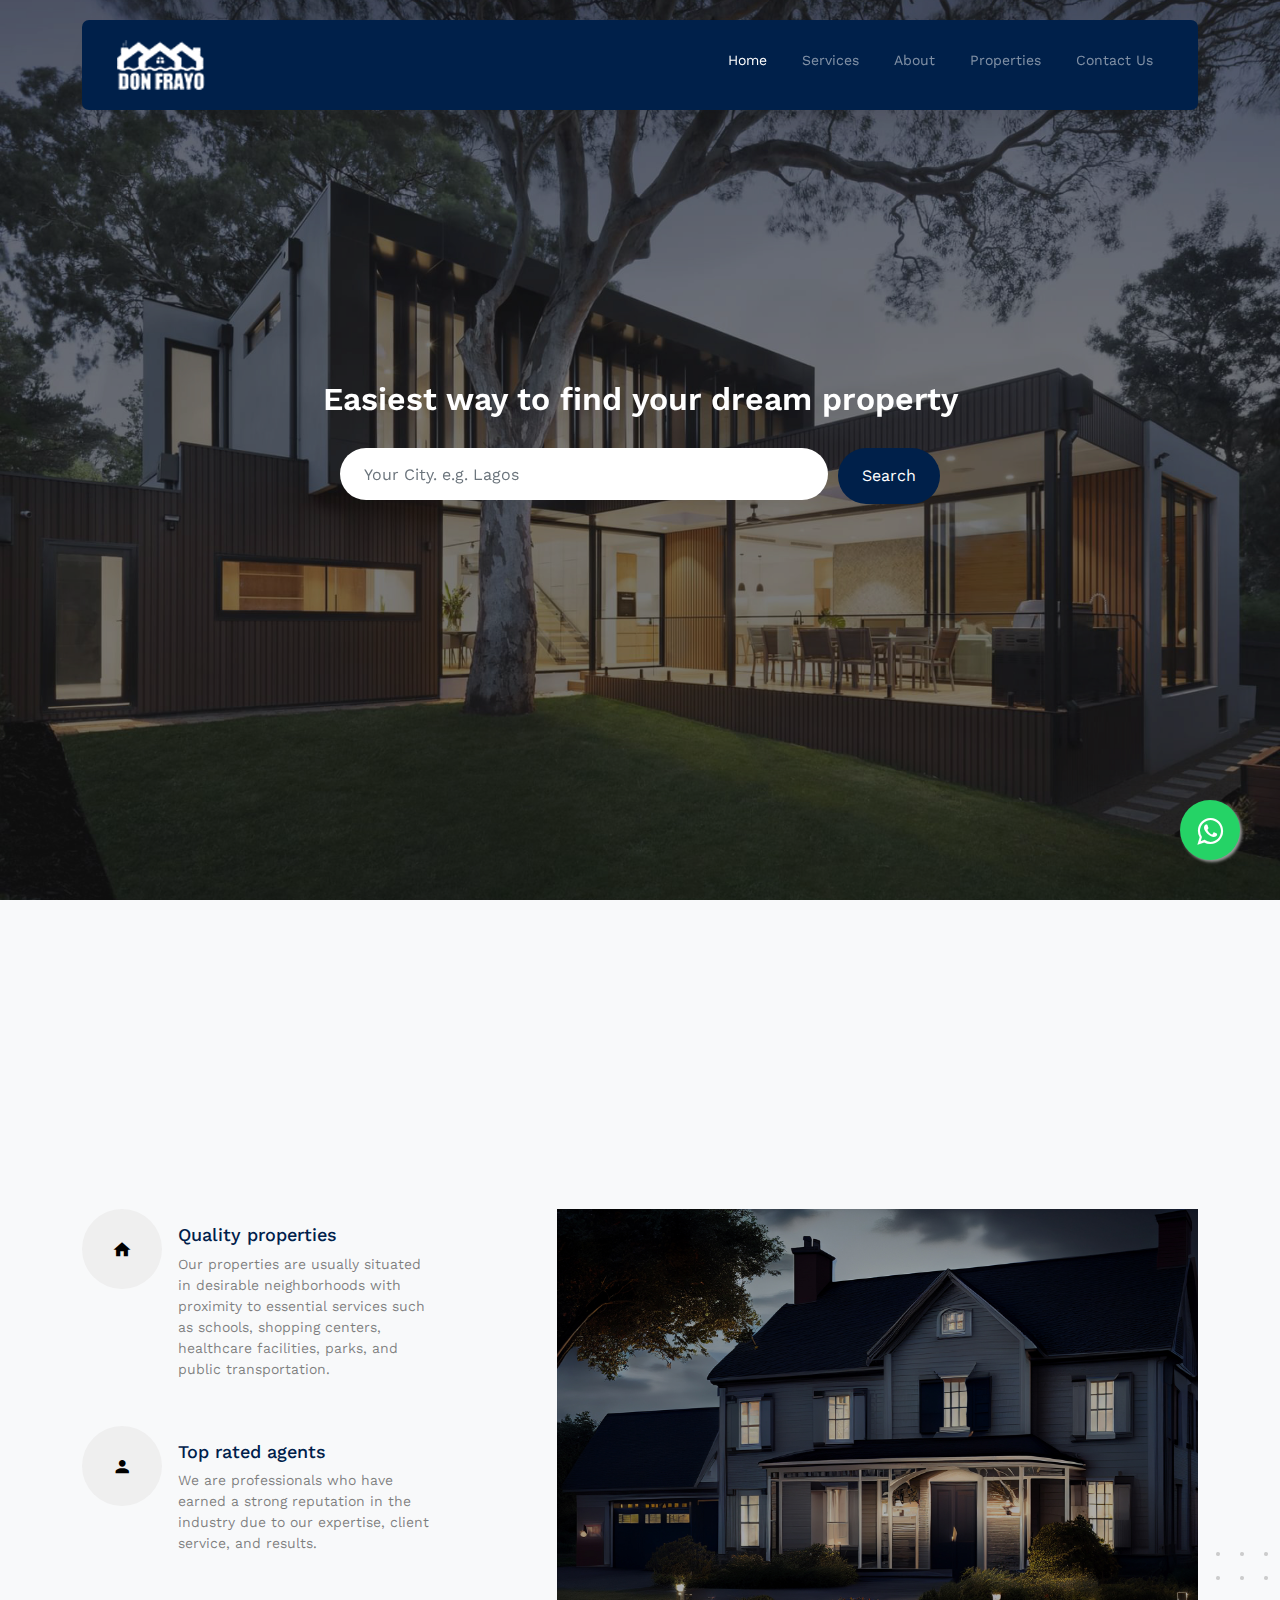
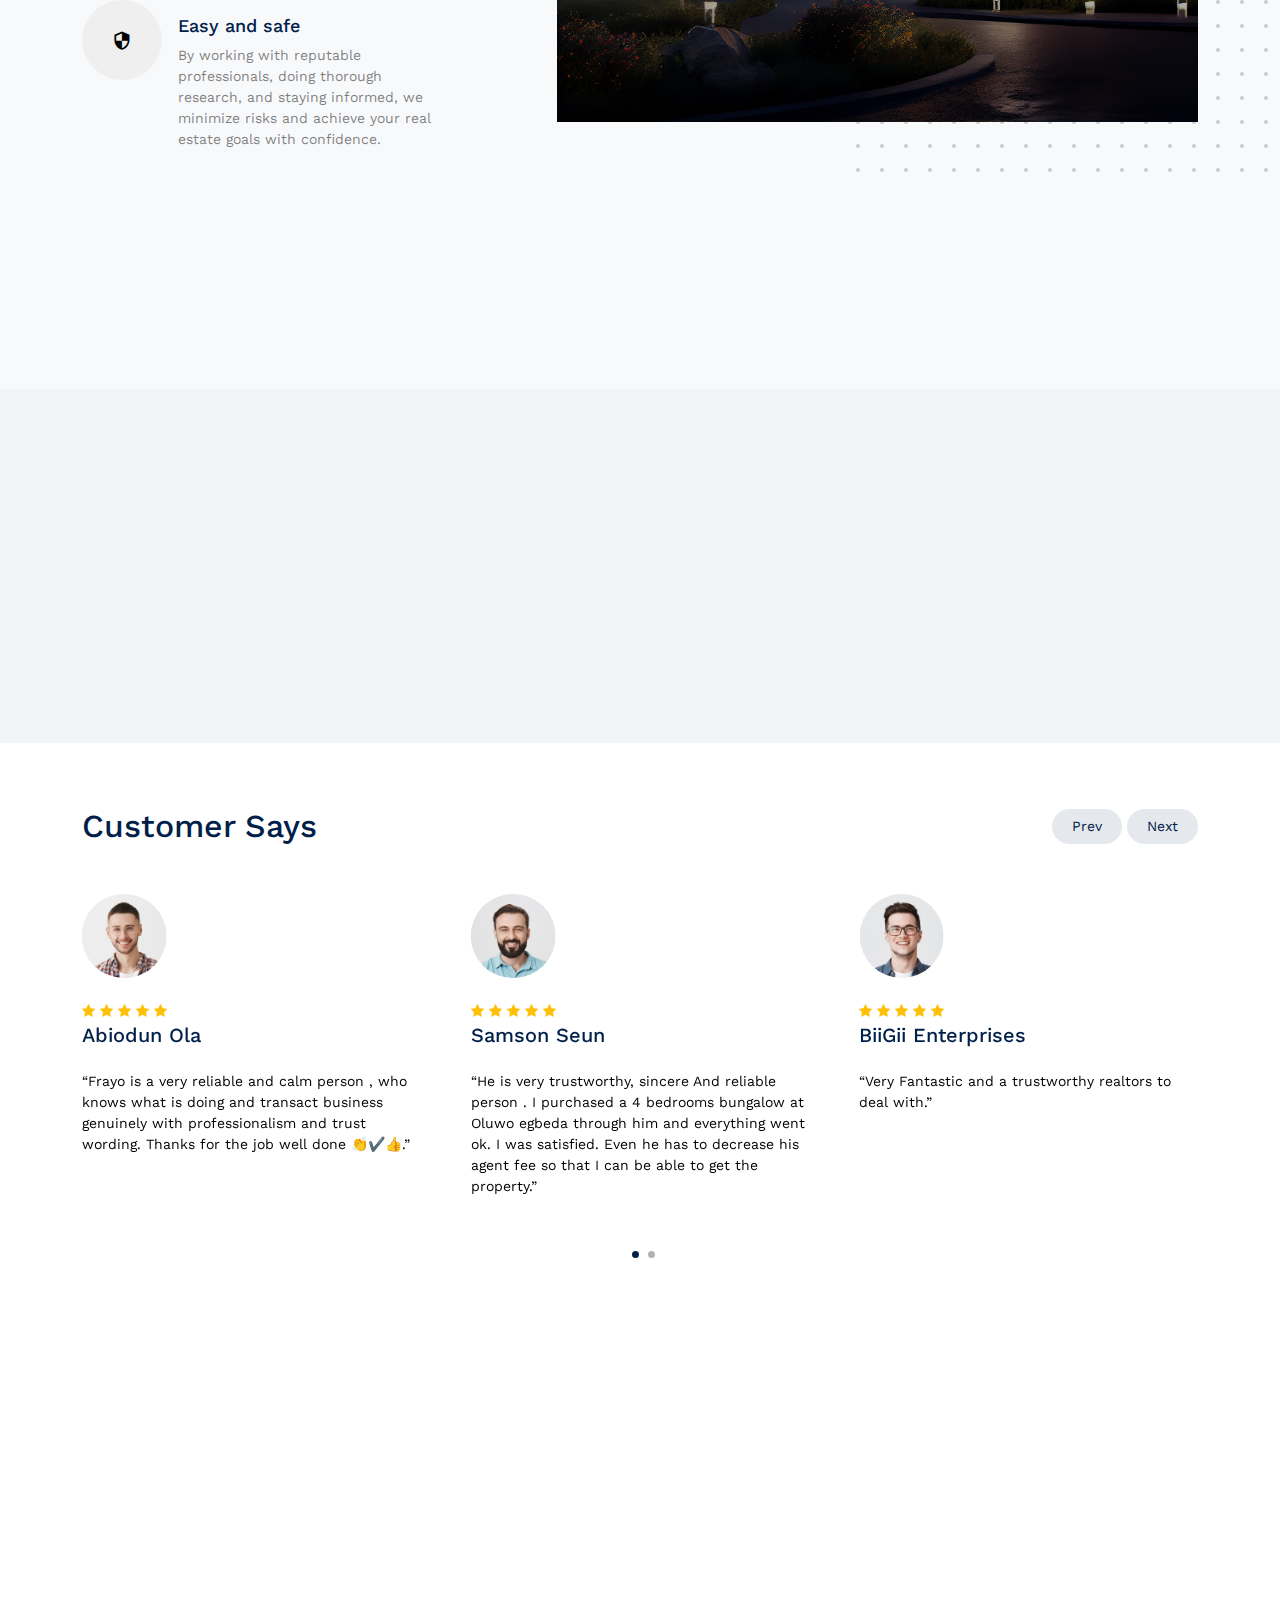
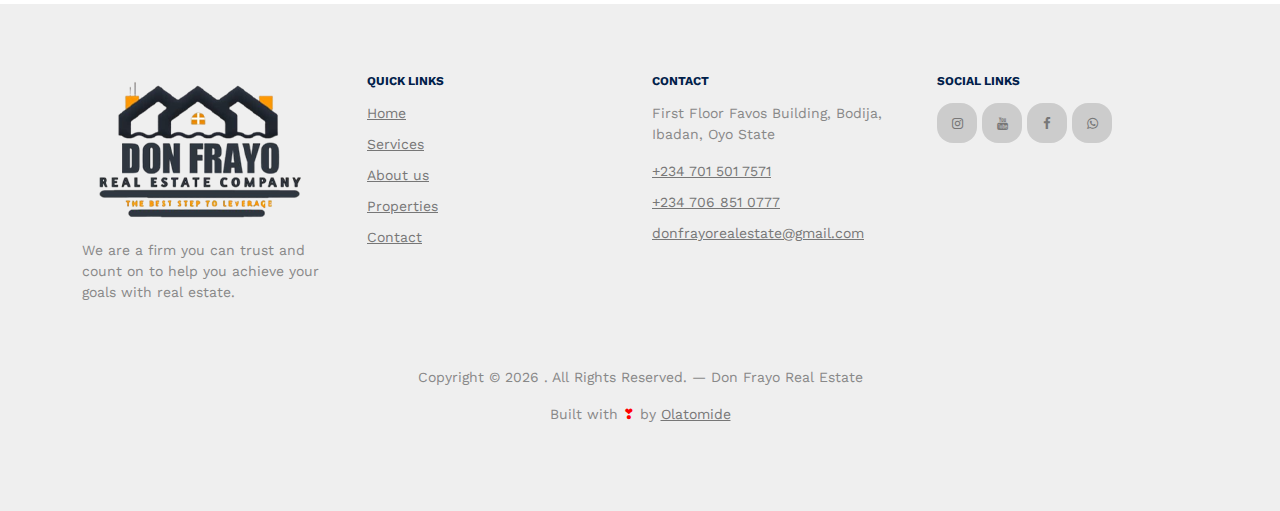
==== index.html @ c0cb4180 "whatsapp button added" ====
<!DOCTYPE html>
<html lang="en">
  <head>
    <meta charset="utf-8" />
    <meta name="viewport" content="width=device-width, initial-scale=1" />
    <link rel="shortcut icon" href="favicon.png" />

    <meta name="description" content="" />
    <meta name="keywords" content="bootstrap, bootstrap5" />

    <link rel="preconnect" href="https://fonts.googleapis.com" />
    <link rel="preconnect" href="https://fonts.gstatic.com" crossorigin />
    <link href="https://fonts.googleapis.com/css2?family=Work+Sans:wght@400;500;600;700&display=swap" rel="stylesheet"/>
    <link rel="stylesheet" href="https://maxcdn.bootstrapcdn.com/font-awesome/4.5.0/css/font-awesome.min.css">
    <link rel="stylesheet" href="fonts/icomoon/style.css" />
    <link rel="stylesheet" href="fonts/flaticon/font/flaticon.css" />

    <link rel="stylesheet" href="css/tiny-slider.css" />
    <link rel="stylesheet" href="css/aos.css" />
    <link rel="stylesheet" href="css/style.css" />

    <title>
      DonFrayo | Real Estate | Properties | Land | Home | 
    </title>
  </head>
  <body>
    <div class="site-mobile-menu site-navbar-target">
      <div class="site-mobile-menu-header">
        <div class="site-mobile-menu-close">
          <span class="icofont-close js-menu-toggle"></span>
        </div>
      </div>
      <div class="site-mobile-menu-body"></div>
    </div>

    <nav class="site-nav"  data-aos="fade-right">
      <div class="container">
        <div class="menu-bg-wrap">
          <div class="site-navigation">
            <a href="index.html" class="logo m-0 float-start">
              <img src="images/logo.png" alt="Don Frayo logo">
            </a>

            <ul
              class="js-clone-nav d-none d-lg-inline-block text-start site-menu float-end"
            >
              <li class="active"><a href="index.html">Home</a></li>
              <li><a href="services.html">Services</a></li>
              <li><a href="about.html">About</a></li>
              <li>
                <a target="_blank" href="https://jiji.ng/shop/donfrayorealestate">Properties</a>
              </li>
              <li><a href="contact.html">Contact Us</a></li>
            </ul>

            <a
              href="#"
              class="burger light me-auto float-end mt-1 site-menu-toggle js-menu-toggle d-inline-block d-lg-none"
              data-toggle="collapse"
              data-target="#main-navbar"
            >
              <span></span>
            </a>
          </div>
        </div>
      </div>
    </nav>

    <div class="hero">
      <div class="hero-slide">
        <div
          class="img overlay"
          style="background-image: url('images/hero_bg_3.jpg')"
        ></div>
        <div
          class="img overlay"
          style="background-image: url('images/hero_bg_2.jpg')"
        ></div>
        <div
          class="img overlay"
          style="background-image: url('images/hero_bg_1.jpg')"
        ></div>
      </div>

      <div class="container">
        <div class="row justify-content-center align-items-center">
          <div class="col-lg-9 text-center">
            <h1 class="heading" data-aos="fade-up">
              Easiest way to find your dream property
            </h1>
            <!-- <p class="text-white"  data-aos="fade-down">From sale to sold with heart and soul,
              our only purpose is to deliver successful results.</p> -->
            <form
              action="#"
              class="narrow-w form-search d-flex align-items-stretch mb-3"
              data-aos="fade-up"
              data-aos-delay="200"
            >
              <input
                type="text"
                class="form-control px-4"
                placeholder="Your City. e.g. Lagos"
              />
              <a href="https://jiji.ng/shop/donfrayorealestate" target="_blank" class="btn btn-primary text-white py-3 px-4">
                Search
              </a>
            </form>
          </div>
        </div>
      </div>
    </div>

    <!-- <div class="section">
      <div class="container">
        <div class="row mb-5 align-items-center">
          <div class="col-lg-6">
            <h2 class="font-weight-bold text-primary heading">
              Popular Properties
            </h2>
          </div>
          <div class="col-lg-6 text-lg-end">
            <p>
              <a
                href="#"
                target="_blank"
                class="btn btn-primary text-white py-3 px-4"
                >View all properties</a
              >
            </p>
          </div>
        </div>
        <div class="row">
          <div class="col-12">
            <div class="property-slider-wrap">
              <div class="property-slider">
                <div class="property-item">
                  <a href="property-single.html" class="img">
                    <img src="images/img_1.jpg" alt="Image" class="img-fluid" />
                  </a>

                  <div class="property-content">
                    <div class="price mb-2"><span>$1,291,000</span></div>
                    <div>
                      <span class="d-block mb-2 text-black-50"
                        >5232 California Fake, Ave. 21BC</span
                      >
                      <span class="city d-block mb-3">California, USA</span>

                      <div class="specs d-flex mb-4">
                        <span class="d-block d-flex align-items-center me-3">
                          <span class="icon-bed me-2"></span>
                          <span class="caption">2 beds</span>
                        </span>
                        <span class="d-block d-flex align-items-center">
                          <span class="icon-bath me-2"></span>
                          <span class="caption">2 baths</span>
                        </span>
                      </div>

                      <a
                        href="property-single.html"
                        class="btn btn-primary py-2 px-3"
                        >See details</a
                      >
                    </div>
                  </div>
                </div>
          
                <div class="property-item">
                  <a href="property-single.html" class="img">
                    <img src="images/img_2.jpg" alt="Image" class="img-fluid" />
                  </a>

                  <div class="property-content">
                    <div class="price mb-2"><span>$1,291,000</span></div>
                    <div>
                      <span class="d-block mb-2 text-black-50"
                        >5232 California Fake, Ave. 21BC</span
                      >
                      <span class="city d-block mb-3">California, USA</span>

                      <div class="specs d-flex mb-4">
                        <span class="d-block d-flex align-items-center me-3">
                          <span class="icon-bed me-2"></span>
                          <span class="caption">2 beds</span>
                        </span>
                        <span class="d-block d-flex align-items-center">
                          <span class="icon-bath me-2"></span>
                          <span class="caption">2 baths</span>
                        </span>
                      </div>

                      <a
                        href="property-single.html"
                        class="btn btn-primary py-2 px-3"
                        >See details</a
                      >
                    </div>
                  </div>
                </div>

                <div class="property-item">
                  <a href="property-single.html" class="img">
                    <img src="images/img_3.jpg" alt="Image" class="img-fluid" />
                  </a>

                  <div class="property-content">
                    <div class="price mb-2"><span>$1,291,000</span></div>
                    <div>
                      <span class="d-block mb-2 text-black-50"
                        >5232 California Fake, Ave. 21BC</span
                      >
                      <span class="city d-block mb-3">California, USA</span>

                      <div class="specs d-flex mb-4">
                        <span class="d-block d-flex align-items-center me-3">
                          <span class="icon-bed me-2"></span>
                          <span class="caption">2 beds</span>
                        </span>
                        <span class="d-block d-flex align-items-center">
                          <span class="icon-bath me-2"></span>
                          <span class="caption">2 baths</span>
                        </span>
                      </div>

                      <a
                        href="property-single.html"
                        class="btn btn-primary py-2 px-3"
                        >See details</a
                      >
                    </div>
                  </div>
                </div>

                <div class="property-item">
                  <a href="property-single.html" class="img">
                    <img src="images/img_4.jpg" alt="Image" class="img-fluid" />
                  </a>

                  <div class="property-content">
                    <div class="price mb-2"><span>$1,291,000</span></div>
                    <div>
                      <span class="d-block mb-2 text-black-50"
                        >5232 California Fake, Ave. 21BC</span
                      >
                      <span class="city d-block mb-3">California, USA</span>

                      <div class="specs d-flex mb-4">
                        <span class="d-block d-flex align-items-center me-3">
                          <span class="icon-bed me-2"></span>
                          <span class="caption">2 beds</span>
                        </span>
                        <span class="d-block d-flex align-items-center">
                          <span class="icon-bath me-2"></span>
                          <span class="caption">2 baths</span>
                        </span>
                      </div>

                      <a
                        href="property-single.html"
                        class="btn btn-primary py-2 px-3"
                        >See details</a
                      >
                    </div>
                  </div>
                </div>

                <div class="property-item">
                  <a href="property-single.html" class="img">
                    <img src="images/img_5.jpg" alt="Image" class="img-fluid" />
                  </a>

                  <div class="property-content">
                    <div class="price mb-2"><span>$1,291,000</span></div>
                    <div>
                      <span class="d-block mb-2 text-black-50"
                        >5232 California Fake, Ave. 21BC</span
                      >
                      <span class="city d-block mb-3">California, USA</span>

                      <div class="specs d-flex mb-4">
                        <span class="d-block d-flex align-items-center me-3">
                          <span class="icon-bed me-2"></span>
                          <span class="caption">2 beds</span>
                        </span>
                        <span class="d-block d-flex align-items-center">
                          <span class="icon-bath me-2"></span>
                          <span class="caption">2 baths</span>
                        </span>
                      </div>

                      <a
                        href="property-single.html"
                        class="btn btn-primary py-2 px-3"
                        >See details</a
                      >
                    </div>
                  </div>
                </div>

                <div class="property-item">
                  <a href="property-single.html" class="img">
                    <img src="images/img_6.jpg" alt="Image" class="img-fluid" />
                  </a>

                  <div class="property-content">
                    <div class="price mb-2"><span>$1,291,000</span></div>
                    <div>
                      <span class="d-block mb-2 text-black-50"
                        >5232 California Fake, Ave. 21BC</span
                      >
                      <span class="city d-block mb-3">California, USA</span>

                      <div class="specs d-flex mb-4">
                        <span class="d-block d-flex align-items-center me-3">
                          <span class="icon-bed me-2"></span>
                          <span class="caption">2 beds</span>
                        </span>
                        <span class="d-block d-flex align-items-center">
                          <span class="icon-bath me-2"></span>
                          <span class="caption">2 baths</span>
                        </span>
                      </div>

                      <a
                        href="property-single.html"
                        class="btn btn-primary py-2 px-3"
                        >See details</a
                      >
                    </div>
                  </div>
                </div>

                <div class="property-item">
                  <a href="property-single.html" class="img">
                    <img src="images/img_7.jpg" alt="Image" class="img-fluid" />
                  </a>

                  <div class="property-content">
                    <div class="price mb-2"><span>$1,291,000</span></div>
                    <div>
                      <span class="d-block mb-2 text-black-50"
                        >5232 California Fake, Ave. 21BC</span
                      >
                      <span class="city d-block mb-3">California, USA</span>

                      <div class="specs d-flex mb-4">
                        <span class="d-block d-flex align-items-center me-3">
                          <span class="icon-bed me-2"></span>
                          <span class="caption">2 beds</span>
                        </span>
                        <span class="d-block d-flex align-items-center">
                          <span class="icon-bath me-2"></span>
                          <span class="caption">2 baths</span>
                        </span>
                      </div>

                      <a
                        href="property-single.html"
                        class="btn btn-primary py-2 px-3"
                        >See details</a
                      >
                    </div>
                  </div>
                </div>

                <div class="property-item">
                  <a href="property-single.html" class="img">
                    <img src="images/img_8.jpg" alt="Image" class="img-fluid" />
                  </a>

                  <div class="property-content">
                    <div class="price mb-2"><span>$1,291,000</span></div>
                    <div>
                      <span class="d-block mb-2 text-black-50"
                        >5232 California Fake, Ave. 21BC</span
                      >
                      <span class="city d-block mb-3">California, USA</span>

                      <div class="specs d-flex mb-4">
                        <span class="d-block d-flex align-items-center me-3">
                          <span class="icon-bed me-2"></span>
                          <span class="caption">2 beds</span>
                        </span>
                        <span class="d-block d-flex align-items-center">
                          <span class="icon-bath me-2"></span>
                          <span class="caption">2 baths</span>
                        </span>
                      </div>

                      <a
                        href="property-single.html"
                        class="btn btn-primary py-2 px-3"
                        >See details</a
                      >
                    </div>
                  </div>
                </div>

                <div class="property-item">
                  <a href="property-single.html" class="img">
                    <img src="images/img_1.jpg" alt="Image" class="img-fluid" />
                  </a>

                  <div class="property-content">
                    <div class="price mb-2"><span>$1,291,000</span></div>
                    <div>
                      <span class="d-block mb-2 text-black-50"
                        >5232 California Fake, Ave. 21BC</span
                      >
                      <span class="city d-block mb-3">California, USA</span>

                      <div class="specs d-flex mb-4">
                        <span class="d-block d-flex align-items-center me-3">
                          <span class="icon-bed me-2"></span>
                          <span class="caption">2 beds</span>
                        </span>
                        <span class="d-block d-flex align-items-center">
                          <span class="icon-bath me-2"></span>
                          <span class="caption">2 baths</span>
                        </span>
                      </div>

                      <a
                        href="property-single.html"
                        class="btn btn-primary py-2 px-3"
                        >See details</a
                      >
                    </div>
                  </div>
                </div>
              </div>

              <div
                id="property-nav"
                class="controls"
                tabindex="0"
                aria-label="Carousel Navigation"
              >
                <span
                  class="prev"
                  data-controls="prev"
                  aria-controls="property"
                  tabindex="-1"
                  >Prev</span
                >
                <span
                  class="next"
                  data-controls="next"
                  aria-controls="property"
                  tabindex="-1"
                  >Next</span
                >
              </div>
            </div>
          </div>
        </div>
      </div>
    </div> -->

    <div class="section section-4 bg-light">
      <div class="container">
        <div class="row justify-content-center text-center mb-5">
          <div class="col-lg-5">
            <h2 class="font-weight-bold heading text-primary mb-4"  data-aos="fade-up">
              A Reputable Real Estate Company You Can Trust & Count On,
            </h2>
            <p class="text-black-50"  data-aos="fade-down">
              We speak fluent real estate! <br> We'll Help You Achieve Your Goals With Real Estate Investment….
            </p>
          </div>
        </div>
        <div class="row justify-content-between mb-5">
          <div class="col-lg-7 mb-5 mb-lg-0 order-lg-2">
            <div class="img-about dots">
              <img src="images/hero_bg_2.jpg" alt="Image" class="img-fluid"/>
            </div>
          </div>
          <div class="col-lg-4">
            <div class="d-flex feature-h">
              <span class="wrap-icon me-3">
                <span class="icon-home2"></span>
              </span>
              <div class="feature-text">
                <h3 class="heading">Quality properties</h3>
                <p class="text-black-50" data-aos="left">
                  Our properties are usually situated in desirable neighborhoods with proximity to essential services such as schools,
                  shopping centers, healthcare facilities, parks, and public transportation.
                </p>
              </div>
            </div>

            <div class="d-flex feature-h">
              <span class="wrap-icon me-3">
                <span class="icon-person"></span>
              </span>
              <div class="feature-text">
                <h3 class="heading">Top rated agents</h3>
                <p class="text-black-50" data-aos="up">
                  We are professionals who have earned a strong reputation in the industry due
                  to our expertise, client service, and results.
                </p>
              </div>
            </div>

            <div class="d-flex feature-h">
              <span class="wrap-icon me-3">
                <span class="icon-security"></span>
              </span>
              <div class="feature-text">
                <h3 class="heading">Easy and safe</h3>
                <p class="text-black-50" data-aos="right">
                  By working with reputable professionals, doing thorough research, and staying informed,
                  we minimize risks and achieve your real estate goals with confidence.
                </p>
              </div>
            </div>
          </div>
        </div>
        <div class="row section-counter mt-5">
          <div
            class="col-6 col-sm-6 col-md-6 col-lg-3"
            data-aos="fade-up"
            data-aos-delay="300"
          >
            <div class="counter-wrap mb-5 mb-lg-0">
              <span class="number"
                ><span class="countup text-primary">62</span></span
              >
              <span class="caption text-black-50"># of Bought Properties</span>
            </div>
          </div>
          <div
            class="col-6 col-sm-6 col-md-6 col-lg-3"
            data-aos="fade-up"
            data-aos-delay="400"
          >
            <div class="counter-wrap mb-5 mb-lg-0">
              <span class="number"
                ><span class="countup text-primary">78</span></span
              >
              <span class="caption text-black-50"># of Sold Properties</span>
            </div>
          </div>
          <div
            class="col-6 col-sm-6 col-md-6 col-lg-3"
            data-aos="fade-up"
            data-aos-delay="500"
          >
            <div class="counter-wrap mb-5 mb-lg-0">
              <span class="number"
                ><span class="countup text-primary">140</span></span
              >
              <span class="caption text-black-50"># of All Properties</span>
            </div>
          </div>
          <div
            class="col-6 col-sm-6 col-md-6 col-lg-3"
            data-aos="fade-up"
            data-aos-delay="600"
          >
            <div class="counter-wrap mb-5 mb-lg-0">
              <span class="number"
                ><span class="countup text-primary">8</span></span
              >
              <span class="caption text-black-50"># of Agents</span>
            </div>
          </div>
        </div>
      </div>
    </div>

    <section class="features-1">
      <div class="container">
        <div class="row">
          <div class="col-12 col-lg-3" data-aos="fade-up" data-aos-delay="300">
            <div class="box-feature mb-4">
              <span class="flaticon-building mb-4 d-block"></span>
              <h3 class="text-black mb-3 font-weight-bold">
                Sale of Quality Properties
              </h3>
              <p class="text-black-50">
                we ensure the property is in excellent condition by addressing repairs,
                decluttering, and enhancing curb appeal. 
              </p>
            </div>
          </div>
          
          <div class="col-12 col-lg-3" data-aos="fade-up" data-aos-delay="600">
            <div class="box-feature mb-4">
              <span class="flaticon-house-1 mb-4 d-block-1"></span>
              <h3 class="text-black mb-3 font-weight-bold">Property Construction</h3>
              <p class="text-black-50">
                We Deliver Economically Quality Projects That Exceed Our Client Expectations, Within Stated Period.
              </p>
            </div>
          </div>

          <div class="col-12 col-lg-3" data-aos="fade-up" data-aos-delay="300">
            <div class="box-feature mb-4">
              <span class="flaticon-house-4 mb-4 d-block"></span>
              <h3 class="text-black mb-3 font-weight-bold">
                Property Valuation
              </h3>
              <p class="text-black-50">
                We help in determining the current market value of a real estate asset, such as land, residential property, or commercial buildings.
              </p>
            </div>
          </div>
          <div class="col-12 col-lg-3" data-aos="fade-up" data-aos-delay="400">
            <div class="box-feature mb-4">
              <span class="flaticon-house mb-4 d-block-3"></span>
              <h3 class="text-black mb-3 font-weight-bold">Rent/Lease</h3>
              <p class="text-black-50">
                We provide a good option for people who need a place to live for a short period or
                expect life changes, such as relocation or a job change.
              </p>
            </div>
          </div>
        </div>
      </div>
    </section>

    <div class="section sec-testimonials">
      <div class="container">
        <div class="row mb-5 align-items-center">
          <div class="col-md-6">
            <h2 class="font-weight-bold heading text-primary mb-4 mb-md-0">
              Customer Says
            </h2>
          </div>
          <div class="col-md-6 text-md-end">
            <div id="testimonial-nav">
              <span class="prev" data-controls="prev">Prev</span>

              <span class="next" data-controls="next">Next</span>
            </div>
          </div>
        </div>

        <div class="row">
          <div class="col-lg-4"></div>
        </div>
        <div class="testimonial-slider-wrap">
          <div class="testimonial-slider">
            <div class="item">
              <div class="testimonial">
                <img
                  src="images/person_1-min.jpg"
                  alt="Image"
                  class="img-fluid rounded-circle w-25 mb-4"
                />
                <div class="rate">
                  <span class="icon-star text-warning"></span>
                  <span class="icon-star text-warning"></span>
                  <span class="icon-star text-warning"></span>
                  <span class="icon-star text-warning"></span>
                  <span class="icon-star text-warning"></span>
                </div>
                <h3 class="h5 text-primary mb-4">Abiodun Ola</h3>
                <blockquote>
                  <p>
                    &ldquo;Frayo is a very reliable and calm person , who knows what is doing and transact business genuinely with professionalism and trust wording. 
                    Thanks for the job well done 👏✔️👍.&rdquo;
                  </p>
                </blockquote>
                <p class="text-black-50"></p>
              </div>
            </div>

            <div class="item">
              <div class="testimonial">
                <img
                  src="images/person_2-min.jpg"
                  alt="Image"
                  class="img-fluid rounded-circle w-25 mb-4"
                />
                <div class="rate">
                  <span class="icon-star text-warning"></span>
                  <span class="icon-star text-warning"></span>
                  <span class="icon-star text-warning"></span>
                  <span class="icon-star text-warning"></span>
                  <span class="icon-star text-warning"></span>
                </div>
                <h3 class="h5 text-primary mb-4">Samson Seun</h3>
                <blockquote>
                  <p>
                    &ldquo;He is very trustworthy, sincere And reliable person .
                    I purchased a 4 bedrooms bungalow at Oluwo egbeda through him and everything went ok. I was satisfied.
                    Even he has to decrease his agent fee so that I can be able to get the property.&rdquo;
                  </p>
                </blockquote>
                <p class="text-black-50"></p>
              </div>
            </div>

            <div class="item">
              <div class="testimonial">
                <img
                  src="images/person_3-min.jpg"
                  alt="Image"
                  class="img-fluid rounded-circle w-25 mb-4"
                />
                <div class="rate">
                  <span class="icon-star text-warning"></span>
                  <span class="icon-star text-warning"></span>
                  <span class="icon-star text-warning"></span>
                  <span class="icon-star text-warning"></span>
                  <span class="icon-star text-warning"></span>
                </div>
                <h3 class="h5 text-primary mb-4">
                  BiiGii Enterprises
                </h3>
                <blockquote>
                  <p>
                    &ldquo;Very Fantastic and a trustworthy realtors to deal with.&rdquo;
                  </p>
                </blockquote>
                <p class="text-black-50"></p>
              </div>
            </div>

            <div class="item">
              <div class="testimonial">
                <img
                  src="images/person_4-min.jpg"
                  alt="Image"
                  class="img-fluid rounded-circle w-25 mb-4"
                />
                <div class="rate">
                  <span class="icon-star text-warning"></span>
                  <span class="icon-star text-warning"></span>
                  <span class="icon-star text-warning"></span>
                  <span class="icon-star text-warning"></span>
                  <span class="icon-star text-warning"></span>
                </div>
                <h3 class="h5 text-primary mb-4">Oluwasegun Oloko</h3>
                <blockquote>
                  <p>
                    &ldquo;I had a wonderful experience throughout my stay.
                    The house was so perfect for me. I was even given a gift. Lovely.&rdquo;
                  </p>
                </blockquote>
                <p class="text-black-50"></p>
              </div>
            </div>

            <div class="item">
              <div class="testimonial">
                <img
                  src="images/person_5-min.jpg"
                  alt="Image"
                  class="img-fluid rounded-circle w-25 mb-4"
                />
                <div class="rate">
                  <span class="icon-star text-warning"></span>
                  <span class="icon-star text-warning"></span>
                  <span class="icon-star text-warning"></span>
                  <span class="icon-star text-warning"></span>
                  <span class="icon-star text-warning"></span>
                </div>
                <h3 class="h5 text-primary mb-4">Queentimmy Cakes</h3>
                <blockquote>
                  <p>
                    &ldquo;He's trustworthy and reliable 
                    A good consultant you trust any day,any time,
                    I even got a thank you gift from the company for patronage.
                    keep up the good work..&rdquo;
                  </p>
                </blockquote>
                <p class="text-black-50"></p>
              </div>
            </div>

            <div class="item">
              <div class="testimonial">
                <img
                  src="images/person_6-min.jpg"
                  alt="Image"
                  class="img-fluid rounded-circle w-25 mb-4"
                />
                <div class="rate">
                  <span class="icon-star text-warning"></span>
                  <span class="icon-star text-warning"></span>
                  <span class="icon-star text-warning"></span>
                  <span class="icon-star text-warning"></span>
                  <span class="icon-star text-warning"></span>
                </div>
                <h3 class="h5 text-primary mb-4">Oladosu Adebayo</h3>
                <blockquote>
                  <p>
                    &ldquo;he’s a consultant to truly count on, you’re the best&rdquo;
                  </p>
                </blockquote>
                <p class="text-black-50"></p>
              </div>
            </div>
          </div>
        </div>
      </div>
    </div>

    <div class="section">
      <div class="row justify-content-center footer-cta" data-aos="fade-up">
        <div class="col-lg-7 mx-auto text-center">
          <h2 class="mb-4">Be a part of our growing real state agents</h2>
          <p>
            <a
              href="contact.html"
              class="btn btn-primary text-white py-3 px-4"
              >Apply for Real Estate agent</a
            >
          </p>
        </div>
        <!-- /.col-lg-7 -->
      </div>
      <!-- /.row -->
    </div>

    
    <!-- <div class="section section-5 bg-light">
      <div class="container">
        <div class="row justify-content-center text-center mb-5">
          <div class="col-lg-6 mb-5">
            <h2 class="font-weight-bold heading text-primary mb-4">
              Our Agents
            </h2>
            <p class="text-black-50">
              Lorem ipsum dolor sit amet consectetur adipisicing elit. Numquam
              enim pariatur similique debitis vel nisi qui reprehenderit totam?
              Quod maiores.
            </p>
          </div>
        </div>
        <div class="row">
          <div class="col-sm-6 col-md-6 col-lg-4 mb-5 mb-lg-0">
            <div class="h-100 person">
              <img
                src="images/person_1-min.jpg"
                alt="Image"
                class="img-fluid"
              />

              <div class="person-contents">
                <h2 class="mb-0"><a href="#">James Doe</a></h2>
                <span class="meta d-block mb-3">Real Estate Agent</span>
                <p>
                  Lorem ipsum dolor sit amet consectetur adipisicing elit.
                  Facere officiis inventore cumque tenetur laboriosam, minus
                  culpa doloremque odio, neque molestias?
                </p>

                <ul class="social list-unstyled list-inline dark-hover">
                  <li class="list-inline-item">
                    <a href="#"><span class="icon-twitter"></span></a>
                  </li>
                  <li class="list-inline-item">
                    <a href="#"><span class="icon-facebook"></span></a>
                  </li>
                  <li class="list-inline-item">
                    <a href="#"><span class="icon-linkedin"></span></a>
                  </li>
                  <li class="list-inline-item">
                    <a href="#"><span class="icon-instagram"></span></a>
                  </li>
                </ul>
              </div>
            </div>
          </div>
          <div class="col-sm-6 col-md-6 col-lg-4 mb-5 mb-lg-0">
            <div class="h-100 person">
              <img
                src="images/person_2-min.jpg"
                alt="Image"
                class="img-fluid"
              />

              <div class="person-contents">
                <h2 class="mb-0"><a href="#">Jean Smith</a></h2>
                <span class="meta d-block mb-3">Real Estate Agent</span>
                <p>
                  Lorem ipsum dolor sit amet consectetur adipisicing elit.
                  Facere officiis inventore cumque tenetur laboriosam, minus
                  culpa doloremque odio, neque molestias?
                </p>

                <ul class="social list-unstyled list-inline dark-hover">
                  <li class="list-inline-item">
                    <a href="#"><span class="icon-twitter"></span></a>
                  </li>
                  <li class="list-inline-item">
                    <a href="#"><span class="icon-facebook"></span></a>
                  </li>
                  <li class="list-inline-item">
                    <a href="#"><span class="icon-linkedin"></span></a>
                  </li>
                  <li class="list-inline-item">
                    <a href="#"><span class="icon-instagram"></span></a>
                  </li>
                </ul>
              </div>
            </div>
          </div>
          <div class="col-sm-6 col-md-6 col-lg-4 mb-5 mb-lg-0">
            <div class="h-100 person">
              <img
                src="images/person_3-min.jpg"
                alt="Image"
                class="img-fluid"
              />

              <div class="person-contents">
                <h2 class="mb-0"><a href="#">Alicia Huston</a></h2>
                <span class="meta d-block mb-3">Real Estate Agent</span>
                <p>
                  Lorem ipsum dolor sit amet consectetur adipisicing elit.
                  Facere officiis inventore cumque tenetur laboriosam, minus
                  culpa doloremque odio, neque molestias?
                </p>

                <ul class="social list-unstyled list-inline dark-hover">
                  <li class="list-inline-item">
                    <a href="#"><span class="icon-twitter"></span></a>
                  </li>
                  <li class="list-inline-item">
                    <a href="#"><span class="icon-facebook"></span></a>
                  </li>
                  <li class="list-inline-item">
                    <a href="#"><span class="icon-linkedin"></span></a>
                  </li>
                  <li class="list-inline-item">
                    <a href="#"><span class="icon-instagram"></span></a>
                  </li>
                </ul>
              </div>
            </div>
          </div>
        </div>
      </div>
    </div> -->

    <div class="site-footer">
      <div class="container">
        <div class="row">
          <div class="col-lg-3">
            <img src="images/logo2.png" alt="">
            <div class="py-2"></div>
            <p>We are a firm you can trust and count on to
              help you achieve your goals with real estate.
            </p>
          </div>
          <div class="col-lg-3">
            <div class="widget">
              <h3>Quick Links</h3>
              <ul class="list-unstyled float-start links">
                <li><a href="index.html">Home</a></li>
                <li><a href="services.html">Services</a></li>
                <li><a href="about.html">About us</a></li>
                <li><a target="_blank" href="https://jiji.ng/shop/donfrayorealestate">Properties</a></li>
                <li><a href="services.html">Contact</a></li>
              </ul>
            </div>
            <!-- /.widget -->
          </div>
          <div class="col-lg-3">
            <div class="widget">
              <h3>Contact</h3>
              <address>First Floor Favos Building, Bodija,<br />Ibadan, Oyo State</address>
              <ul class="list-unstyled links">
                <li><a href="tel:+234 701 501 7571">+234 701 501 7571</a></li>
                <li><a href="tel:+234 706 851 0777">+234 706 851 0777</a></li>

                <li>
                  <a href="mailto:info@mydomain.com">donfrayorealestate@gmail.com</a>
                </li>
              </ul>
            </div>
            <!-- /.widget -->
          </div>
          <!-- /.col-lg-4 -->
          <div class="col-lg-3">
            <div class="widget">
              <h3>Social Links</h3>
              <ul class="list-unstyled social">
                <li>
                  <a target="_blank" href="https://www.instagram.com/investor_don_frayo/"><span class="icon-instagram"></span></a>
                </li>
                <li>
                  <a target="_blank" href="https://www.youtube.com/@donfrayo"><span class="icon-youtube"></span></a>
                </li>
                <li>
                  <a target="_blank" href="https://web.facebook.com/RealtorDonFrayo"><span class="icon-facebook"></span></a>
                </li>
                <li>
                  <a target="_blank" href="https://wa.me/message/POTY77DH4A67D1"><span class="icon-whatsapp"></span></a>
                </li>
              </ul>
            </div>
            <!-- /.widget -->
          </div>
          <!-- /.col-lg-4 -->
        </div>
        <!-- /.row -->

        <div class="row mt-5">
          <div class="col-12 text-center">
            <p>
              Copyright &copy;
              <script>
                document.write(new Date().getFullYear());
              </script>
              . All Rights Reserved. &mdash; Don Frayo Real Estate
            </p>
            <p>Built with <span style="color:red">&#10083</span> by <a target="_blank" href="https://olatomide.vercel.app/">Olatomide</a></p>
          </div>
        </div>
      </div>
      <!-- /.container -->
    </div>
    <!-- whatsapp icon -->
    <a href="https://api.whatsapp.com/message/POTY77DH4A67D1?autoload=1&app_absent=0" class="float" target="_blank">
      <i class="fa fa-whatsapp my-float"></i>
      </a>

    <!-- Preloader -->
    <div id="overlayer"></div>
    <div class="loader">
      <div class="spinner-border" role="status">
        <span class="visually-hidden">Loading...</span>
      </div>
    </div>
    <script src="js/bootstrap.bundle.min.js"></script>
    <script src="js/tiny-slider.js"></script>
    <script src="js/aos.js"></script>
    <script src="js/navbar.js"></script>
    <script src="js/counter.js"></script>
    <script src="js/custom.js"></script>
  </body>
</html>
---- fonts/icomoon/style.css ----
@font-face {
  font-family: 'icomoon';
  src:  url('fonts/icomoon.eot?10si43');
  src:  url('fonts/icomoon.eot?10si43#iefix') format('embedded-opentype'),
    url('fonts/icomoon.ttf?10si43') format('truetype'),
    url('fonts/icomoon.woff?10si43') format('woff'),
    url('fonts/icomoon.svg?10si43#icomoon') format('svg');
  font-weight: normal;
  font-style: normal;
}

[class^="icon-"], [class*=" icon-"] {
  /* use !important to prevent issues with browser extensions that change fonts */
  font-family: 'icomoon' !important;
  speak: none;
  font-style: normal;
  font-weight: normal;
  font-variant: normal;
  text-transform: none;
  line-height: 1;

  /* Better Font Rendering =========== */
  -webkit-font-smoothing: antialiased;
  -moz-osx-font-smoothing: grayscale;
}

.icon-asterisk:before {
  content: "\f069";
}
.icon-plus:before {
  content: "\f067";
}
.icon-question:before {
  content: "\f128";
}
.icon-minus:before {
  content: "\f068";
}
.icon-glass:before {
  content: "\f000";
}
.icon-music:before {
  content: "\f001";
}
.icon-search:before {
  content: "\f002";
}
.icon-envelope-o:before {
  content: "\f003";
}
.icon-heart:before {
  content: "\f004";
}
.icon-star:before {
  content: "\f005";
}
.icon-star-o:before {
  content: "\f006";
}
.icon-user:before {
  content: "\f007";
}
.icon-film:before {
  content: "\f008";
}
.icon-th-large:before {
  content: "\f009";
}
.icon-th:before {
  content: "\f00a";
}
.icon-th-list:before {
  content: "\f00b";
}
.icon-check:before {
  content: "\f00c";
}
.icon-close:before {
  content: "\f00d";
}
.icon-remove:before {
  content: "\f00d";
}
.icon-times:before {
  content: "\f00d";
}
.icon-search-plus:before {
  content: "\f00e";
}
.icon-search-minus:before {
  content: "\f010";
}
.icon-power-off:before {
  content: "\f011";
}
.icon-signal:before {
  content: "\f012";
}
.icon-cog:before {
  content: "\f013";
}
.icon-gear:before {
  content: "\f013";
}
.icon-trash-o:before {
  content: "\f014";
}
.icon-home:before {
  content: "\f015";
}
.icon-file-o:before {
  content: "\f016";
}
.icon-clock-o:before {
  content: "\f017";
}
.icon-road:before {
  content: "\f018";
}
.icon-download:before {
  content: "\f019";
}
.icon-arrow-circle-o-down:before {
  content: "\f01a";
}
.icon-arrow-circle-o-up:before {
  content: "\f01b";
}
.icon-inbox:before {
  content: "\f01c";
}
.icon-play-circle-o:before {
  content: "\f01d";
}
.icon-repeat:before {
  content: "\f01e";
}
.icon-rotate-right:before {
  content: "\f01e";
}
.icon-refresh:before {
  content: "\f021";
}
.icon-list-alt:before {
  content: "\f022";
}
.icon-lock:before {
  content: "\f023";
}
.icon-flag:before {
  content: "\f024";
}
.icon-headphones:before {
  content: "\f025";
}
.icon-volume-off:before {
  content: "\f026";
}
.icon-volume-down:before {
  content: "\f027";
}
.icon-volume-up:before {
  content: "\f028";
}
.icon-qrcode:before {
  content: "\f029";
}
.icon-barcode:before {
  content: "\f02a";
}
.icon-tag:before {
  content: "\f02b";
}
.icon-tags:before {
  content: "\f02c";
}
.icon-book:before {
  content: "\f02d";
}
.icon-bookmark:before {
  content: "\f02e";
}
.icon-print:before {
  content: "\f02f";
}
.icon-camera:before {
  content: "\f030";
}
.icon-font:before {
  content: "\f031";
}
.icon-bold:before {
  content: "\f032";
}
.icon-italic:before {
  content: "\f033";
}
.icon-text-height:before {
  content: "\f034";
}
.icon-text-width:before {
  content: "\f035";
}
.icon-align-left:before {
  content: "\f036";
}
.icon-align-center:before {
  content: "\f037";
}
.icon-align-right:before {
  content: "\f038";
}
.icon-align-justify:before {
  content: "\f039";
}
.icon-list:before {
  content: "\f03a";
}
.icon-dedent:before {
  content: "\f03b";
}
.icon-outdent:before {
  content: "\f03b";
}
.icon-indent:before {
  content: "\f03c";
}
.icon-video-camera:before {
  content: "\f03d";
}
.icon-image:before {
  content: "\f03e";
}
.icon-photo:before {
  content: "\f03e";
}
.icon-picture-o:before {
  content: "\f03e";
}
.icon-pencil:before {
  content: "\f040";
}
.icon-map-marker:before {
  content: "\f041";
}
.icon-adjust:before {
  content: "\f042";
}
.icon-tint:before {
  content: "\f043";
}
.icon-edit:before {
  content: "\f044";
}
.icon-pencil-square-o:before {
  content: "\f044";
}
.icon-share-square-o:before {
  content: "\f045";
}
.icon-check-square-o:before {
  content: "\f046";
}
.icon-arrows:before {
  content: "\f047";
}
.icon-step-backward:before {
  content: "\f048";
}
.icon-fast-backward:before {
  content: "\f049";
}
.icon-backward:before {
  content: "\f04a";
}
.icon-play:before {
  content: "\f04b";
}
.icon-pause:before {
  content: "\f04c";
}
.icon-stop:before {
  content: "\f04d";
}
.icon-forward:before {
  content: "\f04e";
}
.icon-fast-forward:before {
  content: "\f050";
}
.icon-step-forward:before {
  content: "\f051";
}
.icon-eject:before {
  content: "\f052";
}
.icon-chevron-left:before {
  content: "\f053";
}
.icon-chevron-right:before {
  content: "\f054";
}
.icon-plus-circle:before {
  content: "\f055";
}
.icon-minus-circle:before {
  content: "\f056";
}
.icon-times-circle:before {
  content: "\f057";
}
.icon-check-circle:before {
  content: "\f058";
}
.icon-question-circle:before {
  content: "\f059";
}
.icon-info-circle:before {
  content: "\f05a";
}
.icon-crosshairs:before {
  content: "\f05b";
}
.icon-times-circle-o:before {
  content: "\f05c";
}
.icon-check-circle-o:before {
  content: "\f05d";
}
.icon-ban:before {
  content: "\f05e";
}
.icon-arrow-left:before {
  content: "\f060";
}
.icon-arrow-right:before {
  content: "\f061";
}
.icon-arrow-up:before {
  content: "\f062";
}
.icon-arrow-down:before {
  content: "\f063";
}
.icon-mail-forward:before {
  content: "\f064";
}
.icon-share:before {
  content: "\f064";
}
.icon-expand:before {
  content: "\f065";
}
.icon-compress:before {
  content: "\f066";
}
.icon-exclamation-circle:before {
  content: "\f06a";
}
.icon-gift:before {
  content: "\f06b";
}
.icon-leaf:before {
  content: "\f06c";
}
.icon-fire:before {
  content: "\f06d";
}
.icon-eye:before {
  content: "\f06e";
}
.icon-eye-slash:before {
  content: "\f070";
}
.icon-exclamation-triangle:before {
  content: "\f071";
}
.icon-warning:before {
  content: "\f071";
}
.icon-plane:before {
  content: "\f072";
}
.icon-calendar:before {
  content: "\f073";
}
.icon-random:before {
  content: "\f074";
}
.icon-comment:before {
  content: "\f075";
}
.icon-magnet:before {
  content: "\f076";
}
.icon-chevron-up:before {
  content: "\f077";
}
.icon-chevron-down:before {
  content: "\f078";
}
.icon-retweet:before {
  content: "\f079";
}
.icon-shopping-cart:before {
  content: "\f07a";
}
.icon-folder:before {
  content: "\f07b";
}
.icon-folder-open:before {
  content: "\f07c";
}
.icon-arrows-v:before {
  content: "\f07d";
}
.icon-arrows-h:before {
  content: "\f07e";
}
.icon-bar-chart:before {
  content: "\f080";
}
.icon-bar-chart-o:before {
  content: "\f080";
}
.icon-twitter-square:before {
  content: "\f081";
}
.icon-facebook-square:before {
  content: "\f082";
}
.icon-camera-retro:before {
  content: "\f083";
}
.icon-key:before {
  content: "\f084";
}
.icon-cogs:before {
  content: "\f085";
}
.icon-gears:before {
  content: "\f085";
}
.icon-comments:before {
  content: "\f086";
}
.icon-thumbs-o-up:before {
  content: "\f087";
}
.icon-thumbs-o-down:before {
  content: "\f088";
}
.icon-star-half:before {
  content: "\f089";
}
.icon-heart-o:before {
  content: "\f08a";
}
.icon-sign-out:before {
  content: "\f08b";
}
.icon-linkedin-square:before {
  content: "\f08c";
}
.icon-thumb-tack:before {
  content: "\f08d";
}
.icon-external-link:before {
  content: "\f08e";
}
.icon-sign-in:before {
  content: "\f090";
}
.icon-trophy:before {
  content: "\f091";
}
.icon-github-square:before {
  content: "\f092";
}
.icon-upload:before {
  content: "\f093";
}
.icon-lemon-o:before {
  content: "\f094";
}
.icon-phone:before {
  content: "\f095";
}
.icon-square-o:before {
  content: "\f096";
}
.icon-bookmark-o:before {
  content: "\f097";
}
.icon-phone-square:before {
  content: "\f098";
}
.icon-twitter:before {
  content: "\f099";
}
.icon-facebook:before {
  content: "\f09a";
}
.icon-facebook-f:before {
  content: "\f09a";
}
.icon-github:before {
  content: "\f09b";
}
.icon-unlock:before {
  content: "\f09c";
}
.icon-credit-card:before {
  content: "\f09d";
}
.icon-feed:before {
  content: "\f09e";
}
.icon-rss:before {
  content: "\f09e";
}
.icon-hdd-o:before {
  content: "\f0a0";
}
.icon-bullhorn:before {
  content: "\f0a1";
}
.icon-bell-o:before {
  content: "\f0a2";
}
.icon-certificate:before {
  content: "\f0a3";
}
.icon-hand-o-right:before {
  content: "\f0a4";
}
.icon-hand-o-left:before {
  content: "\f0a5";
}
.icon-hand-o-up:before {
  content: "\f0a6";
}
.icon-hand-o-down:before {
  content: "\f0a7";
}
.icon-arrow-circle-left:before {
  content: "\f0a8";
}
.icon-arrow-circle-right:before {
  content: "\f0a9";
}
.icon-arrow-circle-up:before {
  content: "\f0aa";
}
.icon-arrow-circle-down:before {
  content: "\f0ab";
}
.icon-globe:before {
  content: "\f0ac";
}
.icon-wrench:before {
  content: "\f0ad";
}
.icon-tasks:before {
  content: "\f0ae";
}
.icon-filter:before {
  content: "\f0b0";
}
.icon-briefcase:before {
  content: "\f0b1";
}
.icon-arrows-alt:before {
  content: "\f0b2";
}
.icon-group:before {
  content: "\f0c0";
}
.icon-users:before {
  content: "\f0c0";
}
.icon-chain:before {
  content: "\f0c1";
}
.icon-link:before {
  content: "\f0c1";
}
.icon-cloud:before {
  content: "\f0c2";
}
.icon-flask:before {
  content: "\f0c3";
}
.icon-cut:before {
  content: "\f0c4";
}
.icon-scissors:before {
  content: "\f0c4";
}
.icon-copy:before {
  content: "\f0c5";
}
.icon-files-o:before {
  content: "\f0c5";
}
.icon-paperclip:before {
  content: "\f0c6";
}
.icon-floppy-o:before {
  content: "\f0c7";
}
.icon-save:before {
  content: "\f0c7";
}
.icon-square:before {
  content: "\f0c8";
}
.icon-bars:before {
  content: "\f0c9";
}
.icon-navicon:before {
  content: "\f0c9";
}
.icon-reorder:before {
  content: "\f0c9";
}
.icon-list-ul:before {
  content: "\f0ca";
}
.icon-list-ol:before {
  content: "\f0cb";
}
.icon-strikethrough:before {
  content: "\f0cc";
}
.icon-underline:before {
  content: "\f0cd";
}
.icon-table:before {
  content: "\f0ce";
}
.icon-magic:before {
  content: "\f0d0";
}
.icon-truck:before {
  content: "\f0d1";
}
.icon-pinterest:before {
  content: "\f0d2";
}
.icon-pinterest-square:before {
  content: "\f0d3";
}
.icon-google-plus-square:before {
  content: "\f0d4";
}
.icon-google-plus:before {
  content: "\f0d5";
}
.icon-money:before {
  content: "\f0d6";
}
.icon-caret-down:before {
  content: "\f0d7";
}
.icon-caret-up:before {
  content: "\f0d8";
}
.icon-caret-left:before {
  content: "\f0d9";
}
.icon-caret-right:before {
  content: "\f0da";
}
.icon-columns:before {
  content: "\f0db";
}
.icon-sort:before {
  content: "\f0dc";
}
.icon-unsorted:before {
  content: "\f0dc";
}
.icon-sort-desc:before {
  content: "\f0dd";
}
.icon-sort-down:before {
  content: "\f0dd";
}
.icon-sort-asc:before {
  content: "\f0de";
}
.icon-sort-up:before {
  content: "\f0de";
}
.icon-envelope:before {
  content: "\f0e0";
}
.icon-linkedin:before {
  content: "\f0e1";
}
.icon-rotate-left:before {
  content: "\f0e2";
}
.icon-undo:before {
  content: "\f0e2";
}
.icon-gavel:before {
  content: "\f0e3";
}
.icon-legal:before {
  content: "\f0e3";
}
.icon-dashboard:before {
  content: "\f0e4";
}
.icon-tachometer:before {
  content: "\f0e4";
}
.icon-comment-o:before {
  content: "\f0e5";
}
.icon-comments-o:before {
  content: "\f0e6";
}
.icon-bolt:before {
  content: "\f0e7";
}
.icon-flash:before {
  content: "\f0e7";
}
.icon-sitemap:before {
  content: "\f0e8";
}
.icon-umbrella:before {
  content: "\f0e9";
}
.icon-clipboard:before {
  content: "\f0ea";
}
.icon-paste:before {
  content: "\f0ea";
}
.icon-lightbulb-o:before {
  content: "\f0eb";
}
.icon-exchange:before {
  content: "\f0ec";
}
.icon-cloud-download:before {
  content: "\f0ed";
}
.icon-cloud-upload:before {
  content: "\f0ee";
}
.icon-user-md:before {
  content: "\f0f0";
}
.icon-stethoscope:before {
  content: "\f0f1";
}
.icon-suitcase:before {
  content: "\f0f2";
}
.icon-bell:before {
  content: "\f0f3";
}
.icon-coffee:before {
  content: "\f0f4";
}
.icon-cutlery:before {
  content: "\f0f5";
}
.icon-file-text-o:before {
  content: "\f0f6";
}
.icon-building-o:before {
  content: "\f0f7";
}
.icon-hospital-o:before {
  content: "\f0f8";
}
.icon-ambulance:before {
  content: "\f0f9";
}
.icon-medkit:before {
  content: "\f0fa";
}
.icon-fighter-jet:before {
  content: "\f0fb";
}
.icon-beer:before {
  content: "\f0fc";
}
.icon-h-square:before {
  content: "\f0fd";
}
.icon-plus-square:before {
  content: "\f0fe";
}
.icon-angle-double-left:before {
  content: "\f100";
}
.icon-angle-double-right:before {
  content: "\f101";
}
.icon-angle-double-up:before {
  content: "\f102";
}
.icon-angle-double-down:before {
  content: "\f103";
}
.icon-angle-left:before {
  content: "\f104";
}
.icon-angle-right:before {
  content: "\f105";
}
.icon-angle-up:before {
  content: "\f106";
}
.icon-angle-down:before {
  content: "\f107";
}
.icon-desktop:before {
  content: "\f108";
}
.icon-laptop:before {
  content: "\f109";
}
.icon-tablet:before {
  content: "\f10a";
}
.icon-mobile:before {
  content: "\f10b";
}
.icon-mobile-phone:before {
  content: "\f10b";
}
.icon-circle-o:before {
  content: "\f10c";
}
.icon-quote-left:before {
  content: "\f10d";
}
.icon-quote-right:before {
  content: "\f10e";
}
.icon-spinner:before {
  content: "\f110";
}
.icon-circle:before {
  content: "\f111";
}
.icon-mail-reply:before {
  content: "\f112";
}
.icon-reply:before {
  content: "\f112";
}
.icon-github-alt:before {
  content: "\f113";
}
.icon-folder-o:before {
  content: "\f114";
}
.icon-folder-open-o:before {
  content: "\f115";
}
.icon-smile-o:before {
  content: "\f118";
}
.icon-frown-o:before {
  content: "\f119";
}
.icon-meh-o:before {
  content: "\f11a";
}
.icon-gamepad:before {
  content: "\f11b";
}
.icon-keyboard-o:before {
  content: "\f11c";
}
.icon-flag-o:before {
  content: "\f11d";
}
.icon-flag-checkered:before {
  content: "\f11e";
}
.icon-terminal:before {
  content: "\f120";
}
.icon-code:before {
  content: "\f121";
}
.icon-mail-reply-all:before {
  content: "\f122";
}
.icon-reply-all:before {
  content: "\f122";
}
.icon-star-half-empty:before {
  content: "\f123";
}
.icon-star-half-full:before {
  content: "\f123";
}
.icon-star-half-o:before {
  content: "\f123";
}
.icon-location-arrow:before {
  content: "\f124";
}
.icon-crop:before {
  content: "\f125";
}
.icon-code-fork:before {
  content: "\f126";
}
.icon-chain-broken:before {
  content: "\f127";
}
.icon-unlink:before {
  content: "\f127";
}
.icon-info:before {
  content: "\f129";
}
.icon-exclamation:before {
  content: "\f12a";
}
.icon-superscript:before {
  content: "\f12b";
}
.icon-subscript:before {
  content: "\f12c";
}
.icon-eraser:before {
  content: "\f12d";
}
.icon-puzzle-piece:before {
  content: "\f12e";
}
.icon-microphone:before {
  content: "\f130";
}
.icon-microphone-slash:before {
  content: "\f131";
}
.icon-shield:before {
  content: "\f132";
}
.icon-calendar-o:before {
  content: "\f133";
}
.icon-fire-extinguisher:before {
  content: "\f134";
}
.icon-rocket:before {
  content: "\f135";
}
.icon-maxcdn:before {
  content: "\f136";
}
.icon-chevron-circle-left:before {
  content: "\f137";
}
.icon-chevron-circle-right:before {
  content: "\f138";
}
.icon-chevron-circle-up:before {
  content: "\f139";
}
.icon-chevron-circle-down:before {
  content: "\f13a";
}
.icon-html5:before {
  content: "\f13b";
}
.icon-css3:before {
  content: "\f13c";
}
.icon-anchor:before {
  content: "\f13d";
}
.icon-unlock-alt:before {
  content: "\f13e";
}
.icon-bullseye:before {
  content: "\f140";
}
.icon-ellipsis-h:before {
  content: "\f141";
}
.icon-ellipsis-v:before {
  content: "\f142";
}
.icon-rss-square:before {
  content: "\f143";
}
.icon-play-circle:before {
  content: "\f144";
}
.icon-ticket:before {
  content: "\f145";
}
.icon-minus-square:before {
  content: "\f146";
}
.icon-minus-square-o:before {
  content: "\f147";
}
.icon-level-up:before {
  content: "\f148";
}
.icon-level-down:before {
  content: "\f149";
}
.icon-check-square:before {
  content: "\f14a";
}
.icon-pencil-square:before {
  content: "\f14b";
}
.icon-external-link-square:before {
  content: "\f14c";
}
.icon-share-square:before {
  content: "\f14d";
}
.icon-compass:before {
  content: "\f14e";
}
.icon-caret-square-o-down:before {
  content: "\f150";
}
.icon-toggle-down:before {
  content: "\f150";
}
.icon-caret-square-o-up:before {
  content: "\f151";
}
.icon-toggle-up:before {
  content: "\f151";
}
.icon-caret-square-o-right:before {
  content: "\f152";
}
.icon-toggle-right:before {
  content: "\f152";
}
.icon-eur:before {
  content: "\f153";
}
.icon-euro:before {
  content: "\f153";
}
.icon-gbp:before {
  content: "\f154";
}
.icon-dollar:before {
  content: "\f155";
}
.icon-usd:before {
  content: "\f155";
}
.icon-inr:before {
  content: "\f156";
}
.icon-rupee:before {
  content: "\f156";
}
.icon-cny:before {
  content: "\f157";
}
.icon-jpy:before {
  content: "\f157";
}
.icon-rmb:before {
  content: "\f157";
}
.icon-yen:before {
  content: "\f157";
}
.icon-rouble:before {
  content: "\f158";
}
.icon-rub:before {
  content: "\f158";
}
.icon-ruble:before {
  content: "\f158";
}
.icon-krw:before {
  content: "\f159";
}
.icon-won:before {
  content: "\f159";
}
.icon-bitcoin:before {
  content: "\f15a";
}
.icon-btc:before {
  content: "\f15a";
}
.icon-file:before {
  content: "\f15b";
}
.icon-file-text:before {
  content: "\f15c";
}
.icon-sort-alpha-asc:before {
  content: "\f15d";
}
.icon-sort-alpha-desc:before {
  content: "\f15e";
}
.icon-sort-amount-asc:before {
  content: "\f160";
}
.icon-sort-amount-desc:before {
  content: "\f161";
}
.icon-sort-numeric-asc:before {
  content: "\f162";
}
.icon-sort-numeric-desc:before {
  content: "\f163";
}
.icon-thumbs-up:before {
  content: "\f164";
}
.icon-thumbs-down:before {
  content: "\f165";
}
.icon-youtube-square:before {
  content: "\f166";
}
.icon-youtube:before {
  content: "\f167";
}
.icon-xing:before {
  content: "\f168";
}
.icon-xing-square:before {
  content: "\f169";
}
.icon-youtube-play:before {
  content: "\f16a";
}
.icon-dropbox:before {
  content: "\f16b";
}
.icon-stack-overflow:before {
  content: "\f16c";
}
.icon-instagram:before {
  content: "\f16d";
}
.icon-flickr:before {
  content: "\f16e";
}
.icon-adn:before {
  content: "\f170";
}
.icon-bitbucket:before {
  content: "\f171";
}
.icon-bitbucket-square:before {
  content: "\f172";
}
.icon-tumblr:before {
  content: "\f173";
}
.icon-tumblr-square:before {
  content: "\f174";
}
.icon-long-arrow-down:before {
  content: "\f175";
}
.icon-long-arrow-up:before {
  content: "\f176";
}
.icon-long-arrow-left:before {
  content: "\f177";
}
.icon-long-arrow-right:before {
  content: "\f178";
}
.icon-apple:before {
  content: "\f179";
}
.icon-windows:before {
  content: "\f17a";
}
.icon-android:before {
  content: "\f17b";
}
.icon-linux:before {
  content: "\f17c";
}
.icon-dribbble:before {
  content: "\f17d";
}
.icon-skype:before {
  content: "\f17e";
}
.icon-foursquare:before {
  content: "\f180";
}
.icon-trello:before {
  content: "\f181";
}
.icon-female:before {
  content: "\f182";
}
.icon-male:before {
  content: "\f183";
}
.icon-gittip:before {
  content: "\f184";
}
.icon-gratipay:before {
  content: "\f184";
}
.icon-sun-o:before {
  content: "\f185";
}
.icon-moon-o:before {
  content: "\f186";
}
.icon-archive:before {
  content: "\f187";
}
.icon-bug:before {
  content: "\f188";
}
.icon-vk:before {
  content: "\f189";
}
.icon-weibo:before {
  content: "\f18a";
}
.icon-renren:before {
  content: "\f18b";
}
.icon-pagelines:before {
  content: "\f18c";
}
.icon-stack-exchange:before {
  content: "\f18d";
}
.icon-arrow-circle-o-right:before {
  content: "\f18e";
}
.icon-arrow-circle-o-left:before {
  content: "\f190";
}
.icon-caret-square-o-left:before {
  content: "\f191";
}
.icon-toggle-left:before {
  content: "\f191";
}
.icon-dot-circle-o:before {
  content: "\f192";
}
.icon-wheelchair:before {
  content: "\f193";
}
.icon-vimeo-square:before {
  content: "\f194";
}
.icon-try:before {
  content: "\f195";
}
.icon-turkish-lira:before {
  content: "\f195";
}
.icon-plus-square-o:before {
  content: "\f196";
}
.icon-space-shuttle:before {
  content: "\f197";
}
.icon-slack:before {
  content: "\f198";
}
.icon-envelope-square:before {
  content: "\f199";
}
.icon-wordpress:before {
  content: "\f19a";
}
.icon-openid:before {
  content: "\f19b";
}
.icon-bank:before {
  content: "\f19c";
}
.icon-institution:before {
  content: "\f19c";
}
.icon-university:before {
  content: "\f19c";
}
.icon-graduation-cap:before {
  content: "\f19d";
}
.icon-mortar-board:before {
  content: "\f19d";
}
.icon-yahoo:before {
  content: "\f19e";
}
.icon-google:before {
  content: "\f1a0";
}
.icon-reddit:before {
  content: "\f1a1";
}
.icon-reddit-square:before {
  content: "\f1a2";
}
.icon-stumbleupon-circle:before {
  content: "\f1a3";
}
.icon-stumbleupon:before {
  content: "\f1a4";
}
.icon-delicious:before {
  content: "\f1a5";
}
.icon-digg:before {
  content: "\f1a6";
}
.icon-pied-piper-pp:before {
  content: "\f1a7";
}
.icon-pied-piper-alt:before {
  content: "\f1a8";
}
.icon-drupal:before {
  content: "\f1a9";
}
.icon-joomla:before {
  content: "\f1aa";
}
.icon-language:before {
  content: "\f1ab";
}
.icon-fax:before {
  content: "\f1ac";
}
.icon-building:before {
  content: "\f1ad";
}
.icon-child:before {
  content: "\f1ae";
}
.icon-paw:before {
  content: "\f1b0";
}
.icon-spoon:before {
  content: "\f1b1";
}
.icon-cube:before {
  content: "\f1b2";
}
.icon-cubes:before {
  content: "\f1b3";
}
.icon-behance:before {
  content: "\f1b4";
}
.icon-behance-square:before {
  content: "\f1b5";
}
.icon-steam:before {
  content: "\f1b6";
}
.icon-steam-square:before {
  content: "\f1b7";
}
.icon-recycle:before {
  content: "\f1b8";
}
.icon-automobile:before {
  content: "\f1b9";
}
.icon-car:before {
  content: "\f1b9";
}
.icon-cab:before {
  content: "\f1ba";
}
.icon-taxi:before {
  content: "\f1ba";
}
.icon-tree:before {
  content: "\f1bb";
}
.icon-spotify:before {
  content: "\f1bc";
}
.icon-deviantart:before {
  content: "\f1bd";
}
.icon-soundcloud:before {
  content: "\f1be";
}
.icon-database:before {
  content: "\f1c0";
}
.icon-file-pdf-o:before {
  content: "\f1c1";
}
.icon-file-word-o:before {
  content: "\f1c2";
}
.icon-file-excel-o:before {
  content: "\f1c3";
}
.icon-file-powerpoint-o:before {
  content: "\f1c4";
}
.icon-file-image-o:before {
  content: "\f1c5";
}
.icon-file-photo-o:before {
  content: "\f1c5";
}
.icon-file-picture-o:before {
  content: "\f1c5";
}
.icon-file-archive-o:before {
  content: "\f1c6";
}
.icon-file-zip-o:before {
  content: "\f1c6";
}
.icon-file-audio-o:before {
  content: "\f1c7";
}
.icon-file-sound-o:before {
  content: "\f1c7";
}
.icon-file-movie-o:before {
  content: "\f1c8";
}
.icon-file-video-o:before {
  content: "\f1c8";
}
.icon-file-code-o:before {
  content: "\f1c9";
}
.icon-vine:before {
  content: "\f1ca";
}
.icon-codepen:before {
  content: "\f1cb";
}
.icon-jsfiddle:before {
  content: "\f1cc";
}
.icon-life-bouy:before {
  content: "\f1cd";
}
.icon-life-buoy:before {
  content: "\f1cd";
}
.icon-life-ring:before {
  content: "\f1cd";
}
.icon-life-saver:before {
  content: "\f1cd";
}
.icon-support:before {
  content: "\f1cd";
}
.icon-circle-o-notch:before {
  content: "\f1ce";
}
.icon-ra:before {
  content: "\f1d0";
}
.icon-rebel:before {
  content: "\f1d0";
}
.icon-resistance:before {
  content: "\f1d0";
}
.icon-empire:before {
  content: "\f1d1";
}
.icon-ge:before {
  content: "\f1d1";
}
.icon-git-square:before {
  content: "\f1d2";
}
.icon-git:before {
  content: "\f1d3";
}
.icon-hacker-news:before {
  content: "\f1d4";
}
.icon-y-combinator-square:before {
  content: "\f1d4";
}
.icon-yc-square:before {
  content: "\f1d4";
}
.icon-tencent-weibo:before {
  content: "\f1d5";
}
.icon-qq:before {
  content: "\f1d6";
}
.icon-wechat:before {
  content: "\f1d7";
}
.icon-weixin:before {
  content: "\f1d7";
}
.icon-paper-plane:before {
  content: "\f1d8";
}
.icon-send:before {
  content: "\f1d8";
}
.icon-paper-plane-o:before {
  content: "\f1d9";
}
.icon-send-o:before {
  content: "\f1d9";
}
.icon-history:before {
  content: "\f1da";
}
.icon-circle-thin:before {
  content: "\f1db";
}
.icon-header:before {
  content: "\f1dc";
}
.icon-paragraph:before {
  content: "\f1dd";
}
.icon-sliders:before {
  content: "\f1de";
}
.icon-share-alt:before {
  content: "\f1e0";
}
.icon-share-alt-square:before {
  content: "\f1e1";
}
.icon-bomb:before {
  content: "\f1e2";
}
.icon-futbol-o:before {
  content: "\f1e3";
}
.icon-soccer-ball-o:before {
  content: "\f1e3";
}
.icon-tty:before {
  content: "\f1e4";
}
.icon-binoculars:before {
  content: "\f1e5";
}
.icon-plug:before {
  content: "\f1e6";
}
.icon-slideshare:before {
  content: "\f1e7";
}
.icon-twitch:before {
  content: "\f1e8";
}
.icon-yelp:before {
  content: "\f1e9";
}
.icon-newspaper-o:before {
  content: "\f1ea";
}
.icon-wifi:before {
  content: "\f1eb";
}
.icon-calculator:before {
  content: "\f1ec";
}
.icon-paypal:before {
  content: "\f1ed";
}
.icon-google-wallet:before {
  content: "\f1ee";
}
.icon-cc-visa:before {
  content: "\f1f0";
}
.icon-cc-mastercard:before {
  content: "\f1f1";
}
.icon-cc-discover:before {
  content: "\f1f2";
}
.icon-cc-amex:before {
  content: "\f1f3";
}
.icon-cc-paypal:before {
  content: "\f1f4";
}
.icon-cc-stripe:before {
  content: "\f1f5";
}
.icon-bell-slash:before {
  content: "\f1f6";
}
.icon-bell-slash-o:before {
  content: "\f1f7";
}
.icon-trash:before {
  content: "\f1f8";
}
.icon-copyright:before {
  content: "\f1f9";
}
.icon-at:before {
  content: "\f1fa";
}
.icon-eyedropper:before {
  content: "\f1fb";
}
.icon-paint-brush:before {
  content: "\f1fc";
}
.icon-birthday-cake:before {
  content: "\f1fd";
}
.icon-area-chart:before {
  content: "\f1fe";
}
.icon-pie-chart:before {
  content: "\f200";
}
.icon-line-chart:before {
  content: "\f201";
}
.icon-lastfm:before {
  content: "\f202";
}
.icon-lastfm-square:before {
  content: "\f203";
}
.icon-toggle-off:before {
  content: "\f204";
}
.icon-toggle-on:before {
  content: "\f205";
}
.icon-bicycle:before {
  content: "\f206";
}
.icon-bus:before {
  content: "\f207";
}
.icon-ioxhost:before {
  content: "\f208";
}
.icon-angellist:before {
  content: "\f209";
}
.icon-cc:before {
  content: "\f20a";
}
.icon-ils:before {
  content: "\f20b";
}
.icon-shekel:before {
  content: "\f20b";
}
.icon-sheqel:before {
  content: "\f20b";
}
.icon-meanpath:before {
  content: "\f20c";
}
.icon-buysellads:before {
  content: "\f20d";
}
.icon-connectdevelop:before {
  content: "\f20e";
}
.icon-dashcube:before {
  content: "\f210";
}
.icon-forumbee:before {
  content: "\f211";
}
.icon-leanpub:before {
  content: "\f212";
}
.icon-sellsy:before {
  content: "\f213";
}
.icon-shirtsinbulk:before {
  content: "\f214";
}
.icon-simplybuilt:before {
  content: "\f215";
}
.icon-skyatlas:before {
  content: "\f216";
}
.icon-cart-plus:before {
  content: "\f217";
}
.icon-cart-arrow-down:before {
  content: "\f218";
}
.icon-diamond:before {
  content: "\f219";
}
.icon-ship:before {
  content: "\f21a";
}
.icon-user-secret:before {
  content: "\f21b";
}
.icon-motorcycle:before {
  content: "\f21c";
}
.icon-street-view:before {
  content: "\f21d";
}
.icon-heartbeat:before {
  content: "\f21e";
}
.icon-venus:before {
  content: "\f221";
}
.icon-mars:before {
  content: "\f222";
}
.icon-mercury:before {
  content: "\f223";
}
.icon-intersex:before {
  content: "\f224";
}
.icon-transgender:before {
  content: "\f224";
}
.icon-transgender-alt:before {
  content: "\f225";
}
.icon-venus-double:before {
  content: "\f226";
}
.icon-mars-double:before {
  content: "\f227";
}
.icon-venus-mars:before {
  content: "\f228";
}
.icon-mars-stroke:before {
  content: "\f229";
}
.icon-mars-stroke-v:before {
  content: "\f22a";
}
.icon-mars-stroke-h:before {
  content: "\f22b";
}
.icon-neuter:before {
  content: "\f22c";
}
.icon-genderless:before {
  content: "\f22d";
}
.icon-facebook-official:before {
  content: "\f230";
}
.icon-pinterest-p:before {
  content: "\f231";
}
.icon-whatsapp:before {
  content: "\f232";
}
.icon-server:before {
  content: "\f233";
}
.icon-user-plus:before {
  content: "\f234";
}
.icon-user-times:before {
  content: "\f235";
}
.icon-bed:before {
  content: "\f236";
}
.icon-hotel:before {
  content: "\f236";
}
.icon-viacoin:before {
  content: "\f237";
}
.icon-train:before {
  content: "\f238";
}
.icon-subway:before {
  content: "\f239";
}
.icon-medium:before {
  content: "\f23a";
}
.icon-y-combinator:before {
  content: "\f23b";
}
.icon-yc:before {
  content: "\f23b";
}
.icon-optin-monster:before {
  content: "\f23c";
}
.icon-opencart:before {
  content: "\f23d";
}
.icon-expeditedssl:before {
  content: "\f23e";
}
.icon-battery:before {
  content: "\f240";
}
.icon-battery-4:before {
  content: "\f240";
}
.icon-battery-full:before {
  content: "\f240";
}
.icon-battery-3:before {
  content: "\f241";
}
.icon-battery-three-quarters:before {
  content: "\f241";
}
.icon-battery-2:before {
  content: "\f242";
}
.icon-battery-half:before {
  content: "\f242";
}
.icon-battery-1:before {
  content: "\f243";
}
.icon-battery-quarter:before {
  content: "\f243";
}
.icon-battery-0:before {
  content: "\f244";
}
.icon-battery-empty:before {
  content: "\f244";
}
.icon-mouse-pointer:before {
  content: "\f245";
}
.icon-i-cursor:before {
  content: "\f246";
}
.icon-object-group:before {
  content: "\f247";
}
.icon-object-ungroup:before {
  content: "\f248";
}
.icon-sticky-note:before {
  content: "\f249";
}
.icon-sticky-note-o:before {
  content: "\f24a";
}
.icon-cc-jcb:before {
  content: "\f24b";
}
.icon-cc-diners-club:before {
  content: "\f24c";
}
.icon-clone:before {
  content: "\f24d";
}
.icon-balance-scale:before {
  content: "\f24e";
}
.icon-hourglass-o:before {
  content: "\f250";
}
.icon-hourglass-1:before {
  content: "\f251";
}
.icon-hourglass-start:before {
  content: "\f251";
}
.icon-hourglass-2:before {
  content: "\f252";
}
.icon-hourglass-half:before {
  content: "\f252";
}
.icon-hourglass-3:before {
  content: "\f253";
}
.icon-hourglass-end:before {
  content: "\f253";
}
.icon-hourglass:before {
  content: "\f254";
}
.icon-hand-grab-o:before {
  content: "\f255";
}
.icon-hand-rock-o:before {
  content: "\f255";
}
.icon-hand-paper-o:before {
  content: "\f256";
}
.icon-hand-stop-o:before {
  content: "\f256";
}
.icon-hand-scissors-o:before {
  content: "\f257";
}
.icon-hand-lizard-o:before {
  content: "\f258";
}
.icon-hand-spock-o:before {
  content: "\f259";
}
.icon-hand-pointer-o:before {
  content: "\f25a";
}
.icon-hand-peace-o:before {
  content: "\f25b";
}
.icon-trademark:before {
  content: "\f25c";
}
.icon-registered:before {
  content: "\f25d";
}
.icon-creative-commons:before {
  content: "\f25e";
}
.icon-gg:before {
  content: "\f260";
}
.icon-gg-circle:before {
  content: "\f261";
}
.icon-tripadvisor:before {
  content: "\f262";
}
.icon-odnoklassniki:before {
  content: "\f263";
}
.icon-odnoklassniki-square:before {
  content: "\f264";
}
.icon-get-pocket:before {
  content: "\f265";
}
.icon-wikipedia-w:before {
  content: "\f266";
}
.icon-safari:before {
  content: "\f267";
}
.icon-chrome:before {
  content: "\f268";
}
.icon-firefox:before {
  content: "\f269";
}
.icon-opera:before {
  content: "\f26a";
}
.icon-internet-explorer:before {
  content: "\f26b";
}
.icon-television:before {
  content: "\f26c";
}
.icon-tv:before {
  content: "\f26c";
}
.icon-contao:before {
  content: "\f26d";
}
.icon-500px:before {
  content: "\f26e";
}
.icon-amazon:before {
  content: "\f270";
}
.icon-calendar-plus-o:before {
  content: "\f271";
}
.icon-calendar-minus-o:before {
  content: "\f272";
}
.icon-calendar-times-o:before {
  content: "\f273";
}
.icon-calendar-check-o:before {
  content: "\f274";
}
.icon-industry:before {
  content: "\f275";
}
.icon-map-pin:before {
  content: "\f276";
}
.icon-map-signs:before {
  content: "\f277";
}
.icon-map-o:before {
  content: "\f278";
}
.icon-map:before {
  content: "\f279";
}
.icon-commenting:before {
  content: "\f27a";
}
.icon-commenting-o:before {
  content: "\f27b";
}
.icon-houzz:before {
  content: "\f27c";
}
.icon-vimeo:before {
  content: "\f27d";
}
.icon-black-tie:before {
  content: "\f27e";
}
.icon-fonticons:before {
  content: "\f280";
}
.icon-reddit-alien:before {
  content: "\f281";
}
.icon-edge:before {
  content: "\f282";
}
.icon-credit-card-alt:before {
  content: "\f283";
}
.icon-codiepie:before {
  content: "\f284";
}
.icon-modx:before {
  content: "\f285";
}
.icon-fort-awesome:before {
  content: "\f286";
}
.icon-usb:before {
  content: "\f287";
}
.icon-product-hunt:before {
  content: "\f288";
}
.icon-mixcloud:before {
  content: "\f289";
}
.icon-scribd:before {
  content: "\f28a";
}
.icon-pause-circle:before {
  content: "\f28b";
}
.icon-pause-circle-o:before {
  content: "\f28c";
}
.icon-stop-circle:before {
  content: "\f28d";
}
.icon-stop-circle-o:before {
  content: "\f28e";
}
.icon-shopping-bag:before {
  content: "\f290";
}
.icon-shopping-basket:before {
  content: "\f291";
}
.icon-hashtag:before {
  content: "\f292";
}
.icon-bluetooth:before {
  content: "\f293";
}
.icon-bluetooth-b:before {
  content: "\f294";
}
.icon-percent:before {
  content: "\f295";
}
.icon-gitlab:before {
  content: "\f296";
}
.icon-wpbeginner:before {
  content: "\f297";
}
.icon-wpforms:before {
  content: "\f298";
}
.icon-envira:before {
  content: "\f299";
}
.icon-universal-access:before {
  content: "\f29a";
}
.icon-wheelchair-alt:before {
  content: "\f29b";
}
.icon-question-circle-o:before {
  content: "\f29c";
}
.icon-blind:before {
  content: "\f29d";
}
.icon-audio-description:before {
  content: "\f29e";
}
.icon-volume-control-phone:before {
  content: "\f2a0";
}
.icon-braille:before {
  content: "\f2a1";
}
.icon-assistive-listening-systems:before {
  content: "\f2a2";
}
.icon-american-sign-language-interpreting:before {
  content: "\f2a3";
}
.icon-asl-interpreting:before {
  content: "\f2a3";
}
.icon-deaf:before {
  content: "\f2a4";
}
.icon-deafness:before {
  content: "\f2a4";
}
.icon-hard-of-hearing:before {
  content: "\f2a4";
}
.icon-glide:before {
  content: "\f2a5";
}
.icon-glide-g:before {
  content: "\f2a6";
}
.icon-sign-language:before {
  content: "\f2a7";
}
.icon-signing:before {
  content: "\f2a7";
}
.icon-low-vision:before {
  content: "\f2a8";
}
.icon-viadeo:before {
  content: "\f2a9";
}
.icon-viadeo-square:before {
  content: "\f2aa";
}
.icon-snapchat:before {
  content: "\f2ab";
}
.icon-snapchat-ghost:before {
  content: "\f2ac";
}
.icon-snapchat-square:before {
  content: "\f2ad";
}
.icon-pied-piper:before {
  content: "\f2ae";
}
.icon-first-order:before {
  content: "\f2b0";
}
.icon-yoast:before {
  content: "\f2b1";
}
.icon-themeisle:before {
  content: "\f2b2";
}
.icon-google-plus-circle:before {
  content: "\f2b3";
}
.icon-google-plus-official:before {
  content: "\f2b3";
}
.icon-fa:before {
  content: "\f2b4";
}
.icon-font-awesome:before {
  content: "\f2b4";
}
.icon-handshake-o:before {
  content: "\f2b5";
}
.icon-envelope-open:before {
  content: "\f2b6";
}
.icon-envelope-open-o:before {
  content: "\f2b7";
}
.icon-linode:before {
  content: "\f2b8";
}
.icon-address-book:before {
  content: "\f2b9";
}
.icon-address-book-o:before {
  content: "\f2ba";
}
.icon-address-card:before {
  content: "\f2bb";
}
.icon-vcard:before {
  content: "\f2bb";
}
.icon-address-card-o:before {
  content: "\f2bc";
}
.icon-vcard-o:before {
  content: "\f2bc";
}
.icon-user-circle:before {
  content: "\f2bd";
}
.icon-user-circle-o:before {
  content: "\f2be";
}
.icon-user-o:before {
  content: "\f2c0";
}
.icon-id-badge:before {
  content: "\f2c1";
}
.icon-drivers-license:before {
  content: "\f2c2";
}
.icon-id-card:before {
  content: "\f2c2";
}
.icon-drivers-license-o:before {
  content: "\f2c3";
}
.icon-id-card-o:before {
  content: "\f2c3";
}
.icon-quora:before {
  content: "\f2c4";
}
.icon-free-code-camp:before {
  content: "\f2c5";
}
.icon-telegram:before {
  content: "\f2c6";
}
.icon-thermometer:before {
  content: "\f2c7";
}
.icon-thermometer-4:before {
  content: "\f2c7";
}
.icon-thermometer-full:before {
  content: "\f2c7";
}
.icon-thermometer-3:before {
  content: "\f2c8";
}
.icon-thermometer-three-quarters:before {
  content: "\f2c8";
}
.icon-thermometer-2:before {
  content: "\f2c9";
}
.icon-thermometer-half:before {
  content: "\f2c9";
}
.icon-thermometer-1:before {
  content: "\f2ca";
}
.icon-thermometer-quarter:before {
  content: "\f2ca";
}
.icon-thermometer-0:before {
  content: "\f2cb";
}
.icon-thermometer-empty:before {
  content: "\f2cb";
}
.icon-shower:before {
  content: "\f2cc";
}
.icon-bath:before {
  content: "\f2cd";
}
.icon-bathtub:before {
  content: "\f2cd";
}
.icon-s15:before {
  content: "\f2cd";
}
.icon-podcast:before {
  content: "\f2ce";
}
.icon-window-maximize:before {
  content: "\f2d0";
}
.icon-window-minimize:before {
  content: "\f2d1";
}
.icon-window-restore:before {
  content: "\f2d2";
}
.icon-times-rectangle:before {
  content: "\f2d3";
}
.icon-window-close:before {
  content: "\f2d3";
}
.icon-times-rectangle-o:before {
  content: "\f2d4";
}
.icon-window-close-o:before {
  content: "\f2d4";
}
.icon-bandcamp:before {
  content: "\f2d5";
}
.icon-grav:before {
  content: "\f2d6";
}
.icon-etsy:before {
  content: "\f2d7";
}
.icon-imdb:before {
  content: "\f2d8";
}
.icon-ravelry:before {
  content: "\f2d9";
}
.icon-eercast:before {
  content: "\f2da";
}
.icon-microchip:before {
  content: "\f2db";
}
.icon-snowflake-o:before {
  content: "\f2dc";
}
.icon-superpowers:before {
  content: "\f2dd";
}
.icon-wpexplorer:before {
  content: "\f2de";
}
.icon-meetup:before {
  content: "\f2e0";
}
.icon-3d_rotation:before {
  content: "\e84d";
}
.icon-ac_unit:before {
  content: "\eb3b";
}
.icon-alarm:before {
  content: "\e855";
}
.icon-access_alarms:before {
  content: "\e191";
}
.icon-schedule:before {
  content: "\e8b5";
}
.icon-accessibility:before {
  content: "\e84e";
}
.icon-accessible:before {
  content: "\e914";
}
.icon-account_balance:before {
  content: "\e84f";
}
.icon-account_balance_wallet:before {
  content: "\e850";
}
.icon-account_box:before {
  content: "\e851";
}
.icon-account_circle:before {
  content: "\e853";
}
.icon-adb:before {
  content: "\e60e";
}
.icon-add:before {
  content: "\e145";
}
.icon-add_a_photo:before {
  content: "\e439";
}
.icon-alarm_add:before {
  content: "\e856";
}
.icon-add_alert:before {
  content: "\e003";
}
.icon-add_box:before {
  content: "\e146";
}
.icon-add_circle:before {
  content: "\e147";
}
.icon-control_point:before {
  content: "\e3ba";
}
.icon-add_location:before {
  content: "\e567";
}
.icon-add_shopping_cart:before {
  content: "\e854";
}
.icon-queue:before {
  content: "\e03c";
}
.icon-add_to_queue:before {
  content: "\e05c";
}
.icon-adjust2:before {
  content: "\e39e";
}
.icon-airline_seat_flat:before {
  content: "\e630";
}
.icon-airline_seat_flat_angled:before {
  content: "\e631";
}
.icon-airline_seat_individual_suite:before {
  content: "\e632";
}
.icon-airline_seat_legroom_extra:before {
  content: "\e633";
}
.icon-airline_seat_legroom_normal:before {
  content: "\e634";
}
.icon-airline_seat_legroom_reduced:before {
  content: "\e635";
}
.icon-airline_seat_recline_extra:before {
  content: "\e636";
}
.icon-airline_seat_recline_normal:before {
  content: "\e637";
}
.icon-flight:before {
  content: "\e539";
}
.icon-airplanemode_inactive:before {
  content: "\e194";
}
.icon-airplay:before {
  content: "\e055";
}
.icon-airport_shuttle:before {
  content: "\eb3c";
}
.icon-alarm_off:before {
  content: "\e857";
}
.icon-alarm_on:before {
  content: "\e858";
}
.icon-album:before {
  content: "\e019";
}
.icon-all_inclusive:before {
  content: "\eb3d";
}
.icon-all_out:before {
  content: "\e90b";
}
.icon-android2:before {
  content: "\e859";
}
.icon-announcement:before {
  content: "\e85a";
}
.icon-apps:before {
  content: "\e5c3";
}
.icon-archive2:before {
  content: "\e149";
}
.icon-arrow_back:before {
  content: "\e5c4";
}
.icon-arrow_downward:before {
  content: "\e5db";
}
.icon-arrow_drop_down:before {
  content: "\e5c5";
}
.icon-arrow_drop_down_circle:before {
  content: "\e5c6";
}
.icon-arrow_drop_up:before {
  content: "\e5c7";
}
.icon-arrow_forward:before {
  content: "\e5c8";
}
.icon-arrow_upward:before {
  content: "\e5d8";
}
.icon-art_track:before {
  content: "\e060";
}
.icon-aspect_ratio:before {
  content: "\e85b";
}
.icon-poll:before {
  content: "\e801";
}
.icon-assignment:before {
  content: "\e85d";
}
.icon-assignment_ind:before {
  content: "\e85e";
}
.icon-assignment_late:before {
  content: "\e85f";
}
.icon-assignment_return:before {
  content: "\e860";
}
.icon-assignment_returned:before {
  content: "\e861";
}
.icon-assignment_turned_in:before {
  content: "\e862";
}
.icon-assistant:before {
  content: "\e39f";
}
.icon-flag2:before {
  content: "\e153";
}
.icon-attach_file:before {
  content: "\e226";
}
.icon-attach_money:before {
  content: "\e227";
}
.icon-attachment:before {
  content: "\e2bc";
}
.icon-audiotrack:before {
  content: "\e3a1";
}
.icon-autorenew:before {
  content: "\e863";
}
.icon-av_timer:before {
  content: "\e01b";
}
.icon-backspace:before {
  content: "\e14a";
}
.icon-cloud_upload:before {
  content: "\e2c3";
}
.icon-battery_alert:before {
  content: "\e19c";
}
.icon-battery_charging_full:before {
  content: "\e1a3";
}
.icon-battery_std:before {
  content: "\e1a5";
}
.icon-battery_unknown:before {
  content: "\e1a6";
}
.icon-beach_access:before {
  content: "\eb3e";
}
.icon-beenhere:before {
  content: "\e52d";
}
.icon-block:before {
  content: "\e14b";
}
.icon-bluetooth2:before {
  content: "\e1a7";
}
.icon-bluetooth_searching:before {
  content: "\e1aa";
}
.icon-bluetooth_connected:before {
  content: "\e1a8";
}
.icon-bluetooth_disabled:before {
  content: "\e1a9";
}
.icon-blur_circular:before {
  content: "\e3a2";
}
.icon-blur_linear:before {
  content: "\e3a3";
}
.icon-blur_off:before {
  content: "\e3a4";
}
.icon-blur_on:before {
  content: "\e3a5";
}
.icon-class:before {
  content: "\e86e";
}
.icon-turned_in:before {
  content: "\e8e6";
}
.icon-turned_in_not:before {
  content: "\e8e7";
}
.icon-border_all:before {
  content: "\e228";
}
.icon-border_bottom:before {
  content: "\e229";
}
.icon-border_clear:before {
  content: "\e22a";
}
.icon-border_color:before {
  content: "\e22b";
}
.icon-border_horizontal:before {
  content: "\e22c";
}
.icon-border_inner:before {
  content: "\e22d";
}
.icon-border_left:before {
  content: "\e22e";
}
.icon-border_outer:before {
  content: "\e22f";
}
.icon-border_right:before {
  content: "\e230";
}
.icon-border_style:before {
  content: "\e231";
}
.icon-border_top:before {
  content: "\e232";
}
.icon-border_vertical:before {
  content: "\e233";
}
.icon-branding_watermark:before {
  content: "\e06b";
}
.icon-brightness_1:before {
  content: "\e3a6";
}
.icon-brightness_2:before {
  content: "\e3a7";
}
.icon-brightness_3:before {
  content: "\e3a8";
}
.icon-brightness_4:before {
  content: "\e3a9";
}
.icon-brightness_low:before {
  content: "\e1ad";
}
.icon-brightness_medium:before {
  content: "\e1ae";
}
.icon-brightness_high:before {
  content: "\e1ac";
}
.icon-brightness_auto:before {
  content: "\e1ab";
}
.icon-broken_image:before {
  content: "\e3ad";
}
.icon-brush:before {
  content: "\e3ae";
}
.icon-bubble_chart:before {
  content: "\e6dd";
}
.icon-bug_report:before {
  content: "\e868";
}
.icon-build:before {
  content: "\e869";
}
.icon-burst_mode:before {
  content: "\e43c";
}
.icon-domain:before {
  content: "\e7ee";
}
.icon-business_center:before {
  content: "\eb3f";
}
.icon-cached:before {
  content: "\e86a";
}
.icon-cake:before {
  content: "\e7e9";
}
.icon-phone2:before {
  content: "\e0cd";
}
.icon-call_end:before {
  content: "\e0b1";
}
.icon-call_made:before {
  content: "\e0b2";
}
.icon-merge_type:before {
  content: "\e252";
}
.icon-call_missed:before {
  content: "\e0b4";
}
.icon-call_missed_outgoing:before {
  content: "\e0e4";
}
.icon-call_received:before {
  content: "\e0b5";
}
.icon-call_split:before {
  content: "\e0b6";
}
.icon-call_to_action:before {
  content: "\e06c";
}
.icon-camera2:before {
  content: "\e3af";
}
.icon-photo_camera:before {
  content: "\e412";
}
.icon-camera_enhance:before {
  content: "\e8fc";
}
.icon-camera_front:before {
  content: "\e3b1";
}
.icon-camera_rear:before {
  content: "\e3b2";
}
.icon-camera_roll:before {
  content: "\e3b3";
}
.icon-cancel:before {
  content: "\e5c9";
}
.icon-redeem:before {
  content: "\e8b1";
}
.icon-card_membership:before {
  content: "\e8f7";
}
.icon-card_travel:before {
  content: "\e8f8";
}
.icon-casino:before {
  content: "\eb40";
}
.icon-cast:before {
  content: "\e307";
}
.icon-cast_connected:before {
  content: "\e308";
}
.icon-center_focus_strong:before {
  content: "\e3b4";
}
.icon-center_focus_weak:before {
  content: "\e3b5";
}
.icon-change_history:before {
  content: "\e86b";
}
.icon-chat:before {
  content: "\e0b7";
}
.icon-chat_bubble:before {
  content: "\e0ca";
}
.icon-chat_bubble_outline:before {
  content: "\e0cb";
}
.icon-check2:before {
  content: "\e5ca";
}
.icon-check_box:before {
  content: "\e834";
}
.icon-check_box_outline_blank:before {
  content: "\e835";
}
.icon-check_circle:before {
  content: "\e86c";
}
.icon-navigate_before:before {
  content: "\e408";
}
.icon-navigate_next:before {
  content: "\e409";
}
.icon-child_care:before {
  content: "\eb41";
}
.icon-child_friendly:before {
  content: "\eb42";
}
.icon-chrome_reader_mode:before {
  content: "\e86d";
}
.icon-close2:before {
  content: "\e5cd";
}
.icon-clear_all:before {
  content: "\e0b8";
}
.icon-closed_caption:before {
  content: "\e01c";
}
.icon-wb_cloudy:before {
  content: "\e42d";
}
.icon-cloud_circle:before {
  content: "\e2be";
}
.icon-cloud_done:before {
  content: "\e2bf";
}
.icon-cloud_download:before {
  content: "\e2c0";
}
.icon-cloud_off:before {
  content: "\e2c1";
}
.icon-cloud_queue:before {
  content: "\e2c2";
}
.icon-code2:before {
  content: "\e86f";
}
.icon-photo_library:before {
  content: "\e413";
}
.icon-collections_bookmark:before {
  content: "\e431";
}
.icon-palette:before {
  content: "\e40a";
}
.icon-colorize:before {
  content: "\e3b8";
}
.icon-comment2:before {
  content: "\e0b9";
}
.icon-compare:before {
  content: "\e3b9";
}
.icon-compare_arrows:before {
  content: "\e915";
}
.icon-laptop2:before {
  content: "\e31e";
}
.icon-confirmation_number:before {
  content: "\e638";
}
.icon-contact_mail:before {
  content: "\e0d0";
}
.icon-contact_phone:before {
  content: "\e0cf";
}
.icon-contacts:before {
  content: "\e0ba";
}
.icon-content_copy:before {
  content: "\e14d";
}
.icon-content_cut:before {
  content: "\e14e";
}
.icon-content_paste:before {
  content: "\e14f";
}
.icon-control_point_duplicate:before {
  content: "\e3bb";
}
.icon-copyright2:before {
  content: "\e90c";
}
.icon-mode_edit:before {
  content: "\e254";
}
.icon-create_new_folder:before {
  content: "\e2cc";
}
.icon-payment:before {
  content: "\e8a1";
}
.icon-crop2:before {
  content: "\e3be";
}
.icon-crop_16_9:before {
  content: "\e3bc";
}
.icon-crop_3_2:before {
  content: "\e3bd";
}
.icon-crop_landscape:before {
  content: "\e3c3";
}
.icon-crop_7_5:before {
  content: "\e3c0";
}
.icon-crop_din:before {
  content: "\e3c1";
}
.icon-crop_free:before {
  content: "\e3c2";
}
.icon-crop_original:before {
  content: "\e3c4";
}
.icon-crop_portrait:before {
  content: "\e3c5";
}
.icon-crop_rotate:before {
  content: "\e437";
}
.icon-crop_square:before {
  content: "\e3c6";
}
.icon-dashboard2:before {
  content: "\e871";
}
.icon-data_usage:before {
  content: "\e1af";
}
.icon-date_range:before {
  content: "\e916";
}
.icon-dehaze:before {
  content: "\e3c7";
}
.icon-delete:before {
  content: "\e872";
}
.icon-delete_forever:before {
  content: "\e92b";
}
.icon-delete_sweep:before {
  content: "\e16c";
}
.icon-description:before {
  content: "\e873";
}
.icon-desktop_mac:before {
  content: "\e30b";
}
.icon-desktop_windows:before {
  content: "\e30c";
}
.icon-details:before {
  content: "\e3c8";
}
.icon-developer_board:before {
  content: "\e30d";
}
.icon-developer_mode:before {
  content: "\e1b0";
}
.icon-device_hub:before {
  content: "\e335";
}
.icon-phonelink:before {
  content: "\e326";
}
.icon-devices_other:before {
  content: "\e337";
}
.icon-dialer_sip:before {
  content: "\e0bb";
}
.icon-dialpad:before {
  content: "\e0bc";
}
.icon-directions:before {
  content: "\e52e";
}
.icon-directions_bike:before {
  content: "\e52f";
}
.icon-directions_boat:before {
  content: "\e532";
}
.icon-directions_bus:before {
  content: "\e530";
}
.icon-directions_car:before {
  content: "\e531";
}
.icon-directions_railway:before {
  content: "\e534";
}
.icon-directions_run:before {
  content: "\e566";
}
.icon-directions_transit:before {
  content: "\e535";
}
.icon-directions_walk:before {
  content: "\e536";
}
.icon-disc_full:before {
  content: "\e610";
}
.icon-dns:before {
  content: "\e875";
}
.icon-not_interested:before {
  content: "\e033";
}
.icon-do_not_disturb_alt:before {
  content: "\e611";
}
.icon-do_not_disturb_off:before {
  content: "\e643";
}
.icon-remove_circle:before {
  content: "\e15c";
}
.icon-dock:before {
  content: "\e30e";
}
.icon-done:before {
  content: "\e876";
}
.icon-done_all:before {
  content: "\e877";
}
.icon-donut_large:before {
  content: "\e917";
}
.icon-donut_small:before {
  content: "\e918";
}
.icon-drafts:before {
  content: "\e151";
}
.icon-drag_handle:before {
  content: "\e25d";
}
.icon-time_to_leave:before {
  content: "\e62c";
}
.icon-dvr:before {
  content: "\e1b2";
}
.icon-edit_location:before {
  content: "\e568";
}
.icon-eject2:before {
  content: "\e8fb";
}
.icon-markunread:before {
  content: "\e159";
}
.icon-enhanced_encryption:before {
  content: "\e63f";
}
.icon-equalizer:before {
  content: "\e01d";
}
.icon-error:before {
  content: "\e000";
}
.icon-error_outline:before {
  content: "\e001";
}
.icon-euro_symbol:before {
  content: "\e926";
}
.icon-ev_station:before {
  content: "\e56d";
}
.icon-insert_invitation:before {
  content: "\e24f";
}
.icon-event_available:before {
  content: "\e614";
}
.icon-event_busy:before {
  content: "\e615";
}
.icon-event_note:before {
  content: "\e616";
}
.icon-event_seat:before {
  content: "\e903";
}
.icon-exit_to_app:before {
  content: "\e879";
}
.icon-expand_less:before {
  content: "\e5ce";
}
.icon-expand_more:before {
  content: "\e5cf";
}
.icon-explicit:before {
  content: "\e01e";
}
.icon-explore:before {
  content: "\e87a";
}
.icon-exposure:before {
  content: "\e3ca";
}
.icon-exposure_neg_1:before {
  content: "\e3cb";
}
.icon-exposure_neg_2:before {
  content: "\e3cc";
}
.icon-exposure_plus_1:before {
  content: "\e3cd";
}
.icon-exposure_plus_2:before {
  content: "\e3ce";
}
.icon-exposure_zero:before {
  content: "\e3cf";
}
.icon-extension:before {
  content: "\e87b";
}
.icon-face:before {
  content: "\e87c";
}
.icon-fast_forward:before {
  content: "\e01f";
}
.icon-fast_rewind:before {
  content: "\e020";
}
.icon-favorite:before {
  content: "\e87d";
}
.icon-favorite_border:before {
  content: "\e87e";
}
.icon-featured_play_list:before {
  content: "\e06d";
}
.icon-featured_video:before {
  content: "\e06e";
}
.icon-sms_failed:before {
  content: "\e626";
}
.icon-fiber_dvr:before {
  content: "\e05d";
}
.icon-fiber_manual_record:before {
  content: "\e061";
}
.icon-fiber_new:before {
  content: "\e05e";
}
.icon-fiber_pin:before {
  content: "\e06a";
}
.icon-fiber_smart_record:before {
  content: "\e062";
}
.icon-get_app:before {
  content: "\e884";
}
.icon-file_upload:before {
  content: "\e2c6";
}
.icon-filter2:before {
  content: "\e3d3";
}
.icon-filter_1:before {
  content: "\e3d0";
}
.icon-filter_2:before {
  content: "\e3d1";
}
.icon-filter_3:before {
  content: "\e3d2";
}
.icon-filter_4:before {
  content: "\e3d4";
}
.icon-filter_5:before {
  content: "\e3d5";
}
.icon-filter_6:before {
  content: "\e3d6";
}
.icon-filter_7:before {
  content: "\e3d7";
}
.icon-filter_8:before {
  content: "\e3d8";
}
.icon-filter_9:before {
  content: "\e3d9";
}
.icon-filter_9_plus:before {
  content: "\e3da";
}
.icon-filter_b_and_w:before {
  content: "\e3db";
}
.icon-filter_center_focus:before {
  content: "\e3dc";
}
.icon-filter_drama:before {
  content: "\e3dd";
}
.icon-filter_frames:before {
  content: "\e3de";
}
.icon-terrain:before {
  content: "\e564";
}
.icon-filter_list:before {
  content: "\e152";
}
.icon-filter_none:before {
  content: "\e3e0";
}
.icon-filter_tilt_shift:before {
  content: "\e3e2";
}
.icon-filter_vintage:before {
  content: "\e3e3";
}
.icon-find_in_page:before {
  content: "\e880";
}
.icon-find_replace:before {
  content: "\e881";
}
.icon-fingerprint:before {
  content: "\e90d";
}
.icon-first_page:before {
  content: "\e5dc";
}
.icon-fitness_center:before {
  content: "\eb43";
}
.icon-flare:before {
  content: "\e3e4";
}
.icon-flash_auto:before {
  content: "\e3e5";
}
.icon-flash_off:before {
  content: "\e3e6";
}
.icon-flash_on:before {
  content: "\e3e7";
}
.icon-flight_land:before {
  content: "\e904";
}
.icon-flight_takeoff:before {
  content: "\e905";
}
.icon-flip:before {
  content: "\e3e8";
}
.icon-flip_to_back:before {
  content: "\e882";
}
.icon-flip_to_front:before {
  content: "\e883";
}
.icon-folder2:before {
  content: "\e2c7";
}
.icon-folder_open:before {
  content: "\e2c8";
}
.icon-folder_shared:before {
  content: "\e2c9";
}
.icon-folder_special:before {
  content: "\e617";
}
.icon-font_download:before {
  content: "\e167";
}
.icon-format_align_center:before {
  content: "\e234";
}
.icon-format_align_justify:before {
  content: "\e235";
}
.icon-format_align_left:before {
  content: "\e236";
}
.icon-format_align_right:before {
  content: "\e237";
}
.icon-format_bold:before {
  content: "\e238";
}
.icon-format_clear:before {
  content: "\e239";
}
.icon-format_color_fill:before {
  content: "\e23a";
}
.icon-format_color_reset:before {
  content: "\e23b";
}
.icon-format_color_text:before {
  content: "\e23c";
}
.icon-format_indent_decrease:before {
  content: "\e23d";
}
.icon-format_indent_increase:before {
  content: "\e23e";
}
.icon-format_italic:before {
  content: "\e23f";
}
.icon-format_line_spacing:before {
  content: "\e240";
}
.icon-format_list_bulleted:before {
  content: "\e241";
}
.icon-format_list_numbered:before {
  content: "\e242";
}
.icon-format_paint:before {
  content: "\e243";
}
.icon-format_quote:before {
  content: "\e244";
}
.icon-format_shapes:before {
  content: "\e25e";
}
.icon-format_size:before {
  content: "\e245";
}
.icon-format_strikethrough:before {
  content: "\e246";
}
.icon-format_textdirection_l_to_r:before {
  content: "\e247";
}
.icon-format_textdirection_r_to_l:before {
  content: "\e248";
}
.icon-format_underlined:before {
  content: "\e249";
}
.icon-question_answer:before {
  content: "\e8af";
}
.icon-forward2:before {
  content: "\e154";
}
.icon-forward_10:before {
  content: "\e056";
}
.icon-forward_30:before {
  content: "\e057";
}
.icon-forward_5:before {
  content: "\e058";
}
.icon-free_breakfast:before {
  content: "\eb44";
}
.icon-fullscreen:before {
  content: "\e5d0";
}
.icon-fullscreen_exit:before {
  content: "\e5d1";
}
.icon-functions:before {
  content: "\e24a";
}
.icon-g_translate:before {
  content: "\e927";
}
.icon-games:before {
  content: "\e021";
}
.icon-gavel2:before {
  content: "\e90e";
}
.icon-gesture:before {
  content: "\e155";
}
.icon-gif:before {
  content: "\e908";
}
.icon-goat:before {
  content: "\e900";
}
.icon-golf_course:before {
  content: "\eb45";
}
.icon-my_location:before {
  content: "\e55c";
}
.icon-location_searching:before {
  content: "\e1b7";
}
.icon-location_disabled:before {
  content: "\e1b6";
}
.icon-star2:before {
  content: "\e838";
}
.icon-gradient:before {
  content: "\e3e9";
}
.icon-grain:before {
  content: "\e3ea";
}
.icon-graphic_eq:before {
  content: "\e1b8";
}
.icon-grid_off:before {
  content: "\e3eb";
}
.icon-grid_on:before {
  content: "\e3ec";
}
.icon-people:before {
  content: "\e7fb";
}
.icon-group_add:before {
  content: "\e7f0";
}
.icon-group_work:before {
  content: "\e886";
}
.icon-hd:before {
  content: "\e052";
}
.icon-hdr_off:before {
  content: "\e3ed";
}
.icon-hdr_on:before {
  content: "\e3ee";
}
.icon-hdr_strong:before {
  content: "\e3f1";
}
.icon-hdr_weak:before {
  content: "\e3f2";
}
.icon-headset:before {
  content: "\e310";
}
.icon-headset_mic:before {
  content: "\e311";
}
.icon-healing:before {
  content: "\e3f3";
}
.icon-hearing:before {
  content: "\e023";
}
.icon-help:before {
  content: "\e887";
}
.icon-help_outline:before {
  content: "\e8fd";
}
.icon-high_quality:before {
  content: "\e024";
}
.icon-highlight:before {
  content: "\e25f";
}
.icon-highlight_off:before {
  content: "\e888";
}
.icon-restore:before {
  content: "\e8b3";
}
.icon-home2:before {
  content: "\e88a";
}
.icon-hot_tub:before {
  content: "\eb46";
}
.icon-local_hotel:before {
  content: "\e549";
}
.icon-hourglass_empty:before {
  content: "\e88b";
}
.icon-hourglass_full:before {
  content: "\e88c";
}
.icon-http:before {
  content: "\e902";
}
.icon-lock2:before {
  content: "\e897";
}
.icon-photo2:before {
  content: "\e410";
}
.icon-image_aspect_ratio:before {
  content: "\e3f5";
}
.icon-import_contacts:before {
  content: "\e0e0";
}
.icon-import_export:before {
  content: "\e0c3";
}
.icon-important_devices:before {
  content: "\e912";
}
.icon-inbox2:before {
  content: "\e156";
}
.icon-indeterminate_check_box:before {
  content: "\e909";
}
.icon-info2:before {
  content: "\e88e";
}
.icon-info_outline:before {
  content: "\e88f";
}
.icon-input:before {
  content: "\e890";
}
.icon-insert_comment:before {
  content: "\e24c";
}
.icon-insert_drive_file:before {
  content: "\e24d";
}
.icon-tag_faces:before {
  content: "\e420";
}
.icon-link2:before {
  content: "\e157";
}
.icon-invert_colors:before {
  content: "\e891";
}
.icon-invert_colors_off:before {
  content: "\e0c4";
}
.icon-iso:before {
  content: "\e3f6";
}
.icon-keyboard:before {
  content: "\e312";
}
.icon-keyboard_arrow_down:before {
  content: "\e313";
}
.icon-keyboard_arrow_left:before {
  content: "\e314";
}
.icon-keyboard_arrow_right:before {
  content: "\e315";
}
.icon-keyboard_arrow_up:before {
  content: "\e316";
}
.icon-keyboard_backspace:before {
  content: "\e317";
}
.icon-keyboard_capslock:before {
  content: "\e318";
}
.icon-keyboard_hide:before {
  content: "\e31a";
}
.icon-keyboard_return:before {
  content: "\e31b";
}
.icon-keyboard_tab:before {
  content: "\e31c";
}
.icon-keyboard_voice:before {
  content: "\e31d";
}
.icon-kitchen:before {
  content: "\eb47";
}
.icon-label:before {
  content: "\e892";
}
.icon-label_outline:before {
  content: "\e893";
}
.icon-language2:before {
  content: "\e894";
}
.icon-laptop_chromebook:before {
  content: "\e31f";
}
.icon-laptop_mac:before {
  content: "\e320";
}
.icon-laptop_windows:before {
  content: "\e321";
}
.icon-last_page:before {
  content: "\e5dd";
}
.icon-open_in_new:before {
  content: "\e89e";
}
.icon-layers:before {
  content: "\e53b";
}
.icon-layers_clear:before {
  content: "\e53c";
}
.icon-leak_add:before {
  content: "\e3f8";
}
.icon-leak_remove:before {
  content: "\e3f9";
}
.icon-lens:before {
  content: "\e3fa";
}
.icon-library_books:before {
  content: "\e02f";
}
.icon-library_music:before {
  content: "\e030";
}
.icon-lightbulb_outline:before {
  content: "\e90f";
}
.icon-line_style:before {
  content: "\e919";
}
.icon-line_weight:before {
  content: "\e91a";
}
.icon-linear_scale:before {
  content: "\e260";
}
.icon-linked_camera:before {
  content: "\e438";
}
.icon-list2:before {
  content: "\e896";
}
.icon-live_help:before {
  content: "\e0c6";
}
.icon-live_tv:before {
  content: "\e639";
}
.icon-local_play:before {
  content: "\e553";
}
.icon-local_airport:before {
  content: "\e53d";
}
.icon-local_atm:before {
  content: "\e53e";
}
.icon-local_bar:before {
  content: "\e540";
}
.icon-local_cafe:before {
  content: "\e541";
}
.icon-local_car_wash:before {
  content: "\e542";
}
.icon-local_convenience_store:before {
  content: "\e543";
}
.icon-restaurant_menu:before {
  content: "\e561";
}
.icon-local_drink:before {
  content: "\e544";
}
.icon-local_florist:before {
  content: "\e545";
}
.icon-local_gas_station:before {
  content: "\e546";
}
.icon-shopping_cart:before {
  content: "\e8cc";
}
.icon-local_hospital:before {
  content: "\e548";
}
.icon-local_laundry_service:before {
  content: "\e54a";
}
.icon-local_library:before {
  content: "\e54b";
}
.icon-local_mall:before {
  content: "\e54c";
}
.icon-theaters:before {
  content: "\e8da";
}
.icon-local_offer:before {
  content: "\e54e";
}
.icon-local_parking:before {
  content: "\e54f";
}
.icon-local_pharmacy:before {
  content: "\e550";
}
.icon-local_pizza:before {
  content: "\e552";
}
.icon-print2:before {
  content: "\e8ad";
}
.icon-local_shipping:before {
  content: "\e558";
}
.icon-local_taxi:before {
  content: "\e559";
}
.icon-location_city:before {
  content: "\e7f1";
}
.icon-location_off:before {
  content: "\e0c7";
}
.icon-room:before {
  content: "\e8b4";
}
.icon-lock_open:before {
  content: "\e898";
}
.icon-lock_outline:before {
  content: "\e899";
}
.icon-looks:before {
  content: "\e3fc";
}
.icon-looks_3:before {
  content: "\e3fb";
}
.icon-looks_4:before {
  content: "\e3fd";
}
.icon-looks_5:before {
  content: "\e3fe";
}
.icon-looks_6:before {
  content: "\e3ff";
}
.icon-looks_one:before {
  content: "\e400";
}
.icon-looks_two:before {
  content: "\e401";
}
.icon-sync:before {
  content: "\e627";
}
.icon-loupe:before {
  content: "\e402";
}
.icon-low_priority:before {
  content: "\e16d";
}
.icon-loyalty:before {
  content: "\e89a";
}
.icon-mail_outline:before {
  content: "\e0e1";
}
.icon-map2:before {
  content: "\e55b";
}
.icon-markunread_mailbox:before {
  content: "\e89b";
}
.icon-memory:before {
  content: "\e322";
}
.icon-menu:before {
  content: "\e5d2";
}
.icon-message:before {
  content: "\e0c9";
}
.icon-mic:before {
  content: "\e029";
}
.icon-mic_none:before {
  content: "\e02a";
}
.icon-mic_off:before {
  content: "\e02b";
}
.icon-mms:before {
  content: "\e618";
}
.icon-mode_comment:before {
  content: "\e253";
}
.icon-monetization_on:before {
  content: "\e263";
}
.icon-money_off:before {
  content: "\e25c";
}
.icon-monochrome_photos:before {
  content: "\e403";
}
.icon-mood_bad:before {
  content: "\e7f3";
}
.icon-more:before {
  content: "\e619";
}
.icon-more_horiz:before {
  content: "\e5d3";
}
.icon-more_vert:before {
  content: "\e5d4";
}
.icon-motorcycle2:before {
  content: "\e91b";
}
.icon-mouse:before {
  content: "\e323";
}
.icon-move_to_inbox:before {
  content: "\e168";
}
.icon-movie_creation:before {
  content: "\e404";
}
.icon-movie_filter:before {
  content: "\e43a";
}
.icon-multiline_chart:before {
  content: "\e6df";
}
.icon-music_note:before {
  content: "\e405";
}
.icon-music_video:before {
  content: "\e063";
}
.icon-nature:before {
  content: "\e406";
}
.icon-nature_people:before {
  content: "\e407";
}
.icon-navigation:before {
  content: "\e55d";
}
.icon-near_me:before {
  content: "\e569";
}
.icon-network_cell:before {
  content: "\e1b9";
}
.icon-network_check:before {
  content: "\e640";
}
.icon-network_locked:before {
  content: "\e61a";
}
.icon-network_wifi:before {
  content: "\e1ba";
}
.icon-new_releases:before {
  content: "\e031";
}
.icon-next_week:before {
  content: "\e16a";
}
.icon-nfc:before {
  content: "\e1bb";
}
.icon-no_encryption:before {
  content: "\e641";
}
.icon-signal_cellular_no_sim:before {
  content: "\e1ce";
}
.icon-note:before {
  content: "\e06f";
}
.icon-note_add:before {
  content: "\e89c";
}
.icon-notifications:before {
  content: "\e7f4";
}
.icon-notifications_active:before {
  content: "\e7f7";
}
.icon-notifications_none:before {
  content: "\e7f5";
}
.icon-notifications_off:before {
  content: "\e7f6";
}
.icon-notifications_paused:before {
  content: "\e7f8";
}
.icon-offline_pin:before {
  content: "\e90a";
}
.icon-ondemand_video:before {
  content: "\e63a";
}
.icon-opacity:before {
  content: "\e91c";
}
.icon-open_in_browser:before {
  content: "\e89d";
}
.icon-open_with:before {
  content: "\e89f";
}
.icon-pages:before {
  content: "\e7f9";
}
.icon-pageview:before {
  content: "\e8a0";
}
.icon-pan_tool:before {
  content: "\e925";
}
.icon-panorama:before {
  content: "\e40b";
}
.icon-radio_button_unchecked:before {
  content: "\e836";
}
.icon-panorama_horizontal:before {
  content: "\e40d";
}
.icon-panorama_vertical:before {
  content: "\e40e";
}
.icon-panorama_wide_angle:before {
  content: "\e40f";
}
.icon-party_mode:before {
  content: "\e7fa";
}
.icon-pause2:before {
  content: "\e034";
}
.icon-pause_circle_filled:before {
  content: "\e035";
}
.icon-pause_circle_outline:before {
  content: "\e036";
}
.icon-people_outline:before {
  content: "\e7fc";
}
.icon-perm_camera_mic:before {
  content: "\e8a2";
}
.icon-perm_contact_calendar:before {
  content: "\e8a3";
}
.icon-perm_data_setting:before {
  content: "\e8a4";
}
.icon-perm_device_information:before {
  content: "\e8a5";
}
.icon-person_outline:before {
  content: "\e7ff";
}
.icon-perm_media:before {
  content: "\e8a7";
}
.icon-perm_phone_msg:before {
  content: "\e8a8";
}
.icon-perm_scan_wifi:before {
  content: "\e8a9";
}
.icon-person:before {
  content: "\e7fd";
}
.icon-person_add:before {
  content: "\e7fe";
}
.icon-person_pin:before {
  content: "\e55a";
}
.icon-person_pin_circle:before {
  content: "\e56a";
}
.icon-personal_video:before {
  content: "\e63b";
}
.icon-pets:before {
  content: "\e91d";
}
.icon-phone_android:before {
  content: "\e324";
}
.icon-phone_bluetooth_speaker:before {
  content: "\e61b";
}
.icon-phone_forwarded:before {
  content: "\e61c";
}
.icon-phone_in_talk:before {
  content: "\e61d";
}
.icon-phone_iphone:before {
  content: "\e325";
}
.icon-phone_locked:before {
  content: "\e61e";
}
.icon-phone_missed:before {
  content: "\e61f";
}
.icon-phone_paused:before {
  content: "\e620";
}
.icon-phonelink_erase:before {
  content: "\e0db";
}
.icon-phonelink_lock:before {
  content: "\e0dc";
}
.icon-phonelink_off:before {
  content: "\e327";
}
.icon-phonelink_ring:before {
  content: "\e0dd";
}
.icon-phonelink_setup:before {
  content: "\e0de";
}
.icon-photo_album:before {
  content: "\e411";
}
.icon-photo_filter:before {
  content: "\e43b";
}
.icon-photo_size_select_actual:before {
  content: "\e432";
}
.icon-photo_size_select_large:before {
  content: "\e433";
}
.icon-photo_size_select_small:before {
  content: "\e434";
}
.icon-picture_as_pdf:before {
  content: "\e415";
}
.icon-picture_in_picture:before {
  content: "\e8aa";
}
.icon-picture_in_picture_alt:before {
  content: "\e911";
}
.icon-pie_chart:before {
  content: "\e6c4";
}
.icon-pie_chart_outlined:before {
  content: "\e6c5";
}
.icon-pin_drop:before {
  content: "\e55e";
}
.icon-play_arrow:before {
  content: "\e037";
}
.icon-play_circle_filled:before {
  content: "\e038";
}
.icon-play_circle_outline:before {
  content: "\e039";
}
.icon-play_for_work:before {
  content: "\e906";
}
.icon-playlist_add:before {
  content: "\e03b";
}
.icon-playlist_add_check:before {
  content: "\e065";
}
.icon-playlist_play:before {
  content: "\e05f";
}
.icon-plus_one:before {
  content: "\e800";
}
.icon-polymer:before {
  content: "\e8ab";
}
.icon-pool:before {
  content: "\eb48";
}
.icon-portable_wifi_off:before {
  content: "\e0ce";
}
.icon-portrait:before {
  content: "\e416";
}
.icon-power:before {
  content: "\e63c";
}
.icon-power_input:before {
  content: "\e336";
}
.icon-power_settings_new:before {
  content: "\e8ac";
}
.icon-pregnant_woman:before {
  content: "\e91e";
}
.icon-present_to_all:before {
  content: "\e0df";
}
.icon-priority_high:before {
  content: "\e645";
}
.icon-public:before {
  content: "\e80b";
}
.icon-publish:before {
  content: "\e255";
}
.icon-queue_music:before {
  content: "\e03d";
}
.icon-queue_play_next:before {
  content: "\e066";
}
.icon-radio:before {
  content: "\e03e";
}
.icon-radio_button_checked:before {
  content: "\e837";
}
.icon-rate_review:before {
  content: "\e560";
}
.icon-receipt:before {
  content: "\e8b0";
}
.icon-recent_actors:before {
  content: "\e03f";
}
.icon-record_voice_over:before {
  content: "\e91f";
}
.icon-redo:before {
  content: "\e15a";
}
.icon-refresh2:before {
  content: "\e5d5";
}
.icon-remove2:before {
  content: "\e15b";
}
.icon-remove_circle_outline:before {
  content: "\e15d";
}
.icon-remove_from_queue:before {
  content: "\e067";
}
.icon-visibility:before {
  content: "\e8f4";
}
.icon-remove_shopping_cart:before {
  content: "\e928";
}
.icon-reorder2:before {
  content: "\e8fe";
}
.icon-repeat2:before {
  content: "\e040";
}
.icon-repeat_one:before {
  content: "\e041";
}
.icon-replay:before {
  content: "\e042";
}
.icon-replay_10:before {
  content: "\e059";
}
.icon-replay_30:before {
  content: "\e05a";
}
.icon-replay_5:before {
  content: "\e05b";
}
.icon-reply2:before {
  content: "\e15e";
}
.icon-reply_all:before {
  content: "\e15f";
}
.icon-report:before {
  content: "\e160";
}
.icon-warning2:before {
  content: "\e002";
}
.icon-restaurant:before {
  content: "\e56c";
}
.icon-restore_page:before {
  content: "\e929";
}
.icon-ring_volume:before {
  content: "\e0d1";
}
.icon-room_service:before {
  content: "\eb49";
}
.icon-rotate_90_degrees_ccw:before {
  content: "\e418";
}
.icon-rotate_left:before {
  content: "\e419";
}
.icon-rotate_right:before {
  content: "\e41a";
}
.icon-rounded_corner:before {
  content: "\e920";
}
.icon-router:before {
  content: "\e328";
}
.icon-rowing:before {
  content: "\e921";
}
.icon-rss_feed:before {
  content: "\e0e5";
}
.icon-rv_hookup:before {
  content: "\e642";
}
.icon-satellite:before {
  content: "\e562";
}
.icon-save2:before {
  content: "\e161";
}
.icon-scanner:before {
  content: "\e329";
}
.icon-school:before {
  content: "\e80c";
}
.icon-screen_lock_landscape:before {
  content: "\e1be";
}
.icon-screen_lock_portrait:before {
  content: "\e1bf";
}
.icon-screen_lock_rotation:before {
  content: "\e1c0";
}
.icon-screen_rotation:before {
  content: "\e1c1";
}
.icon-screen_share:before {
  content: "\e0e2";
}
.icon-sd_storage:before {
  content: "\e1c2";
}
.icon-search2:before {
  content: "\e8b6";
}
.icon-security:before {
  content: "\e32a";
}
.icon-select_all:before {
  content: "\e162";
}
.icon-send2:before {
  content: "\e163";
}
.icon-sentiment_dissatisfied:before {
  content: "\e811";
}
.icon-sentiment_neutral:before {
  content: "\e812";
}
.icon-sentiment_satisfied:before {
  content: "\e813";
}
.icon-sentiment_very_dissatisfied:before {
  content: "\e814";
}
.icon-sentiment_very_satisfied:before {
  content: "\e815";
}
.icon-settings:before {
  content: "\e8b8";
}
.icon-settings_applications:before {
  content: "\e8b9";
}
.icon-settings_backup_restore:before {
  content: "\e8ba";
}
.icon-settings_bluetooth:before {
  content: "\e8bb";
}
.icon-settings_brightness:before {
  content: "\e8bd";
}
.icon-settings_cell:before {
  content: "\e8bc";
}
.icon-settings_ethernet:before {
  content: "\e8be";
}
.icon-settings_input_antenna:before {
  content: "\e8bf";
}
.icon-settings_input_composite:before {
  content: "\e8c1";
}
.icon-settings_input_hdmi:before {
  content: "\e8c2";
}
.icon-settings_input_svideo:before {
  content: "\e8c3";
}
.icon-settings_overscan:before {
  content: "\e8c4";
}
.icon-settings_phone:before {
  content: "\e8c5";
}
.icon-settings_power:before {
  content: "\e8c6";
}
.icon-settings_remote:before {
  content: "\e8c7";
}
.icon-settings_system_daydream:before {
  content: "\e1c3";
}
.icon-settings_voice:before {
  content: "\e8c8";
}
.icon-share2:before {
  content: "\e80d";
}
.icon-shop:before {
  content: "\e8c9";
}
.icon-shop_two:before {
  content: "\e8ca";
}
.icon-shopping_basket:before {
  content: "\e8cb";
}
.icon-short_text:before {
  content: "\e261";
}
.icon-show_chart:before {
  content: "\e6e1";
}
.icon-shuffle:before {
  content: "\e043";
}
.icon-signal_cellular_4_bar:before {
  content: "\e1c8";
}
.icon-signal_cellular_connected_no_internet_4_bar:before {
  content: "\e1cd";
}
.icon-signal_cellular_null:before {
  content: "\e1cf";
}
.icon-signal_cellular_off:before {
  content: "\e1d0";
}
.icon-signal_wifi_4_bar:before {
  content: "\e1d8";
}
.icon-signal_wifi_4_bar_lock:before {
  content: "\e1d9";
}
.icon-signal_wifi_off:before {
  content: "\e1da";
}
.icon-sim_card:before {
  content: "\e32b";
}
.icon-sim_card_alert:before {
  content: "\e624";
}
.icon-skip_next:before {
  content: "\e044";
}
.icon-skip_previous:before {
  content: "\e045";
}
.icon-slideshow:before {
  content: "\e41b";
}
.icon-slow_motion_video:before {
  content: "\e068";
}
.icon-stay_primary_portrait:before {
  content: "\e0d6";
}
.icon-smoke_free:before {
  content: "\eb4a";
}
.icon-smoking_rooms:before {
  content: "\eb4b";
}
.icon-textsms:before {
  content: "\e0d8";
}
.icon-snooze:before {
  content: "\e046";
}
.icon-sort2:before {
  content: "\e164";
}
.icon-sort_by_alpha:before {
  content: "\e053";
}
.icon-spa:before {
  content: "\eb4c";
}
.icon-space_bar:before {
  content: "\e256";
}
.icon-speaker:before {
  content: "\e32d";
}
.icon-speaker_group:before {
  content: "\e32e";
}
.icon-speaker_notes:before {
  content: "\e8cd";
}
.icon-speaker_notes_off:before {
  content: "\e92a";
}
.icon-speaker_phone:before {
  content: "\e0d2";
}
.icon-spellcheck:before {
  content: "\e8ce";
}
.icon-star_border:before {
  content: "\e83a";
}
.icon-star_half:before {
  content: "\e839";
}
.icon-stars:before {
  content: "\e8d0";
}
.icon-stay_primary_landscape:before {
  content: "\e0d5";
}
.icon-stop2:before {
  content: "\e047";
}
.icon-stop_screen_share:before {
  content: "\e0e3";
}
.icon-storage:before {
  content: "\e1db";
}
.icon-store_mall_directory:before {
  content: "\e563";
}
.icon-straighten:before {
  content: "\e41c";
}
.icon-streetview:before {
  content: "\e56e";
}
.icon-strikethrough_s:before {
  content: "\e257";
}
.icon-style:before {
  content: "\e41d";
}
.icon-subdirectory_arrow_left:before {
  content: "\e5d9";
}
.icon-subdirectory_arrow_right:before {
  content: "\e5da";
}
.icon-subject:before {
  content: "\e8d2";
}
.icon-subscriptions:before {
  content: "\e064";
}
.icon-subtitles:before {
  content: "\e048";
}
.icon-subway2:before {
  content: "\e56f";
}
.icon-supervisor_account:before {
  content: "\e8d3";
}
.icon-surround_sound:before {
  content: "\e049";
}
.icon-swap_calls:before {
  content: "\e0d7";
}
.icon-swap_horiz:before {
  content: "\e8d4";
}
.icon-swap_vert:before {
  content: "\e8d5";
}
.icon-swap_vertical_circle:before {
  content: "\e8d6";
}
.icon-switch_camera:before {
  content: "\e41e";
}
.icon-switch_video:before {
  content: "\e41f";
}
.icon-sync_disabled:before {
  content: "\e628";
}
.icon-sync_problem:before {
  content: "\e629";
}
.icon-system_update:before {
  content: "\e62a";
}
.icon-system_update_alt:before {
  content: "\e8d7";
}
.icon-tab:before {
  content: "\e8d8";
}
.icon-tab_unselected:before {
  content: "\e8d9";
}
.icon-tablet2:before {
  content: "\e32f";
}
.icon-tablet_android:before {
  content: "\e330";
}
.icon-tablet_mac:before {
  content: "\e331";
}
.icon-tap_and_play:before {
  content: "\e62b";
}
.icon-text_fields:before {
  content: "\e262";
}
.icon-text_format:before {
  content: "\e165";
}
.icon-texture:before {
  content: "\e421";
}
.icon-thumb_down:before {
  content: "\e8db";
}
.icon-thumb_up:before {
  content: "\e8dc";
}
.icon-thumbs_up_down:before {
  content: "\e8dd";
}
.icon-timelapse:before {
  content: "\e422";
}
.icon-timeline:before {
  content: "\e922";
}
.icon-timer:before {
  content: "\e425";
}
.icon-timer_10:before {
  content: "\e423";
}
.icon-timer_3:before {
  content: "\e424";
}
.icon-timer_off:before {
  content: "\e426";
}
.icon-title:before {
  content: "\e264";
}
.icon-toc:before {
  content: "\e8de";
}
.icon-today:before {
  content: "\e8df";
}
.icon-toll:before {
  content: "\e8e0";
}
.icon-tonality:before {
  content: "\e427";
}
.icon-touch_app:before {
  content: "\e913";
}
.icon-toys:before {
  content: "\e332";
}
.icon-track_changes:before {
  content: "\e8e1";
}
.icon-traffic:before {
  content: "\e565";
}
.icon-train2:before {
  content: "\e570";
}
.icon-tram:before {
  content: "\e571";
}
.icon-transfer_within_a_station:before {
  content: "\e572";
}
.icon-transform:before {
  content: "\e428";
}
.icon-translate:before {
  content: "\e8e2";
}
.icon-trending_down:before {
  content: "\e8e3";
}
.icon-trending_flat:before {
  content: "\e8e4";
}
.icon-trending_up:before {
  content: "\e8e5";
}
.icon-tune:before {
  content: "\e429";
}
.icon-tv2:before {
  content: "\e333";
}
.icon-unarchive:before {
  content: "\e169";
}
.icon-undo2:before {
  content: "\e166";
}
.icon-unfold_less:before {
  content: "\e5d6";
}
.icon-unfold_more:before {
  content: "\e5d7";
}
.icon-update:before {
  content: "\e923";
}
.icon-usb2:before {
  content: "\e1e0";
}
.icon-verified_user:before {
  content: "\e8e8";
}
.icon-vertical_align_bottom:before {
  content: "\e258";
}
.icon-vertical_align_center:before {
  content: "\e259";
}
.icon-vertical_align_top:before {
  content: "\e25a";
}
.icon-vibration:before {
  content: "\e62d";
}
.icon-video_call:before {
  content: "\e070";
}
.icon-video_label:before {
  content: "\e071";
}
.icon-video_library:before {
  content: "\e04a";
}
.icon-videocam:before {
  content: "\e04b";
}
.icon-videocam_off:before {
  content: "\e04c";
}
.icon-videogame_asset:before {
  content: "\e338";
}
.icon-view_agenda:before {
  content: "\e8e9";
}
.icon-view_array:before {
  content: "\e8ea";
}
.icon-view_carousel:before {
  content: "\e8eb";
}
.icon-view_column:before {
  content: "\e8ec";
}
.icon-view_comfy:before {
  content: "\e42a";
}
.icon-view_compact:before {
  content: "\e42b";
}
.icon-view_day:before {
  content: "\e8ed";
}
.icon-view_headline:before {
  content: "\e8ee";
}
.icon-view_list:before {
  content: "\e8ef";
}
.icon-view_module:before {
  content: "\e8f0";
}
.icon-view_quilt:before {
  content: "\e8f1";
}
.icon-view_stream:before {
  content: "\e8f2";
}
.icon-view_week:before {
  content: "\e8f3";
}
.icon-vignette:before {
  content: "\e435";
}
.icon-visibility_off:before {
  content: "\e8f5";
}
.icon-voice_chat:before {
  content: "\e62e";
}
.icon-voicemail:before {
  content: "\e0d9";
}
.icon-volume_down:before {
  content: "\e04d";
}
.icon-volume_mute:before {
  content: "\e04e";
}
.icon-volume_off:before {
  content: "\e04f";
}
.icon-volume_up:before {
  content: "\e050";
}
.icon-vpn_key:before {
  content: "\e0da";
}
.icon-vpn_lock:before {
  content: "\e62f";
}
.icon-wallpaper:before {
  content: "\e1bc";
}
.icon-watch:before {
  content: "\e334";
}
.icon-watch_later:before {
  content: "\e924";
}
.icon-wb_auto:before {
  content: "\e42c";
}
.icon-wb_incandescent:before {
  content: "\e42e";
}
.icon-wb_iridescent:before {
  content: "\e436";
}
.icon-wb_sunny:before {
  content: "\e430";
}
.icon-wc:before {
  content: "\e63d";
}
.icon-web:before {
  content: "\e051";
}
.icon-web_asset:before {
  content: "\e069";
}
.icon-weekend:before {
  content: "\e16b";
}
.icon-whatshot:before {
  content: "\e80e";
}
.icon-widgets:before {
  content: "\e1bd";
}
.icon-wifi2:before {
  content: "\e63e";
}
.icon-wifi_lock:before {
  content: "\e1e1";
}
.icon-wifi_tethering:before {
  content: "\e1e2";
}
.icon-work:before {
  content: "\e8f9";
}
.icon-wrap_text:before {
  content: "\e25b";
}
.icon-youtube_searched_for:before {
  content: "\e8fa";
}
.icon-zoom_in:before {
  content: "\e8ff";
}
.icon-zoom_out:before {
  content: "\e901";
}
.icon-zoom_out_map:before {
  content: "\e56b";
}
---- fonts/flaticon/font/flaticon.css ----
/*
  	Flaticon icon font: Flaticon
  	Creation date: 29/11/2020 06:42
  	*/

    @font-face {
      font-family: "Flaticon";
      src: url("./Flaticon.eot");
      src: url("./Flaticon.eot?#iefix") format("embedded-opentype"),
      url("./Flaticon.woff2") format("woff2"),
      url("./Flaticon.woff") format("woff"),
      url("./Flaticon.ttf") format("truetype"),
      url("./Flaticon.svg#Flaticon") format("svg");
      font-weight: normal;
      font-style: normal;
    }

    @media screen and (-webkit-min-device-pixel-ratio:0) {
      @font-face {
        font-family: "Flaticon";
        src: url("./Flaticon.svg#Flaticon") format("svg");
      }
    }

    [class^="flaticon-"]:before, [class*=" flaticon-"]:before,
    [class^="flaticon-"]:after, [class*=" flaticon-"]:after {   
      font-family: Flaticon;
      speak: none;
      font-style: normal;
      font-weight: normal;
      font-variant: normal;
      text-transform: none;
      line-height: 1;

      /* Better Font Rendering =========== */
      -webkit-font-smoothing: antialiased;
      -moz-osx-font-smoothing: grayscale;
    }

    .flaticon-house-2:before { content: "\f100"; }
    .flaticon-building:before { content: "\f101"; }
    .flaticon-house:before { content: "\f102"; }
    .flaticon-house-1:before { content: "\f103"; }
    .flaticon-house-3:before { content: "\f104"; }
    .flaticon-house-4:before { content: "\f105"; }
---- css/tiny-slider.css ----
.tns-outer{padding:0 !important}.tns-outer [hidden]{display:none !important}.tns-outer [aria-controls],.tns-outer [data-action]{cursor:pointer}.tns-slider{-webkit-transition:all 0s;-moz-transition:all 0s;transition:all 0s}.tns-slider>.tns-item{-webkit-box-sizing:border-box;-moz-box-sizing:border-box;box-sizing:border-box}.tns-horizontal.tns-subpixel{white-space:nowrap}.tns-horizontal.tns-subpixel>.tns-item{display:inline-block;vertical-align:top;white-space:normal}.tns-horizontal.tns-no-subpixel:after{content:'';display:table;clear:both}.tns-horizontal.tns-no-subpixel>.tns-item{float:left}.tns-horizontal.tns-carousel.tns-no-subpixel>.tns-item{margin-right:-100%}.tns-no-calc{position:relative;left:0}.tns-gallery{position:relative;left:0;min-height:1px}.tns-gallery>.tns-item{position:absolute;left:-100%;-webkit-transition:transform 0s, opacity 0s;-moz-transition:transform 0s, opacity 0s;transition:transform 0s, opacity 0s}.tns-gallery>.tns-slide-active{position:relative;left:auto !important}.tns-gallery>.tns-moving{-webkit-transition:all 0.25s;-moz-transition:all 0.25s;transition:all 0.25s}.tns-autowidth{display:inline-block}.tns-lazy-img{-webkit-transition:opacity 0.6s;-moz-transition:opacity 0.6s;transition:opacity 0.6s;opacity:0.6}.tns-lazy-img.tns-complete{opacity:1}.tns-ah{-webkit-transition:height 0s;-moz-transition:height 0s;transition:height 0s}.tns-ovh{overflow:hidden}.tns-visually-hidden{position:absolute;left:-10000em}.tns-transparent{opacity:0;visibility:hidden}.tns-fadeIn{opacity:1;filter:alpha(opacity=100);z-index:0}.tns-normal,.tns-fadeOut{opacity:0;filter:alpha(opacity=0);z-index:-1}.tns-vpfix{white-space:nowrap}.tns-vpfix>div,.tns-vpfix>li{display:inline-block}.tns-t-subp2{margin:0 auto;width:310px;position:relative;height:10px;overflow:hidden}.tns-t-ct{width:2333.3333333%;width:-webkit-calc(100% * 70 / 3);width:-moz-calc(100% * 70 / 3);width:calc(100% * 70 / 3);position:absolute;right:0}.tns-t-ct:after{content:'';display:table;clear:both}.tns-t-ct>div{width:1.4285714%;width:-webkit-calc(100% / 70);width:-moz-calc(100% / 70);width:calc(100% / 70);height:10px;float:left}
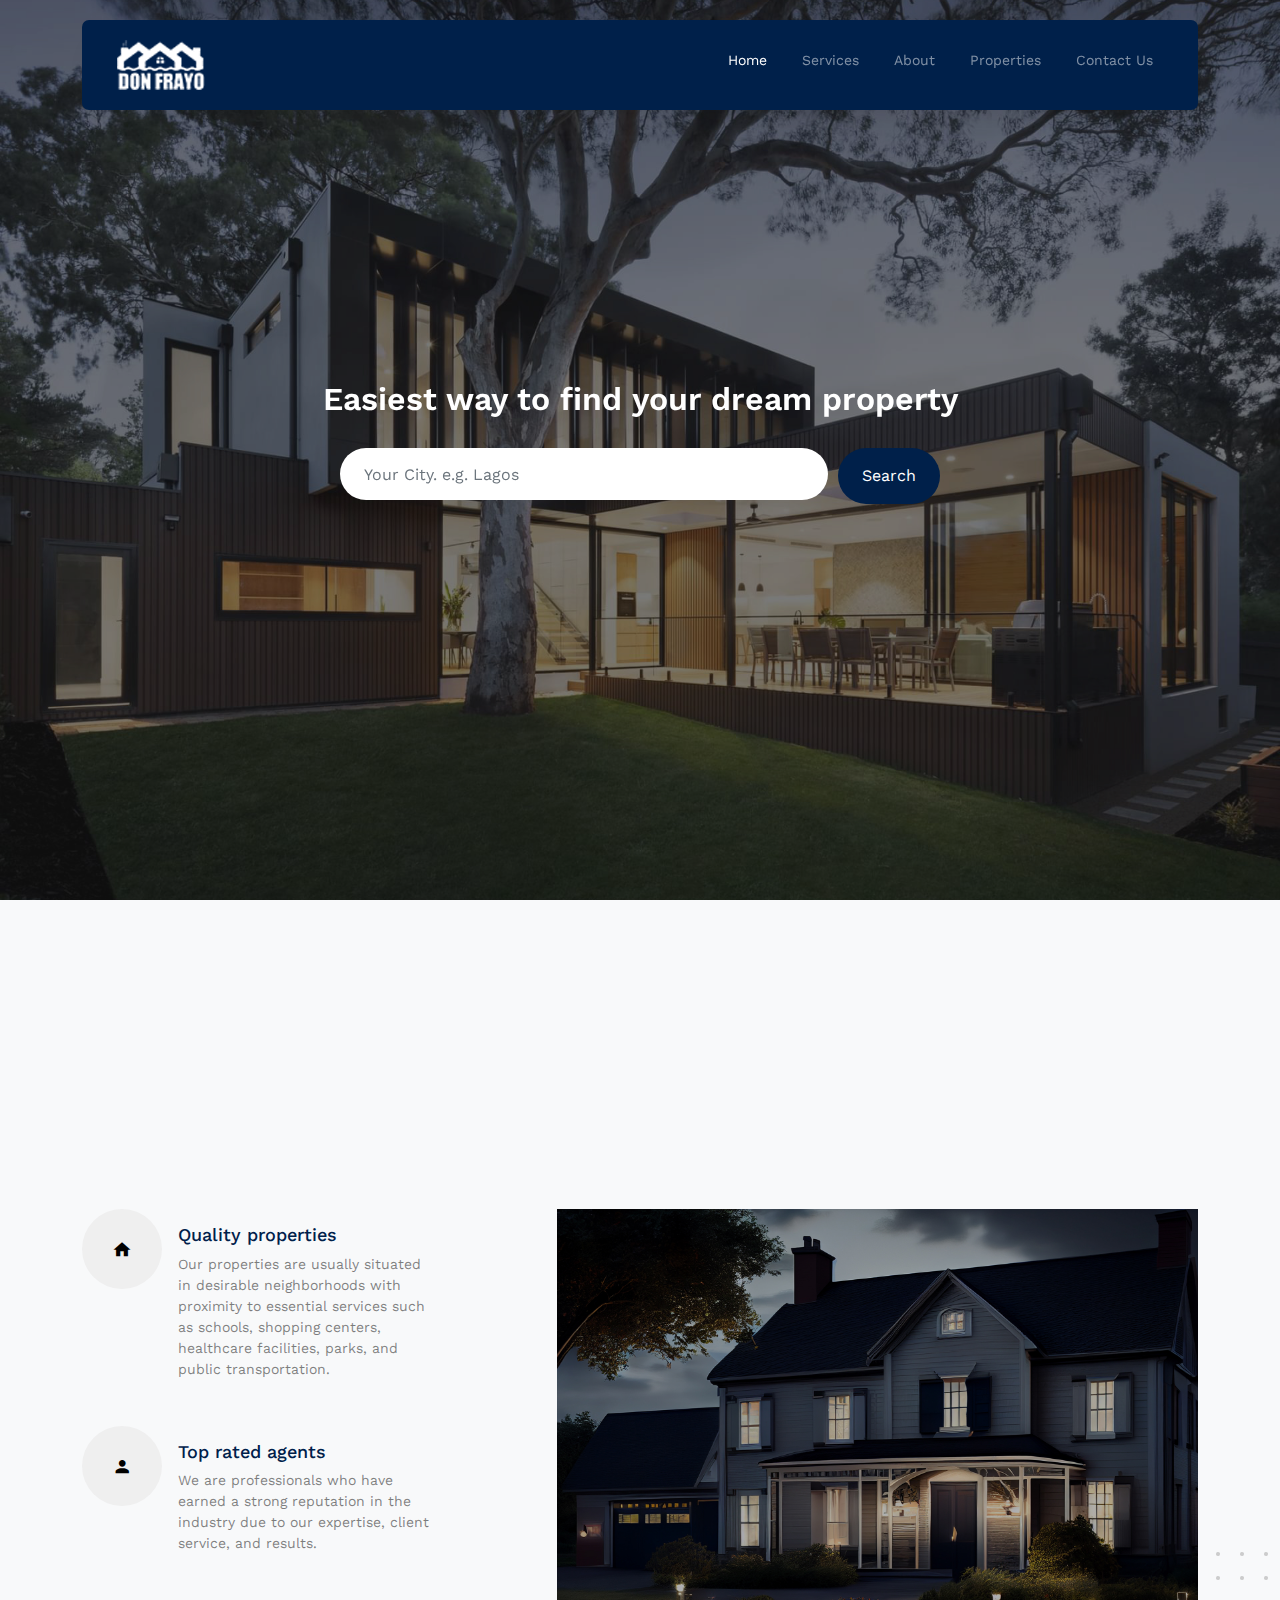
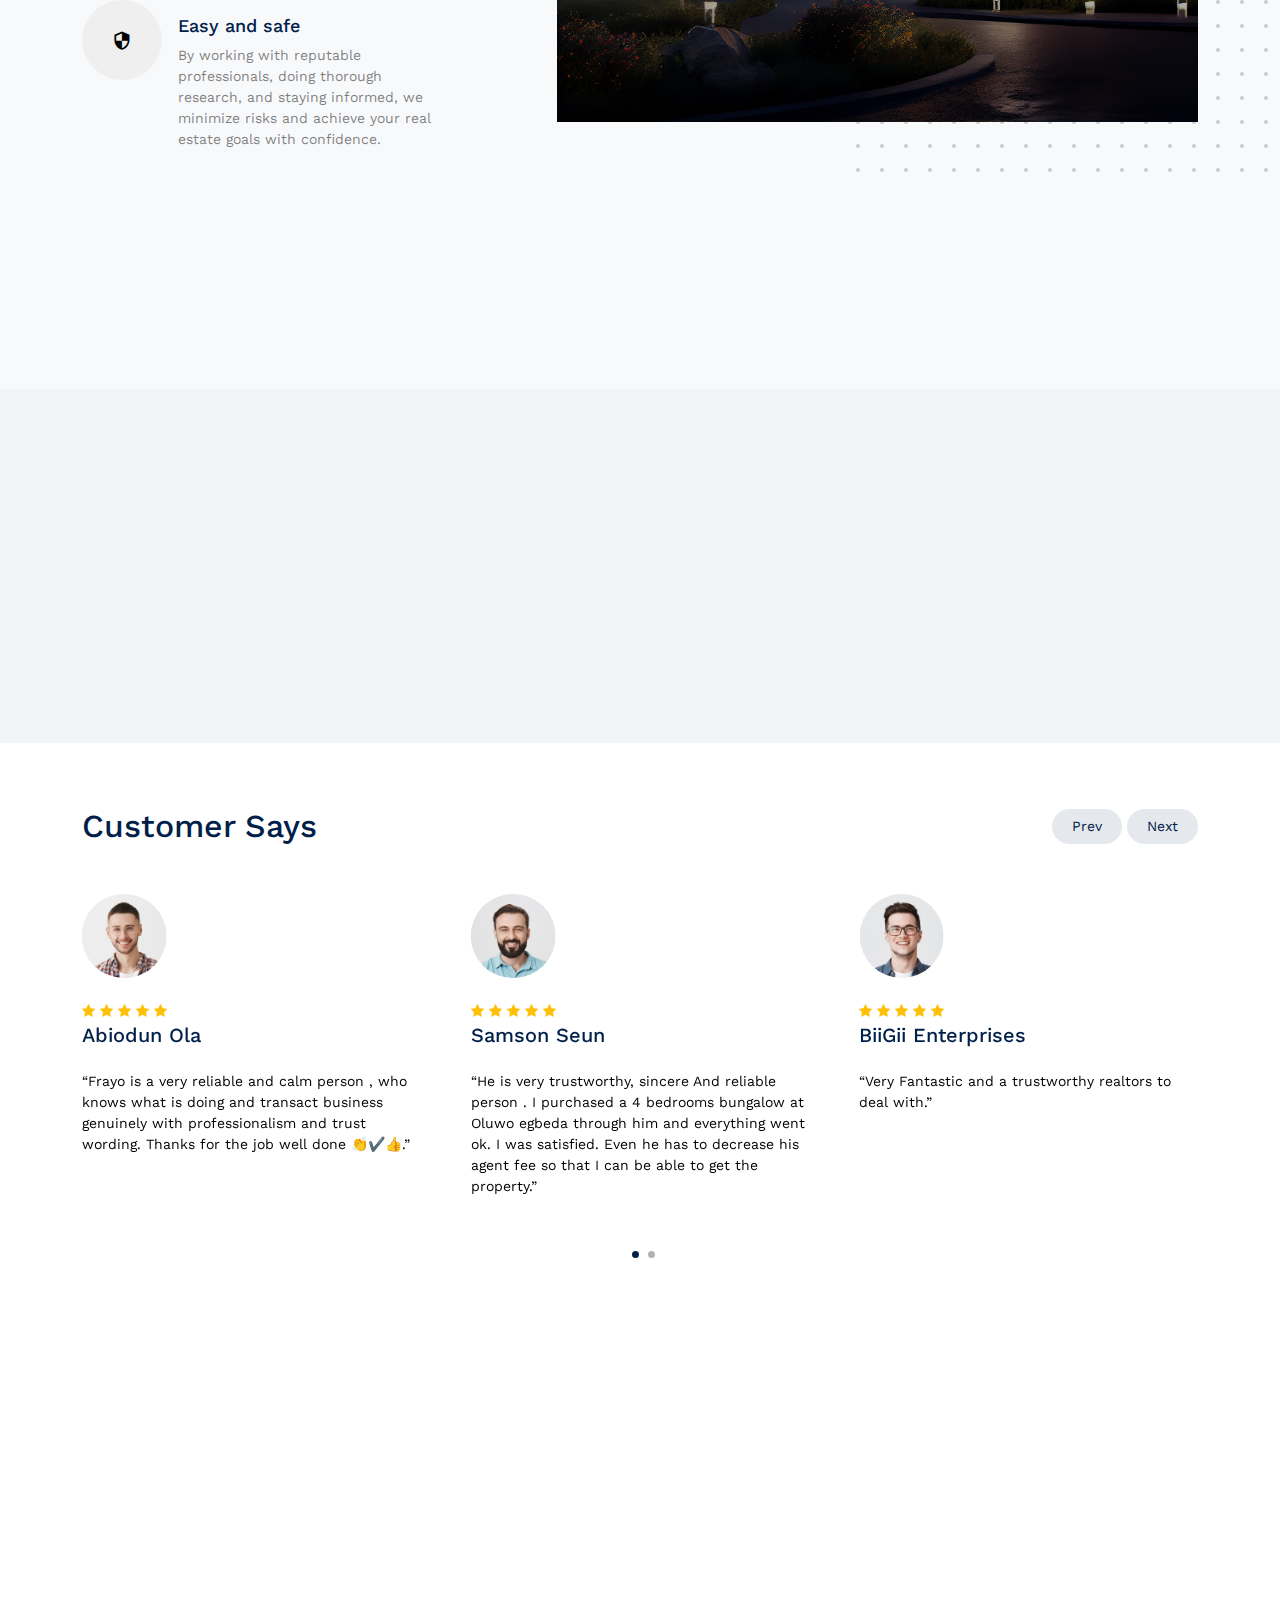
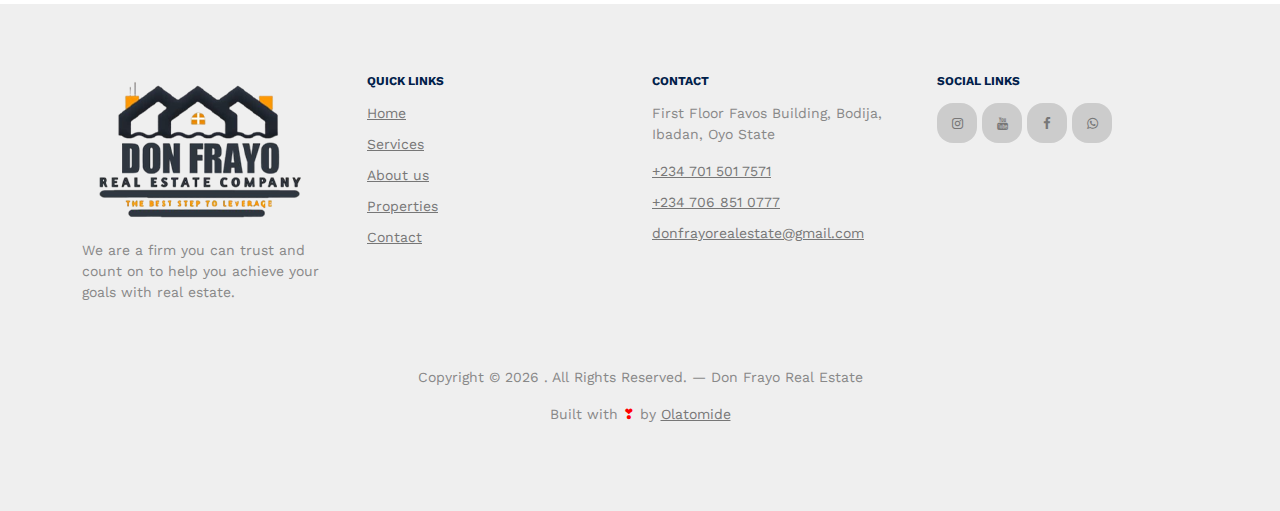
==== commit 00a07c2e: "button done" ====
--- a/index.html
+++ b/index.html
@@ -85,7 +85,7 @@
       <div class="container">
         <div class="row justify-content-center align-items-center">
           <div class="col-lg-9 text-center">
-            <h1 class="heading" data-aos="fade-up">
+            <h1 class="heading" data-aos="fade-left">
               Easiest way to find your dream property
             </h1>
             <!-- <p class="text-white"  data-aos="fade-down">From sale to sold with heart and soul,
@@ -1018,7 +1018,7 @@
       <!-- /.container -->
     </div>
     <!-- whatsapp icon -->
-    <a href="https://api.whatsapp.com/message/POTY77DH4A67D1?autoload=1&app_absent=0" class="float" target="_blank">
+    <a href="https://wa.me/message/POTY77DH4A67D1" class="float" target="_blank" data-aos="fade-up" data-aos-delay="300">
       <i class="fa fa-whatsapp my-float"></i>
       </a>
 
--- a/css/style.css
+++ b/css/style.css
@@ -10383,7 +10383,7 @@
   width:60px;
   height:60px;
   bottom:40px;
-  right:40px;
+  right:30px;
   background-color:#25d366;
   color:#FFF;
   border-radius:50px;
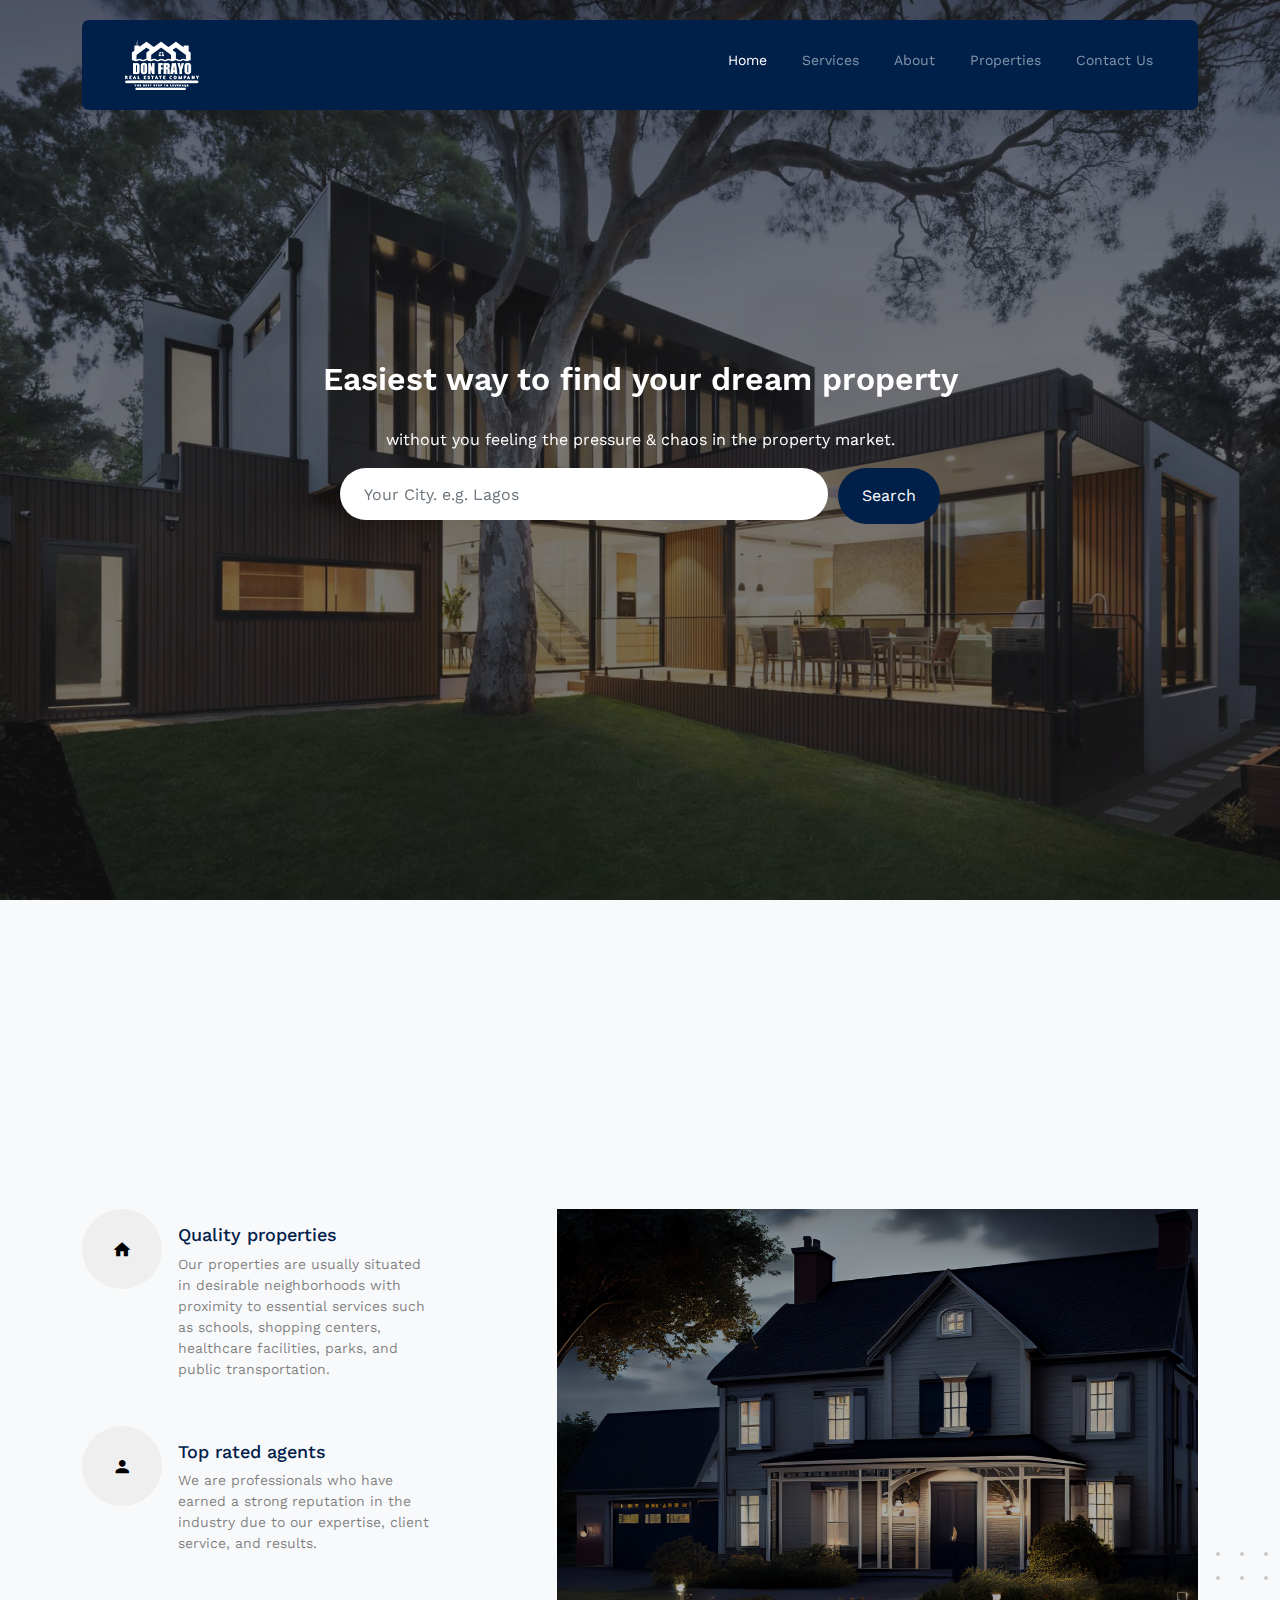
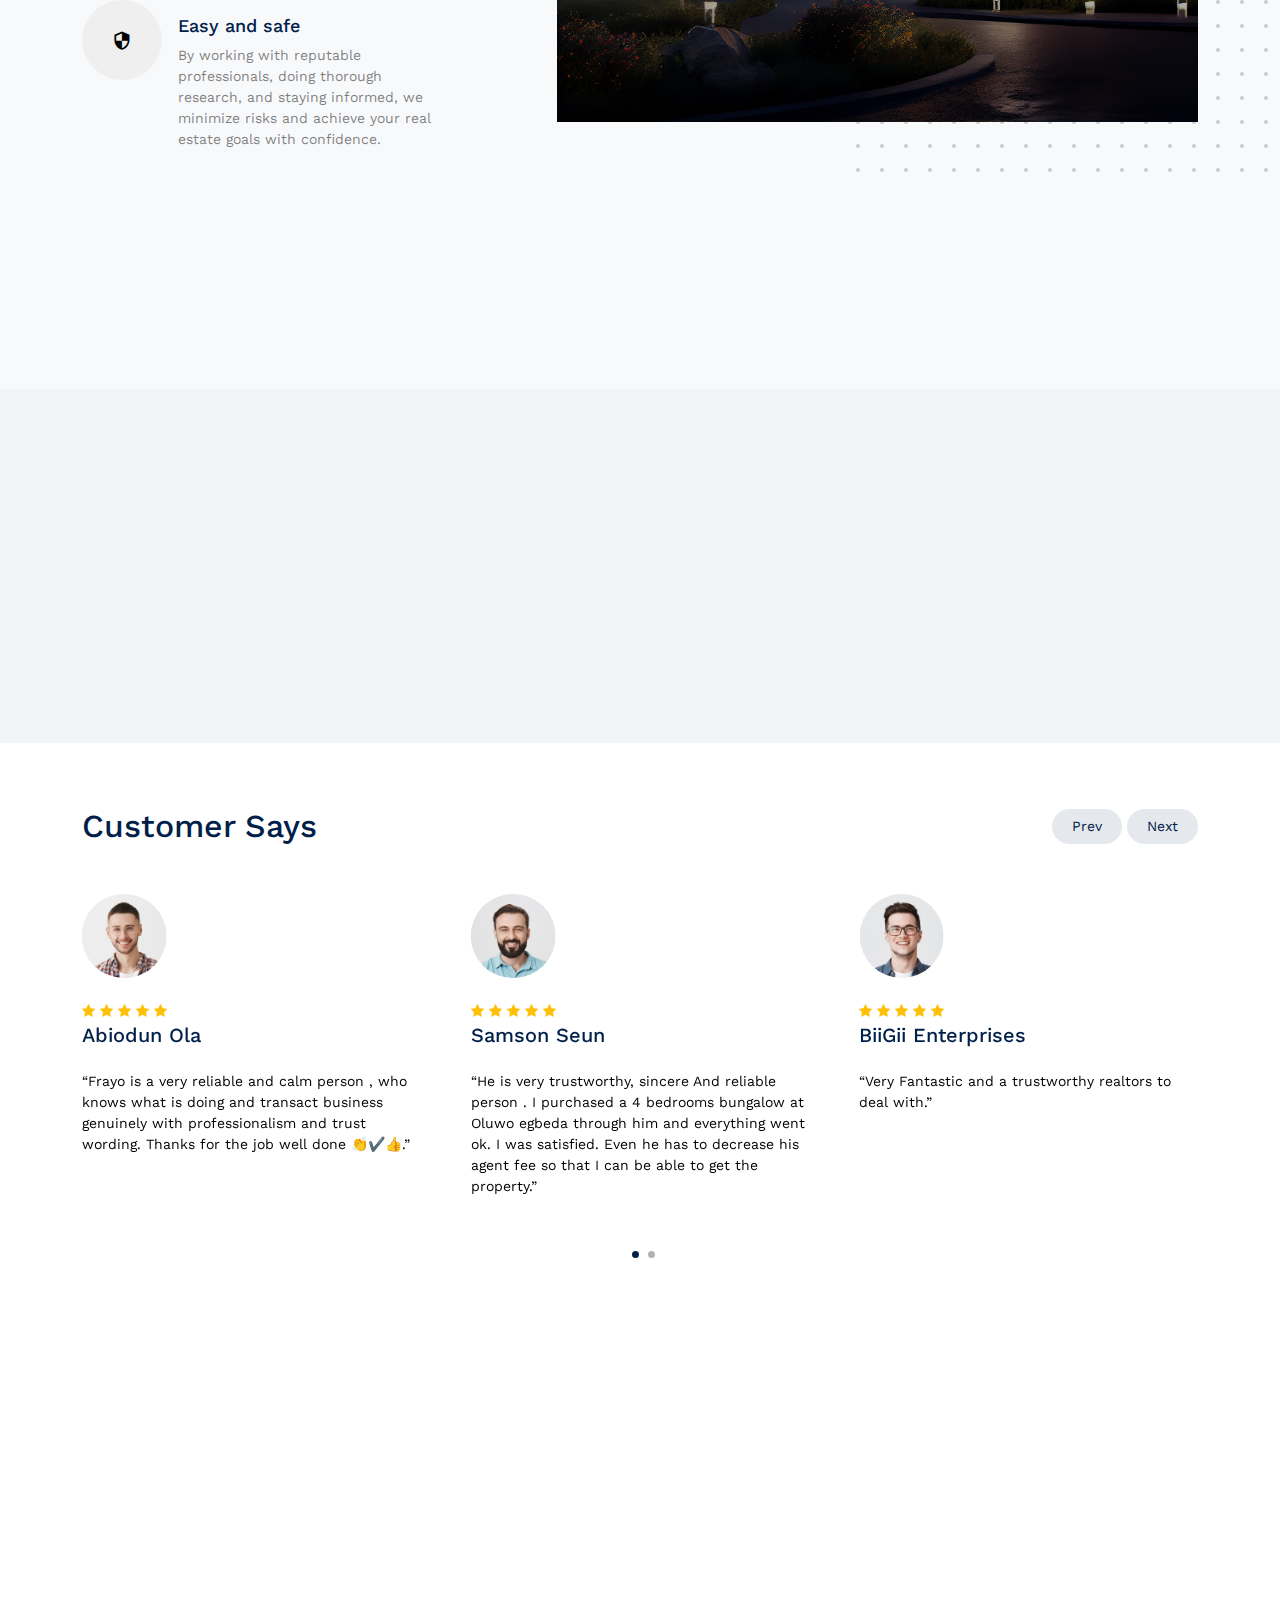
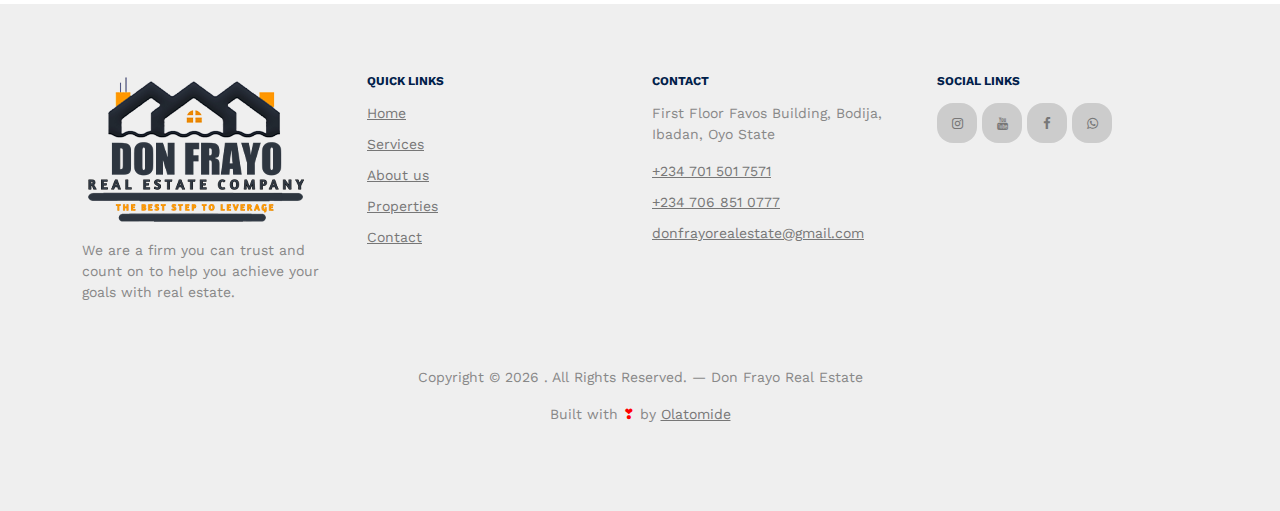
==== commit 340cdc18: "logo redo" ====
--- a/index.html
+++ b/index.html
@@ -88,8 +88,9 @@
             <h1 class="heading" data-aos="fade-left">
               Easiest way to find your dream property
             </h1>
-            <!-- <p class="text-white"  data-aos="fade-down">From sale to sold with heart and soul,
-              our only purpose is to deliver successful results.</p> -->
+            <p class="text-white fs-6"  data-aos="fade-down">without you feeling the pressure &
+              chaos in the property market.
+            </p>
             <form
               action="#"
               class="narrow-w form-search d-flex align-items-stretch mb-3"
@@ -957,7 +958,7 @@
                 <li><a href="services.html">Services</a></li>
                 <li><a href="about.html">About us</a></li>
                 <li><a target="_blank" href="https://jiji.ng/shop/donfrayorealestate">Properties</a></li>
-                <li><a href="services.html">Contact</a></li>
+                <li><a href="contact.html">Contact</a></li>
               </ul>
             </div>
             <!-- /.widget -->
@@ -1020,7 +1021,7 @@
     <!-- whatsapp icon -->
     <a href="https://wa.me/message/POTY77DH4A67D1" class="float" target="_blank" data-aos="fade-up" data-aos-delay="300">
       <i class="fa fa-whatsapp my-float"></i>
-      </a>
+    </a>
 
     <!-- Preloader -->
     <div id="overlayer"></div>
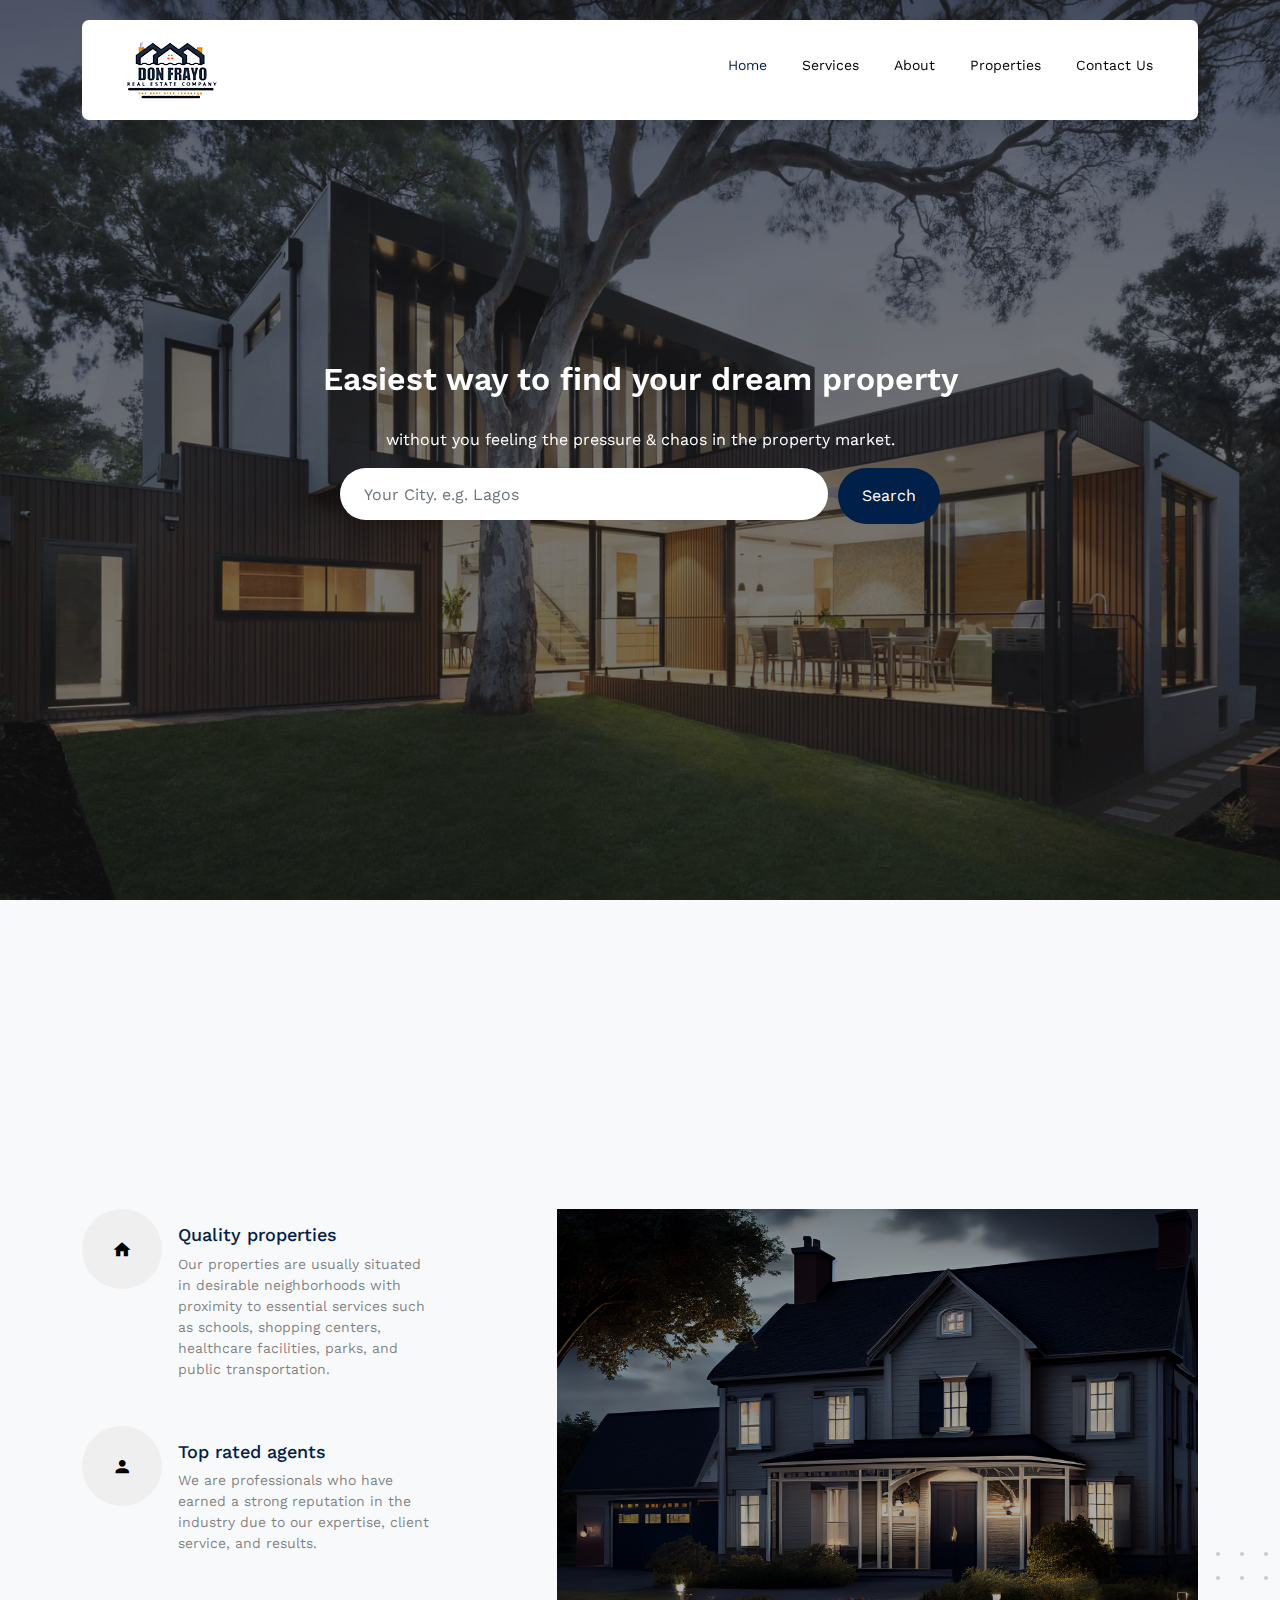
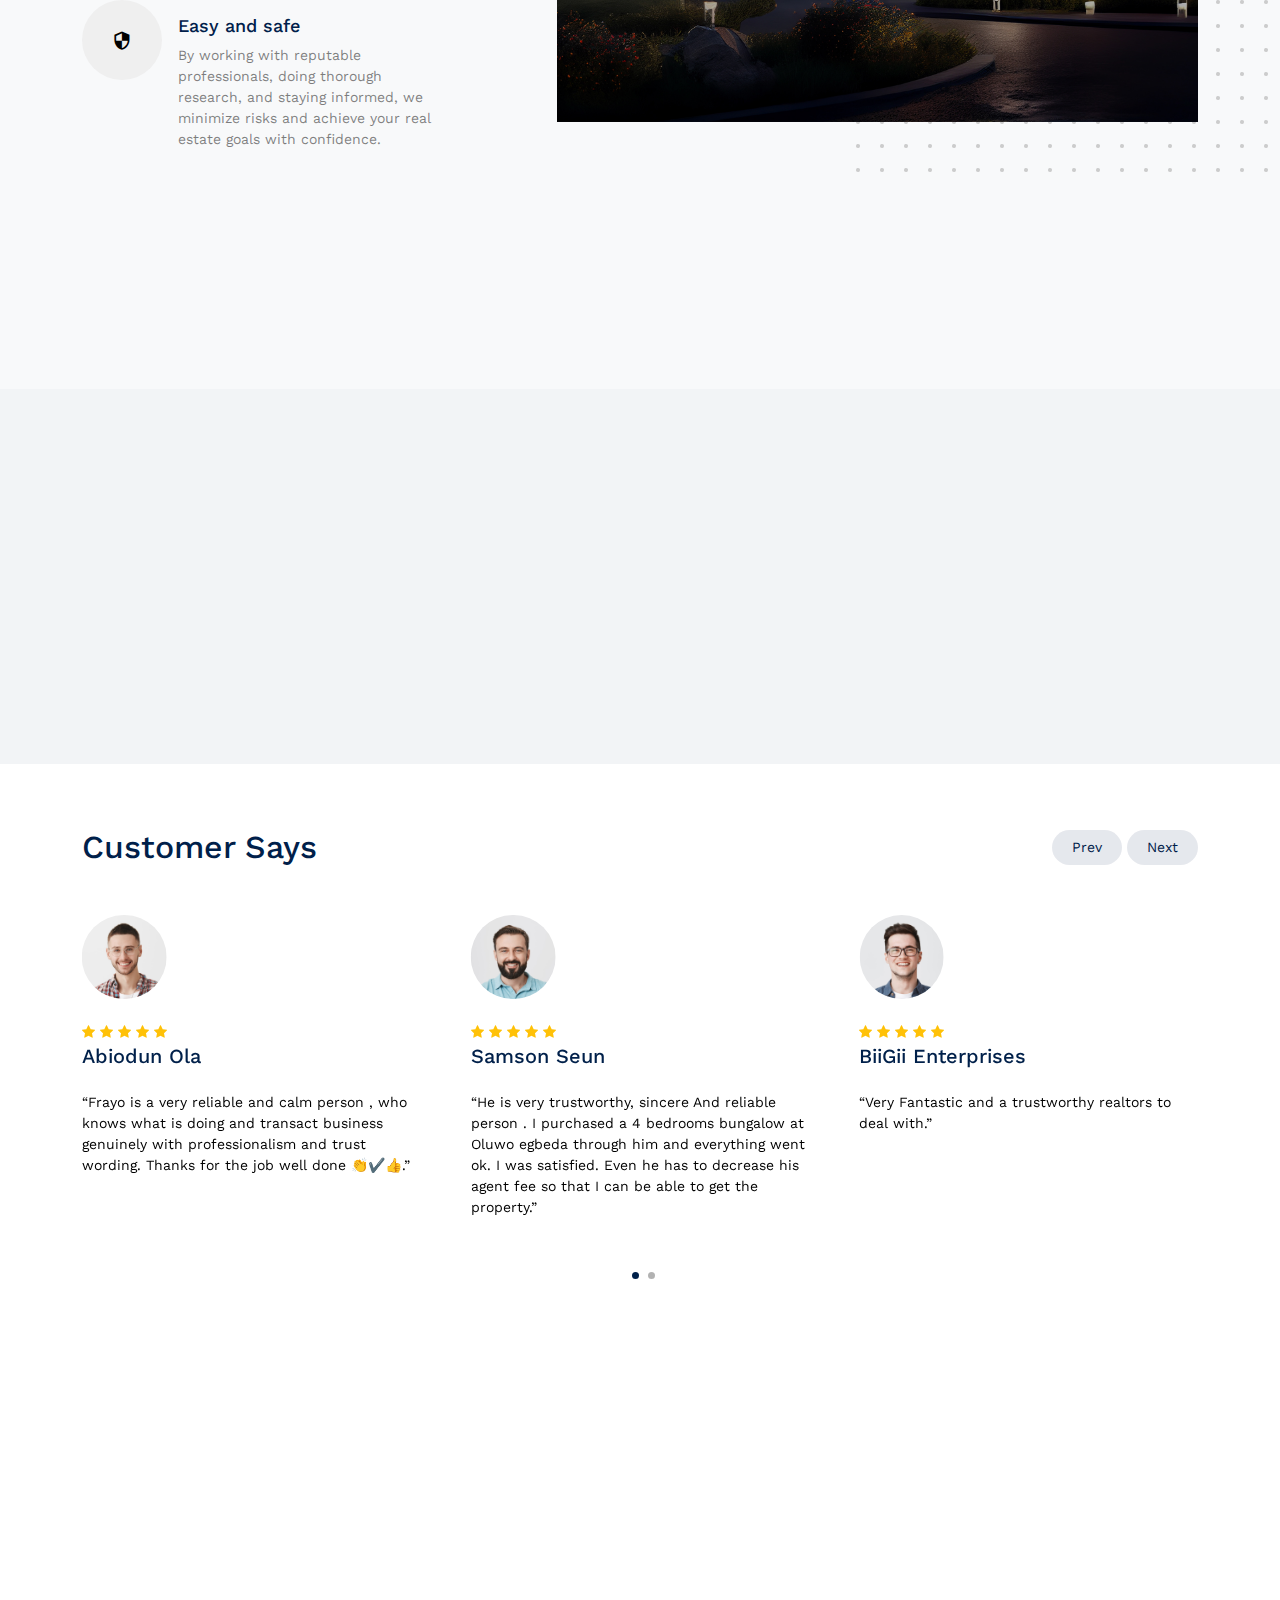
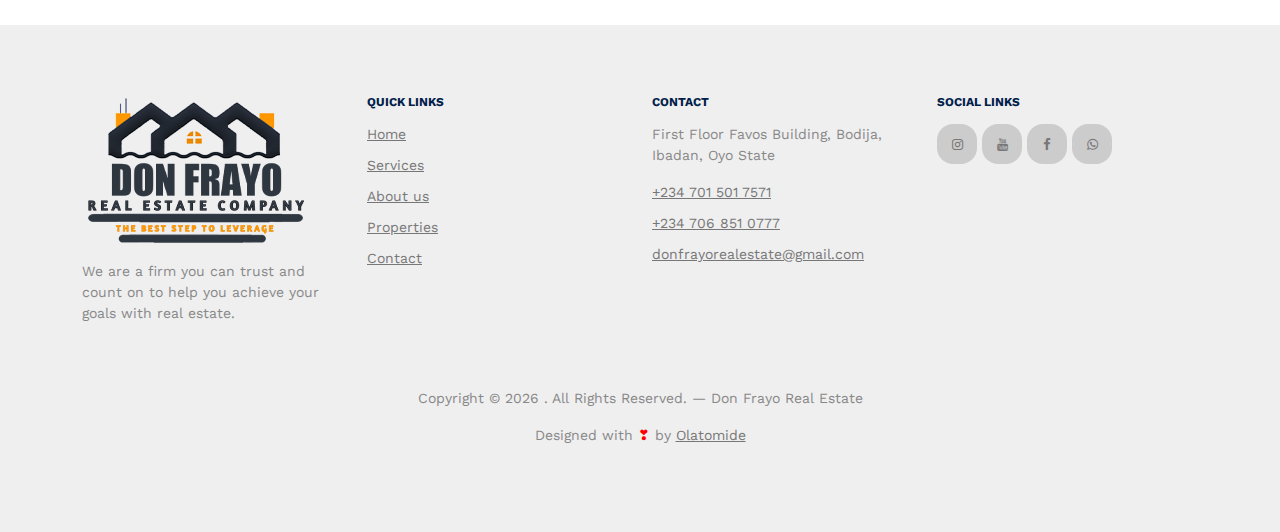
==== commit eb07c093: "c" ====
--- a/index.html
+++ b/index.html
@@ -20,7 +20,7 @@
     <link rel="stylesheet" href="css/style.css" />
 
     <title>
-      DonFrayo | Real Estate | Properties | Land | Home | 
+      Don Frayo | Real Estate | Properties | Land | Home | 
     </title>
   </head>
   <body>
@@ -610,11 +610,11 @@
           </div>
           <div class="col-12 col-lg-3" data-aos="fade-up" data-aos-delay="400">
             <div class="box-feature mb-4">
-              <span class="flaticon-house mb-4 d-block-3"></span>
-              <h3 class="text-black mb-3 font-weight-bold">Rent/Lease</h3>
+              <span class="flaticon-house-3 mb-4 d-block-3"></span>
+              <h3 class="text-black mb-3 font-weight-bold">Property Management</h3>
               <p class="text-black-50">
-                We provide a good option for people who need a place to live for a short period or
-                expect life changes, such as relocation or a job change.
+                We manage residential, commercial, or industrial real estate and special
+                purpose properties, to generate huge ROI for the investor.
               </p>
             </div>
           </div>
@@ -1012,7 +1012,7 @@
               </script>
               . All Rights Reserved. &mdash; Don Frayo Real Estate
             </p>
-            <p>Built with <span style="color:red">&#10083</span> by <a target="_blank" href="https://olatomide.vercel.app/">Olatomide</a></p>
+            <p>Designed with <span style="color:red">&#10083</span> by <a target="_blank" href="https://olatomide.vercel.app/">Olatomide</a></p>
           </div>
         </div>
       </div>
--- a/css/style.css
+++ b/css/style.css
@@ -3421,7 +3421,7 @@
 .nav-pills .nav-link.active,
 .nav-pills .show > .nav-link {
   color: #fff;
-  background-color: #00204a; }
+  background-color: #000; }
 
 .nav-fill > .nav-link,
 .nav-fill .nav-item {
@@ -9208,19 +9208,19 @@
   .site-nav h1, .site-nav .h1 {
     margin: 0;
     padding: 0;
-    font-size: 24px; }
+    font-size: 34px; }
   .site-nav .site-navigation .site-menu {
     margin-bottom: 0; }
     .site-nav .site-navigation .site-menu > li {
       display: inline-block; }
       .site-nav .site-navigation .site-menu > li > a {
         font-size: 14px;
-        padding: 10px 15px;
+        padding: 15px 15px;
         display: inline-block;
         text-decoration: none !important;
-        color: rgba(255, 255, 255, 0.5); }
+        color: #000; }
         .site-nav .site-navigation .site-menu > li > a:hover {
-          color: #fff; }
+          color: #ccc; }
       .site-nav .site-navigation .site-menu > li.cta-button a {
         padding: 6px 20px;
         border: 2px solid rgba(0, 0, 0, 0.1);
@@ -9231,7 +9231,7 @@
           background: #00204a;
           border-color: #00204a; }
       .site-nav .site-navigation .site-menu > li.active > a {
-        color: #fff; }
+        color: #00204a; }
     .site-nav .site-navigation .site-menu .has-children {
       position: relative; }
       .site-nav .site-navigation .site-menu .has-children > a {
@@ -9525,7 +9525,7 @@
   cursor: pointer;
   position: relative; }
   .burger.light:before, .burger.light span, .burger.light:after {
-    background: #fff; }
+    background: #00204A; }
 
 .burger:before, .burger span, .burger:after {
   width: 100%;
@@ -9653,7 +9653,7 @@
   transform: translate(-50%, -50%); }
 
 .menu-bg-wrap {
-  background-color: #00204a;
+  background-color: #FFFFFF;
   padding: 20px 30px;
   position: relative;
   float: left;
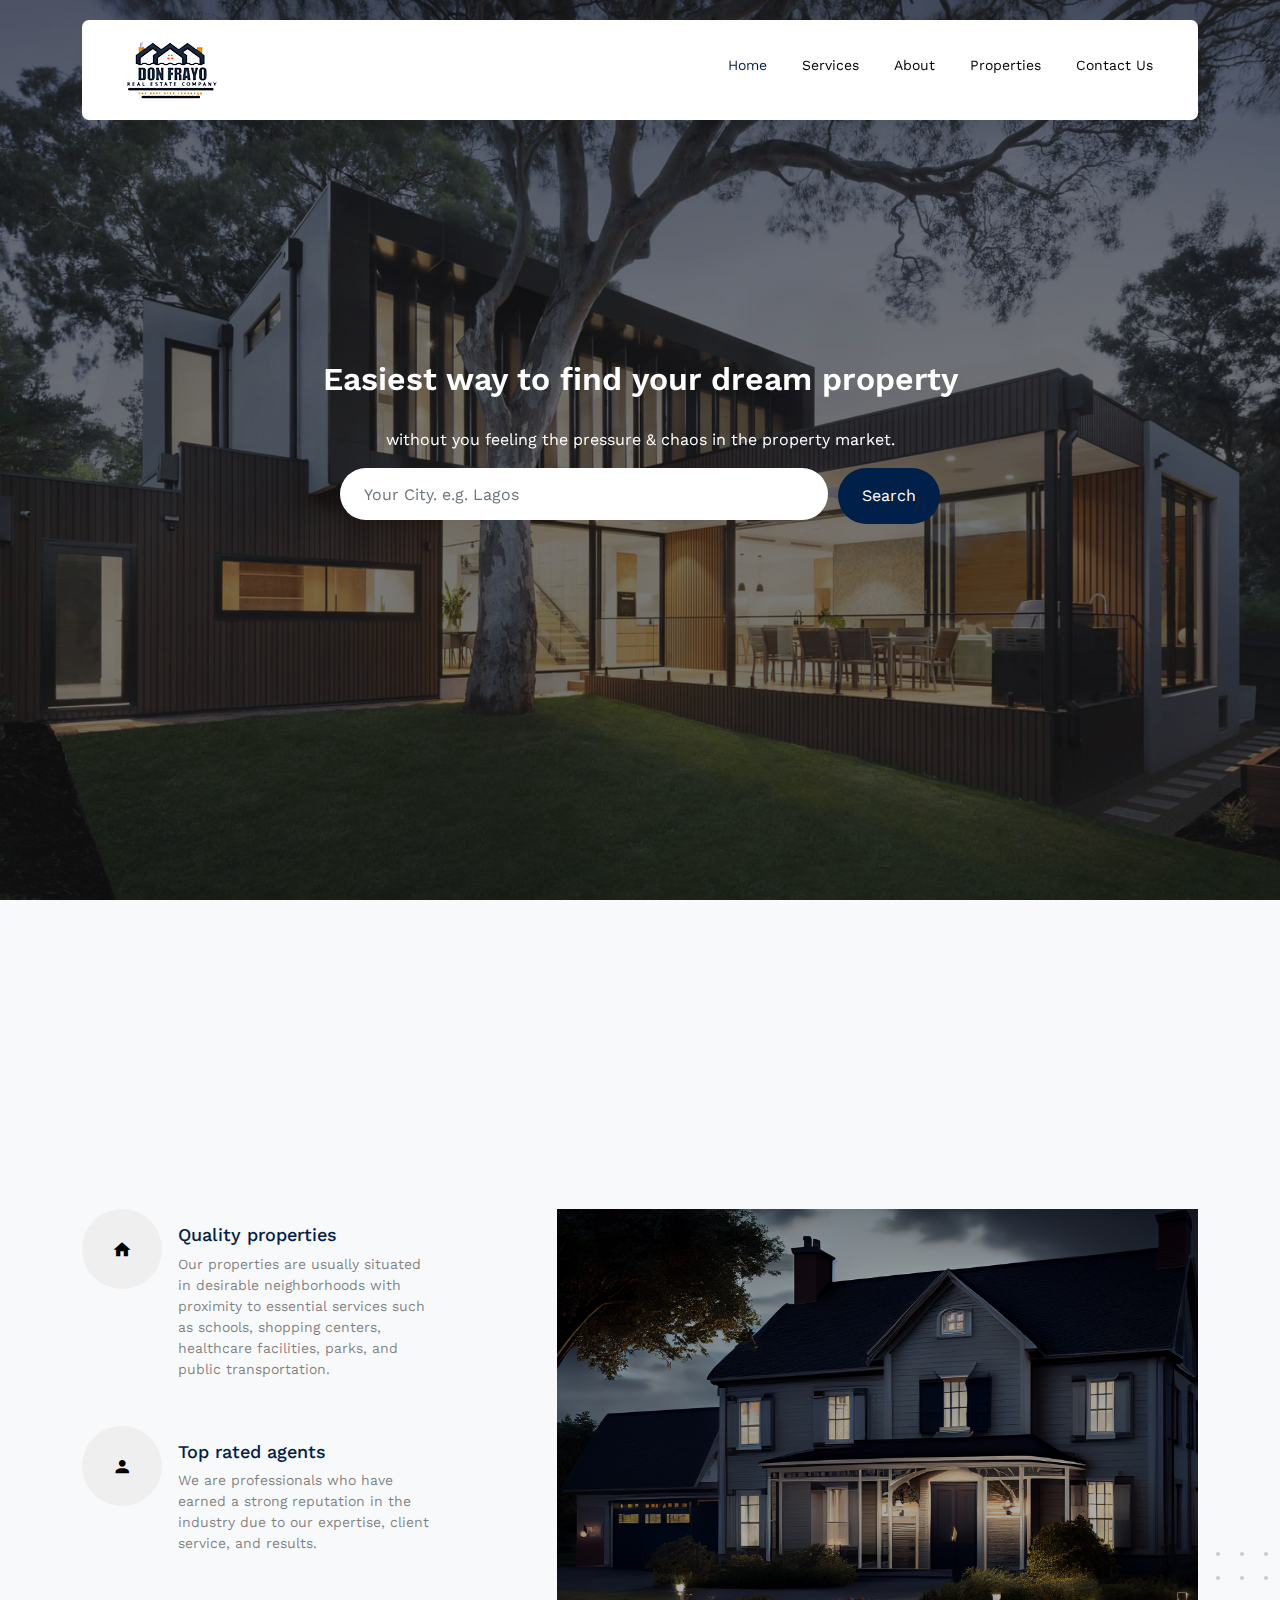
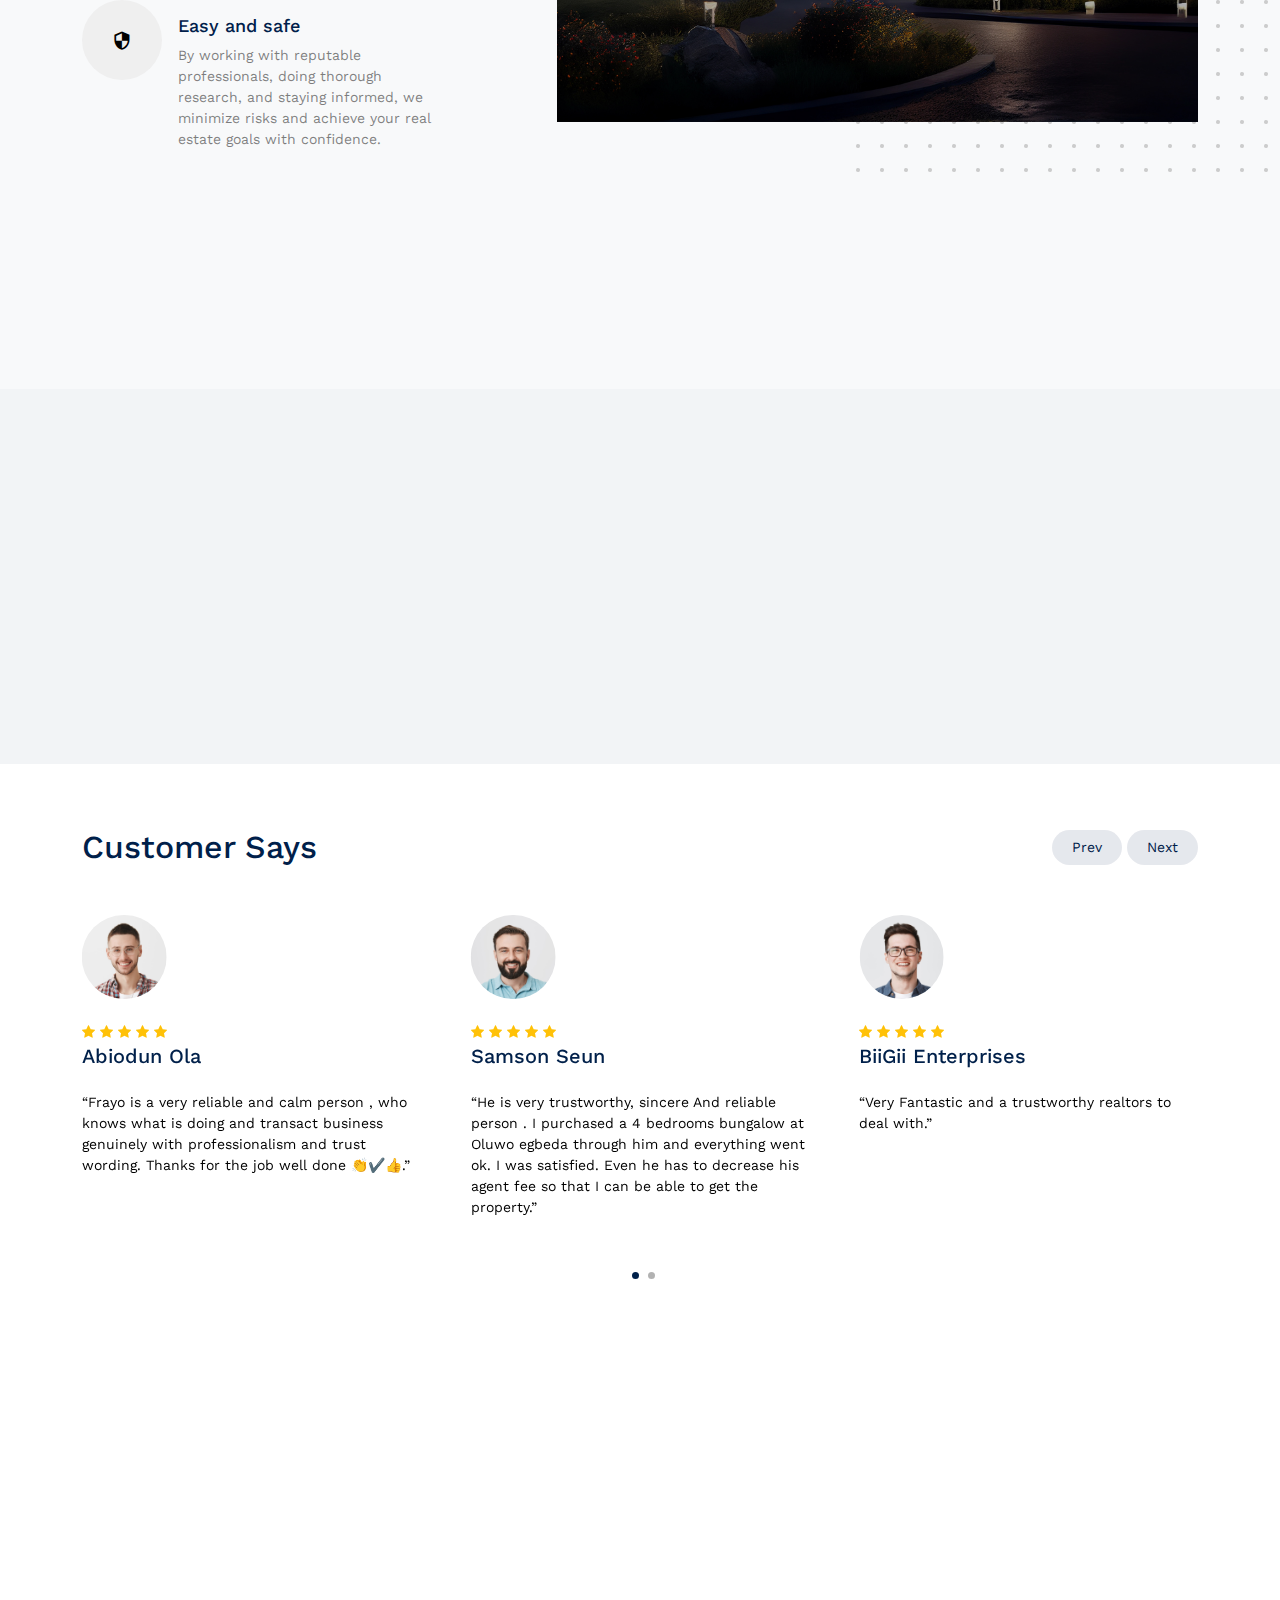
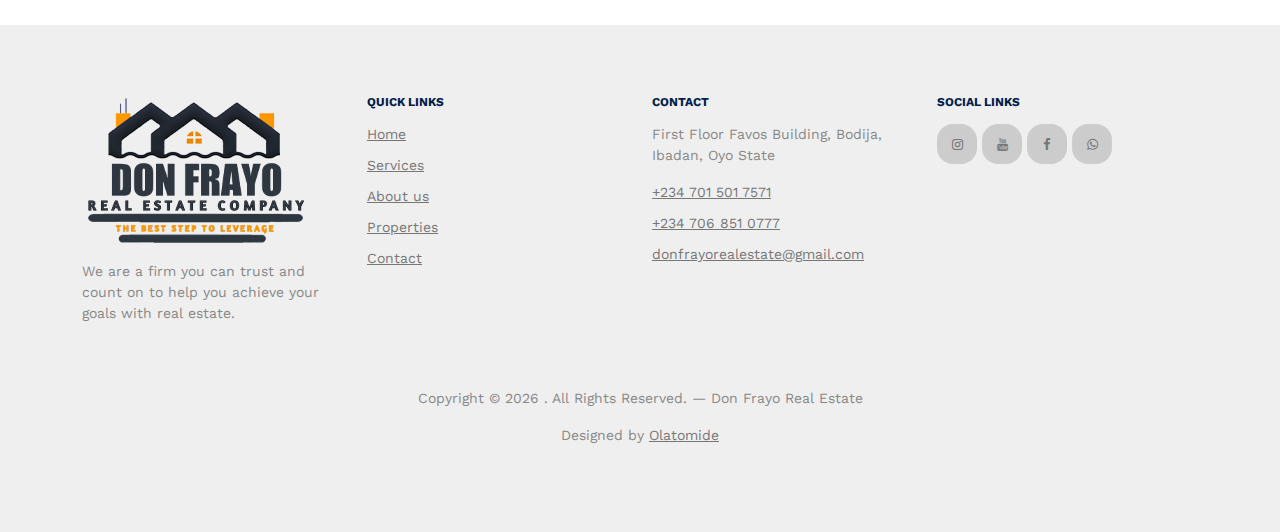
==== commit c4729410: "edit" ====
--- a/index.html
+++ b/index.html
@@ -590,7 +590,7 @@
           <div class="col-12 col-lg-3" data-aos="fade-up" data-aos-delay="600">
             <div class="box-feature mb-4">
               <span class="flaticon-house-1 mb-4 d-block-1"></span>
-              <h3 class="text-black mb-3 font-weight-bold">Property Construction</h3>
+              <h3 class="text-black mb-3 font-weight-bold">Building Construction</h3>
               <p class="text-black-50">
                 We Deliver Economically Quality Projects That Exceed Our Client Expectations, Within Stated Period.
               </p>
@@ -1012,7 +1012,7 @@
               </script>
               . All Rights Reserved. &mdash; Don Frayo Real Estate
             </p>
-            <p>Designed with <span style="color:red">&#10083</span> by <a target="_blank" href="https://olatomide.vercel.app/">Olatomide</a></p>
+            <p>Designed by <a target="_blank" href="https://olatomide.vercel.app/">Olatomide</a></p>
           </div>
         </div>
       </div>
